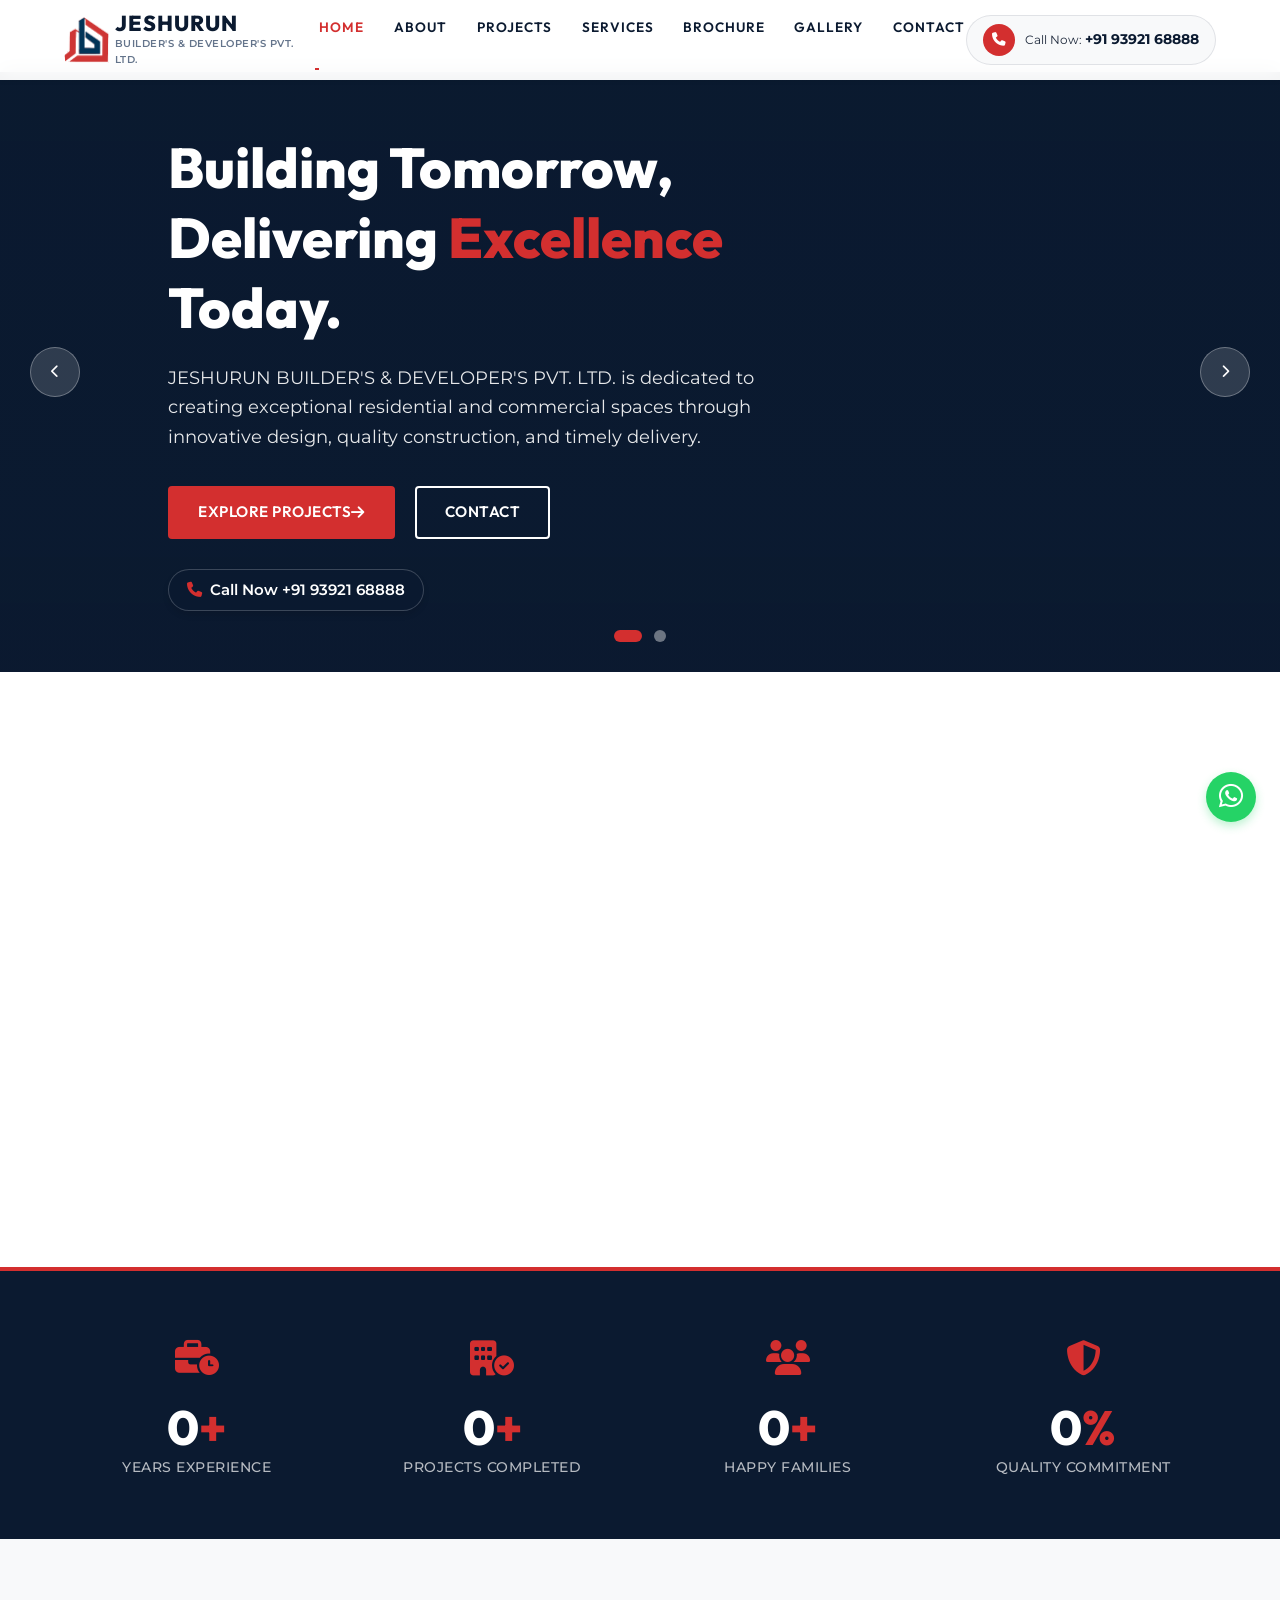
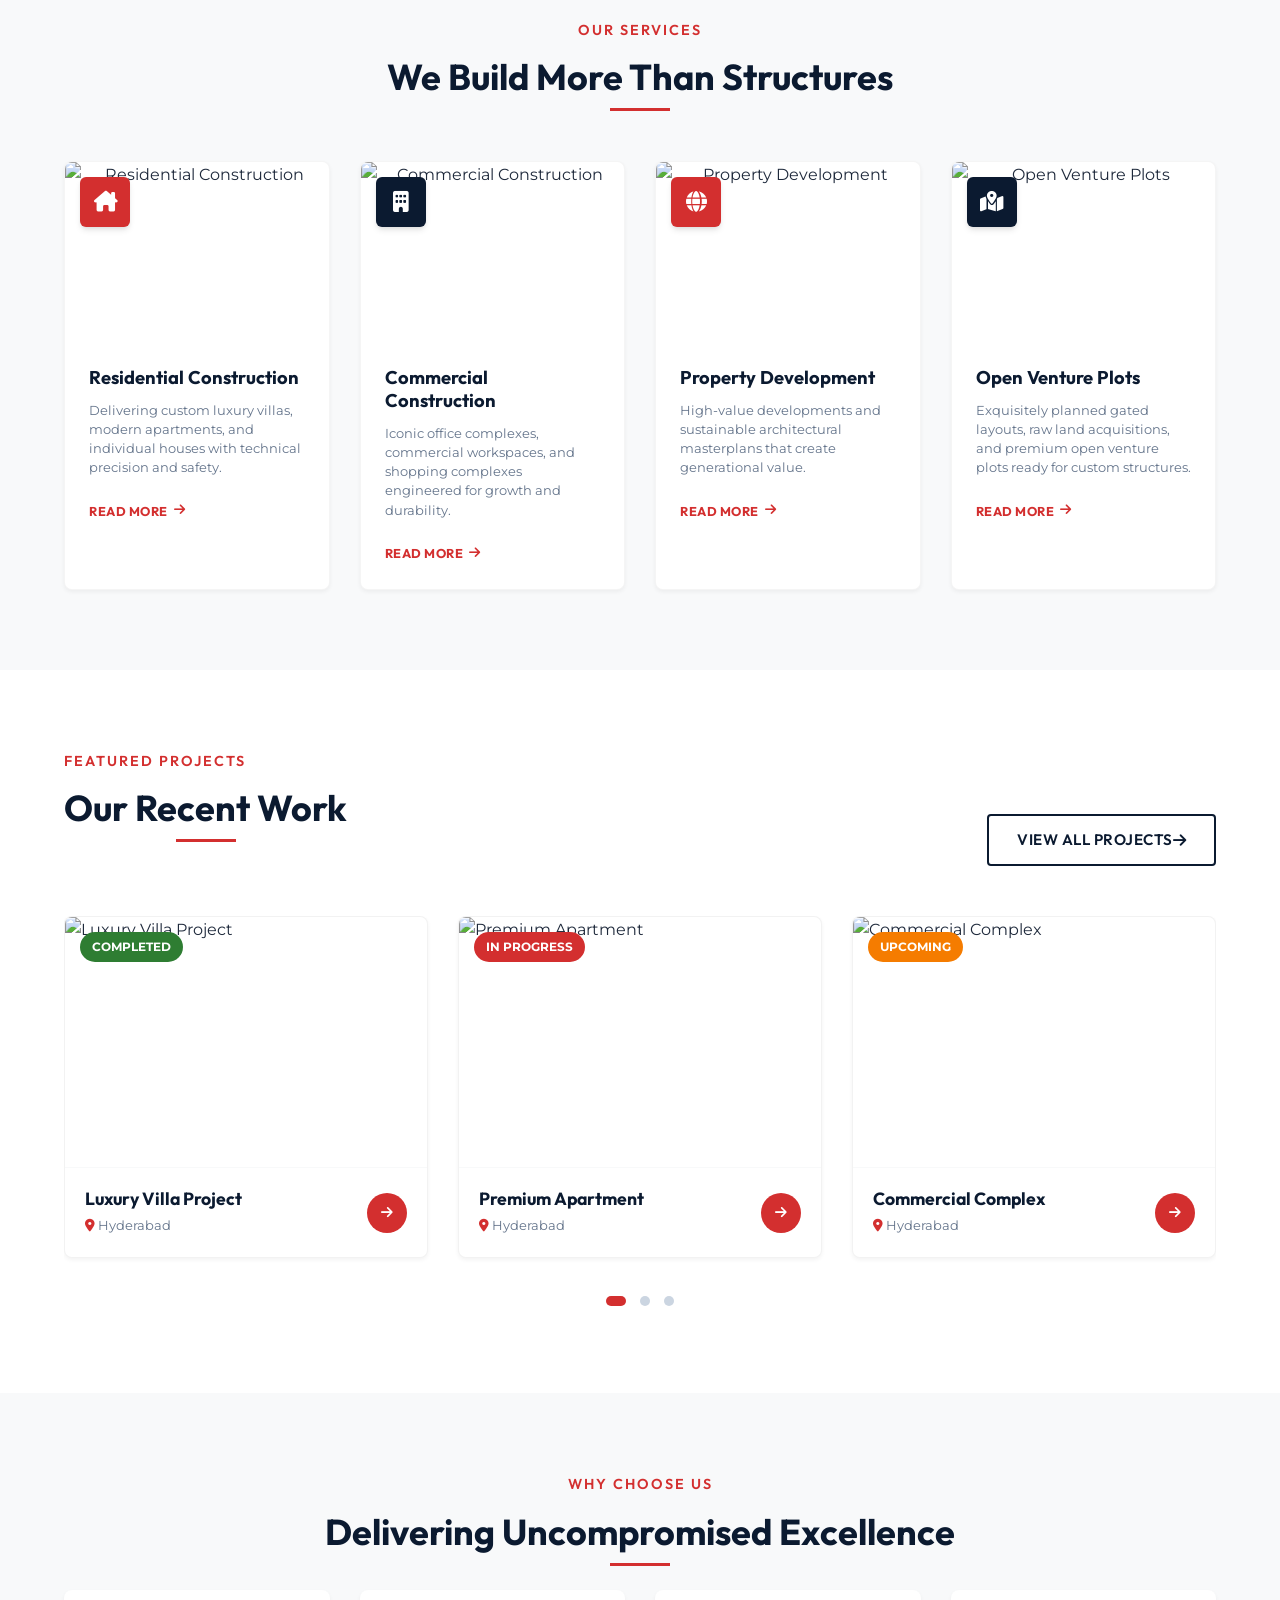
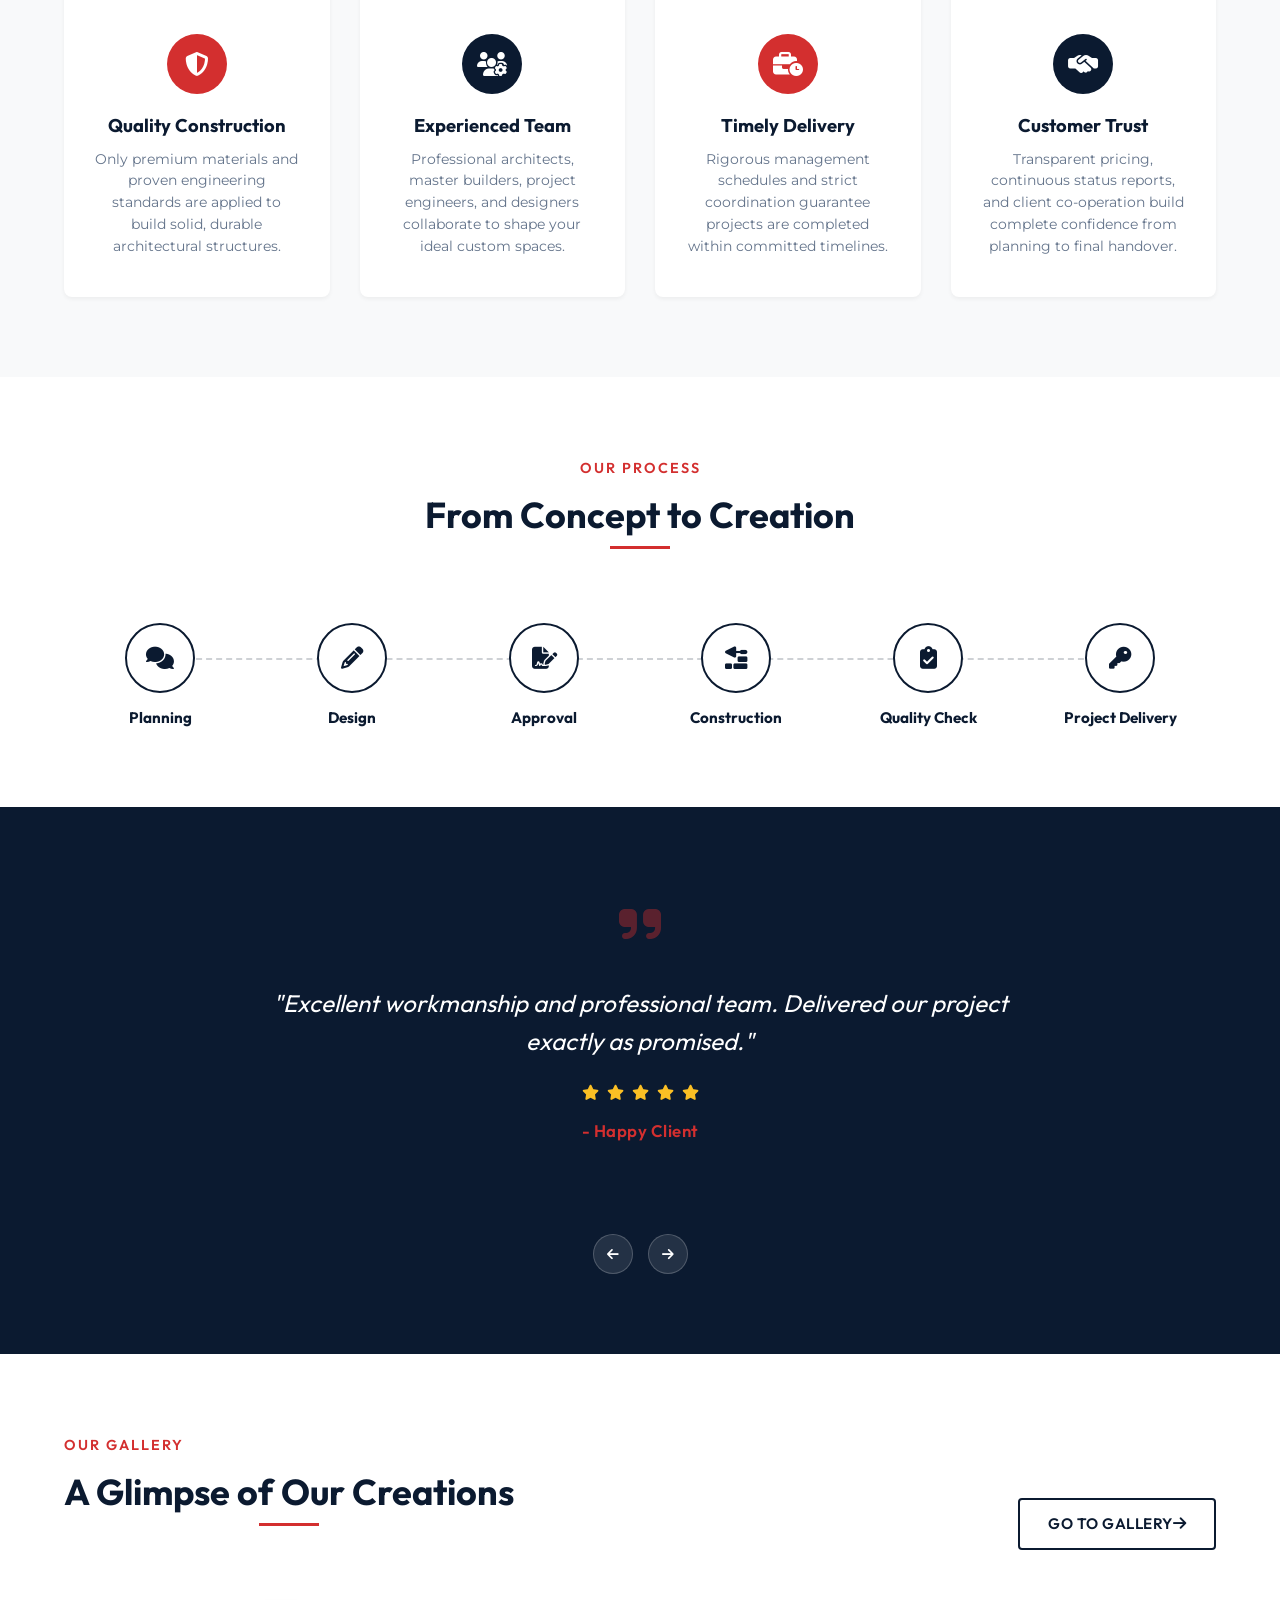
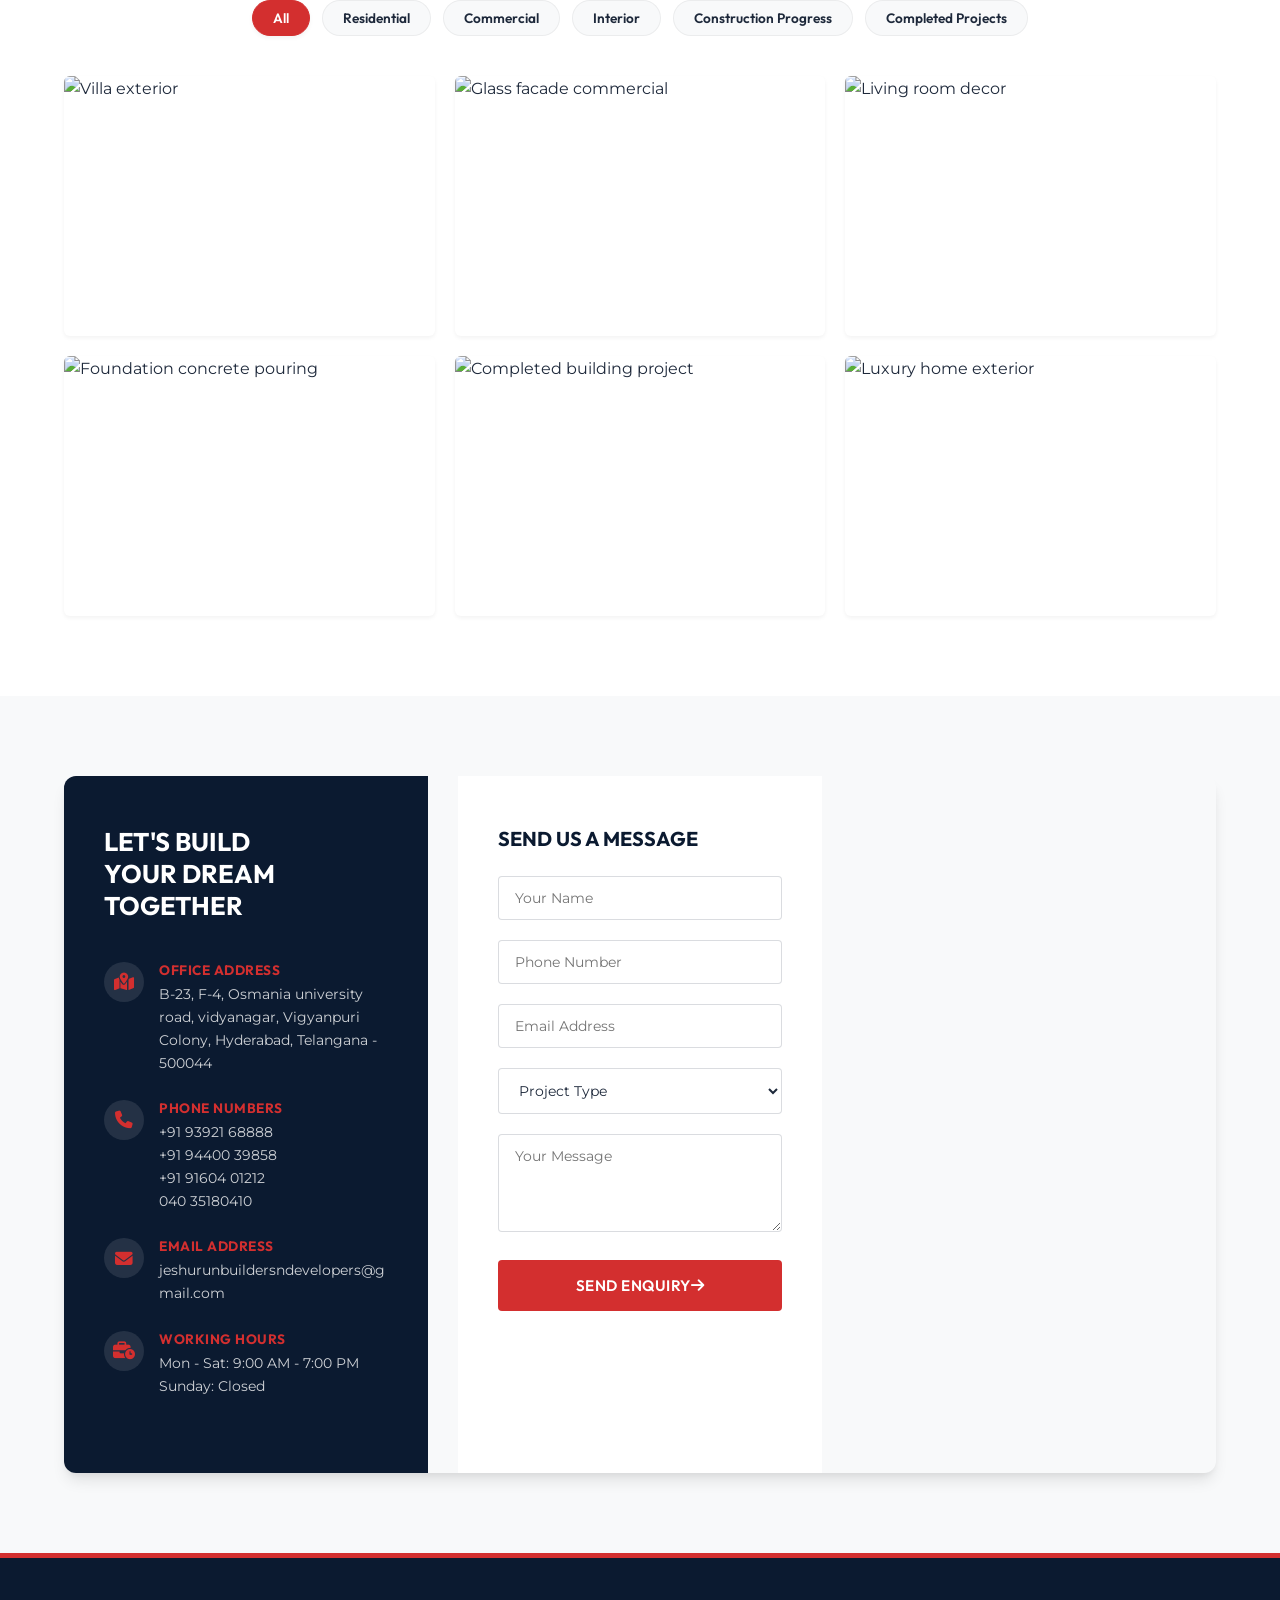
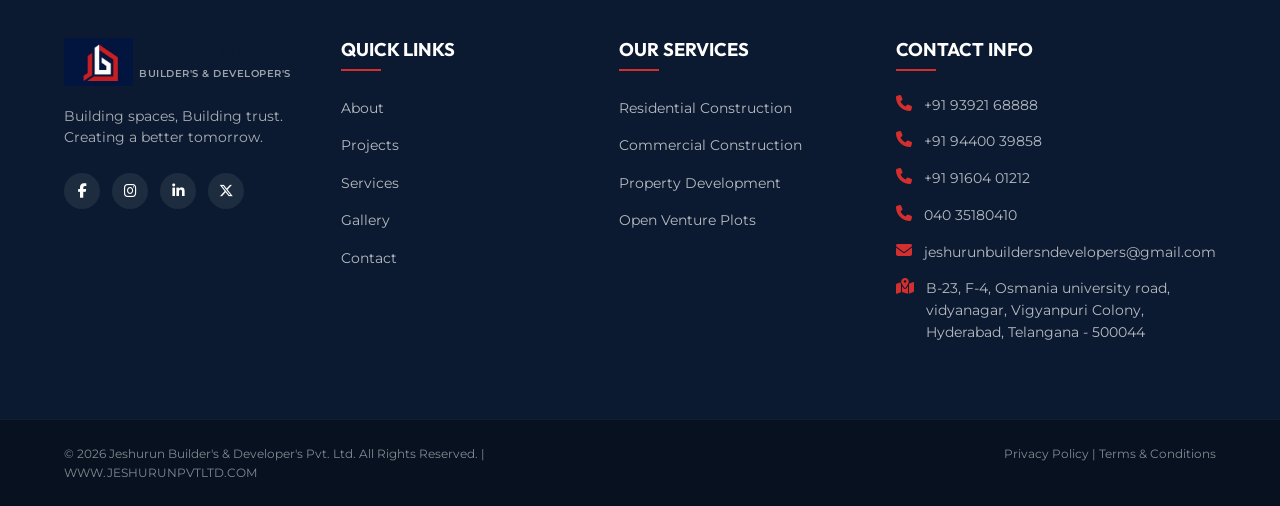
==== index.html @ 2a9acaae "Update name spelling to N. RAJU" ====
<!DOCTYPE html>
<html lang="en">
<head>
  <meta charset="UTF-8">
  <meta name="viewport" content="width=device-width, initial-scale=1.0">
  <title>Jeshurun Builder's & Developer's Pvt. Ltd. | Building Tomorrow</title>
  <!-- Google Fonts -->
  <link rel="preconnect" href="https://fonts.googleapis.com">
  <link rel="preconnect" href="https://fonts.gstatic.com" crossorigin>
  <link href="https://fonts.googleapis.com/css2?family=Montserrat:wght@300;400;500;600;700&family=Outfit:wght@300;400;500;600;700;800&display=swap" rel="stylesheet">
  <!-- FontAwesome Icons (Updated to v6.5.2 for fa-x-twitter support) -->
  <link rel="stylesheet" href="https://cdnjs.cloudflare.com/ajax/libs/font-awesome/6.5.2/css/all.min.css">
  <!-- Supabase Client JS SDK -->
  <script src="https://cdn.jsdelivr.net/npm/@supabase/supabase-js@2"></script>
  <!-- Client Configuration (Exposing env vars) -->
  <script src="config.js"></script>
  <!-- Custom CSS -->
  <link rel="stylesheet" href="style.css">
</head>
<body>

  <!-- PAGE TRANSITION OVERLAY (SWEEP CURTAIN EFFECT) -->
  <div class="page-transition-overlay" id="page-transition-overlay"></div>

  <!-- HEADER -->
  <header class="site-header">
    <div class="header-container">
      <a href="#home" class="brand-logo" id="header-logo-link">
        <div class="logo-wrapper">
          <img src="logo_transparent.png" alt="Jeshurun Logo" class="brand-logo-img">
        </div>
        <div class="brand-text">
          <span class="brand-name">JESHURUN</span>
          <span class="brand-sub">BUILDER'S & DEVELOPER'S PVT. LTD.</span>
        </div>
      </a>

      <!-- Desktop Nav -->
      <nav class="desktop-nav">
        <ul>
          <li><a href="#home" class="nav-link active" data-view="home">HOME</a></li>
          <li><a href="#about" class="nav-link" data-view="about">ABOUT</a></li>
          <li><a href="#projects" class="nav-link" data-view="projects">PROJECTS</a></li>
          <li><a href="#services" class="nav-link" data-view="services">SERVICES</a></li>
          <li><a href="#brochure" class="nav-link" data-view="brochure">BROCHURE</a></li>
          <li><a href="#gallery" class="nav-link" data-view="gallery">GALLERY</a></li>
          <li><a href="#contact" class="nav-link" data-view="contact">CONTACT</a></li>
        </ul>
      </nav>

      <!-- Contact Button & Hamburger -->
      <div class="header-actions">
        <div class="header-multi-calls">
          <a href="tel:+919392168888" class="header-call-btn">
            <span class="call-icon"><i class="fa-solid fa-phone"></i></span>
            <span class="call-text">Call Now: <strong>+91 93921 68888</strong></span>
          </a>
        </div>
        <button class="mobile-menu-toggle" aria-label="Toggle Menu">
          <span></span>
          <span></span>
          <span></span>
        </button>
      </div>
    </div>
  </header>

  <!-- Mobile Collapsible Menu -->
  <div class="mobile-overlay-menu">
    <nav class="mobile-nav-links">
      <ul>
        <li><a href="#home" class="mobile-nav-link active" data-view="home">HOME</a></li>
        <li><a href="#about" class="mobile-nav-link" data-view="about">ABOUT</a></li>
        <li><a href="#projects" class="mobile-nav-link" data-view="projects">PROJECTS</a></li>
        <li><a href="#services" class="mobile-nav-link" data-view="services">SERVICES</a></li>
        <li><a href="#brochure" class="mobile-nav-link" data-view="brochure">BROCHURE</a></li>
        <li><a href="#gallery" class="mobile-nav-link" data-view="gallery">GALLERY</a></li>
        <li><a href="#contact" class="mobile-nav-link" data-view="contact">CONTACT</a></li>
      </ul>
      <div class="mobile-menu-calls-list">
        <a href="tel:+919392168888" class="mobile-menu-call">
          <i class="fa-solid fa-phone"></i> +91 93921 68888
        </a>
        <a href="tel:+919440039858" class="mobile-menu-call line-blue">
          <i class="fa-solid fa-phone"></i> +91 94400 39858
        </a>
        <a href="tel:+919160401212" class="mobile-menu-call" style="background-color: var(--primary-red);">
          <i class="fa-solid fa-phone"></i> +91 91604 01212
        </a>
        <a href="tel:04035180410" class="mobile-menu-call line-landline">
          <i class="fa-solid fa-phone"></i> 040 35180410
        </a>
      </div>
    </nav>
  </div>

  <!-- VIEWS / PAGES CONTAINER -->
  <main class="view-content-wrapper">

    <!-- HOME VIEW -->
    <section id="home-view" class="view-section active">
      <!-- HERO SLIDER -->
      <div class="hero-slider-container">
        <div class="hero-slide active" style="background-image: linear-gradient(rgba(11, 26, 48, 0.65), rgba(11, 26, 48, 0.7)), url('https://images.unsplash.com/photo-1545324418-cc1a3fa10c00?auto=format&fit=crop&w=1600&q=80');">
          <div class="hero-content">
            <h1 class="hero-title animated-text" data-animation="letters">Building Tomorrow, Delivering <span class="highlight">Excellence</span> Today.</h1>
            <p class="hero-desc animated-fade">JESHURUN BUILDER'S & DEVELOPER'S PVT. LTD. is dedicated to creating exceptional residential and commercial spaces through innovative design, quality construction, and timely delivery.</p>
            <div class="hero-buttons">
              <a href="#projects" class="btn btn-primary btn-explore" data-target="projects">EXPLORE PROJECTS <i class="fa-solid fa-arrow-right"></i></a>
              <a href="#contact" class="btn btn-outline-white btn-contact" data-target="contact">CONTACT</a>
            </div>
            <div class="hero-bottom-call">
              <a href="tel:+919392168888"><i class="fa-solid fa-phone"></i> Call Now +91 93921 68888</a>
            </div>
          </div>
        </div>
        <div class="hero-slide" style="background-image: linear-gradient(rgba(11, 26, 48, 0.65), rgba(11, 26, 48, 0.7)), url('https://images.unsplash.com/photo-1512917774080-9991f1c4c750?auto=format&fit=crop&w=1600&q=80');">
          <div class="hero-content">
            <h1 class="hero-title animated-text">Modern Spaces Designed For <span class="highlight">Luxury</span> Living.</h1>
            <p class="hero-desc">We combine premium materials, cutting-edge architecture, and sustainable engineering to craft iconic developments that stand the test of time.</p>
            <div class="hero-buttons">
              <a href="#projects" class="btn btn-primary btn-explore" data-target="projects">EXPLORE PROJECTS <i class="fa-solid fa-arrow-right"></i></a>
              <a href="#contact" class="btn btn-outline-white btn-contact" data-target="contact">CONTACT</a>
            </div>
            <div class="hero-bottom-call animate-fade">
              <a href="tel:+919160401212"><i class="fa-solid fa-phone"></i> Call Now +91 91604 01212</a>
            </div>
          </div>
        </div>
        <!-- Slide Controls -->
        <button class="slider-arrow prev-arrow" aria-label="Previous Slide"><i class="fa-solid fa-chevron-left"></i></button>
        <button class="slider-arrow next-arrow" aria-label="Next Slide"><i class="fa-solid fa-chevron-right"></i></button>
        <div class="slider-dots">
          <span class="dot active" data-index="0"></span>
          <span class="dot" data-index="1"></span>
        </div>
      </div>

      <!-- HOME ABOUT PREVIEW -->
      <section class="section home-about-section">
        <div class="container grid grid-2-col">
          <div class="about-image-wrapper scroll-trigger left-slide">
            <div class="image-border-decor"></div>
            <img src="https://images.unsplash.com/photo-1618221195710-dd6b41faaea6?auto=format&fit=crop&w=800&q=80" alt="Modern interior office" class="about-main-img">
          </div>
          <div class="about-content scroll-trigger right-slide">
            <span class="section-subtitle">OUR STORY</span>
            <h2 class="section-title">Building Trust Since Day One</h2>
            <p class="section-desc">We specialize in premium residential and commercial developments with a commitment to quality construction, innovative engineering, and customer satisfaction. Every project is designed to create long-term value and lasting relationships.</p>
            <div class="about-badges grid grid-2-col">
              <div class="badge-card">
                <div class="badge-icon"><i class="fa-solid fa-helmet-safety"></i></div>
                <div class="badge-info">
                  <h4>Premium Construction</h4>
                </div>
              </div>
              <div class="badge-card">
                <div class="badge-icon"><i class="fa-solid fa-compass-drafting"></i></div>
                <div class="badge-info">
                  <h4>Modern Architecture</h4>
                </div>
              </div>
              <div class="badge-card">
                <div class="badge-icon"><i class="fa-solid fa-clock"></i></div>
                <div class="badge-info">
                  <h4>Timely Delivery</h4>
                </div>
              </div>
              <div class="badge-card">
                <div class="badge-icon"><i class="fa-solid fa-handshake-angle"></i></div>
                <div class="badge-info">
                  <h4>Transparent Process</h4>
                </div>
              </div>
            </div>
          </div>
        </div>
      </section>

      <!-- STATS COUNTER -->
      <section class="stats-section bg-secondary text-white">
        <div class="container grid grid-4-col">
          <div class="stat-card">
            <div class="stat-icon"><i class="fa-solid fa-business-time"></i></div>
            <div class="stat-number-wrapper"><span class="stat-number" data-target="20">0</span><span class="stat-suffix">+</span></div>
            <p class="stat-label">Years Experience</p>
          </div>
          <div class="stat-card">
            <div class="stat-icon"><i class="fa-solid fa-building-circle-check"></i></div>
            <div class="stat-number-wrapper"><span class="stat-number" data-target="250">0</span><span class="stat-suffix">+</span></div>
            <p class="stat-label">Projects Completed</p>
          </div>
          <div class="stat-card">
            <div class="stat-icon"><i class="fa-solid fa-users"></i></div>
            <div class="stat-number-wrapper"><span class="stat-number" data-target="1000">0</span><span class="stat-suffix">+</span></div>
            <p class="stat-label">Happy Families</p>
          </div>
          <div class="stat-card">
            <div class="stat-icon"><i class="fa-solid fa-shield-halved"></i></div>
            <div class="stat-number-wrapper"><span class="stat-number" data-target="100">0</span><span class="stat-suffix">%</span></div>
            <p class="stat-label">Quality Commitment</p>
          </div>
        </div>
      </section>

      <!-- SERVICES PREVIEW -->
      <section class="section bg-light home-services-section">
        <div class="container text-center">
          <span class="section-subtitle text-center">OUR SERVICES</span>
          <h2 class="section-title text-center">We Build More Than Structures</h2>
          <div class="services-grid grid grid-4-col">
            <div class="service-preview-card">
              <div class="service-icon red-bg"><i class="fa-solid fa-house-chimney"></i></div>
              <div class="service-img-h">
                <img src="https://images.unsplash.com/photo-1613490493576-7fde63acd811?auto=format&fit=crop&w=400&q=80" alt="Residential Construction">
              </div>
              <div class="service-body">
                <h3>Residential Construction</h3>
                <p class="service-mini-desc">Delivering custom luxury villas, modern apartments, and individual houses with technical precision and safety.</p>
                <a href="#services" class="btn-readmore" data-target="services">READ MORE <i class="fa-solid fa-arrow-right"></i></a>
              </div>
            </div>
            <div class="service-preview-card">
              <div class="service-icon blue-bg"><i class="fa-solid fa-building"></i></div>
              <div class="service-img-h">
                <img src="https://images.unsplash.com/photo-1486406146926-c627a92ad1ab?auto=format&fit=crop&w=400&q=80" alt="Commercial Construction">
              </div>
              <div class="service-body">
                <h3>Commercial Construction</h3>
                <p class="service-mini-desc">Iconic office complexes, commercial workspaces, and shopping complexes engineered for growth and durability.</p>
                <a href="#services" class="btn-readmore" data-target="services">READ MORE <i class="fa-solid fa-arrow-right"></i></a>
              </div>
            </div>
            <div class="service-preview-card">
              <div class="service-icon red-bg"><i class="fa-solid fa-globe"></i></div>
              <div class="service-img-h">
                <img src="https://images.unsplash.com/photo-1541888946425-d81bb19240f5?auto=format&fit=crop&w=400&q=80" alt="Property Development">
              </div>
              <div class="service-body">
                <h3>Property Development</h3>
                <p class="service-mini-desc">High-value developments and sustainable architectural masterplans that create generational value.</p>
                <a href="#services" class="btn-readmore" data-target="services">READ MORE <i class="fa-solid fa-arrow-right"></i></a>
              </div>
            </div>
            <div class="service-preview-card">
              <div class="service-icon blue-bg"><i class="fa-solid fa-map-location-dot"></i></div>
              <div class="service-img-h">
                <img src="https://images.unsplash.com/photo-1503387762-592deb58ef4e?auto=format&fit=crop&w=400&q=80" alt="Open Venture Plots">
              </div>
              <div class="service-body">
                <h3>Open Venture Plots</h3>
                <p class="service-mini-desc">Exquisitely planned gated layouts, raw land acquisitions, and premium open venture plots ready for custom structures.</p>
                <a href="#services" class="btn-readmore" data-target="services">READ MORE <i class="fa-solid fa-arrow-right"></i></a>
              </div>
            </div>
          </div>
        </div>
      </section>

      <!-- RECENT WORK -->
      <section class="section home-projects-section">
        <div class="container">
          <div class="section-header-row">
            <div>
              <span class="section-subtitle">FEATURED PROJECTS</span>
              <h2 class="section-title">Our Recent Work</h2>
            </div>
            <div>
              <a href="#projects" class="btn btn-outline" data-target="projects">VIEW ALL PROJECTS <i class="fa-solid fa-arrow-right"></i></a>
            </div>
          </div>
          <div class="projects-carousel">
            <div class="projects-track">
              <!-- Card 1 -->
              <div class="project-card" data-project="luxury-villa">
                <div class="project-img-wrapper">
                  <img src="https://images.unsplash.com/photo-1600585154340-be6161a56a0c?auto=format&fit=crop&w=600&q=80" alt="Luxury Villa Project">
                  <span class="project-tag tag-completed">Completed</span>
                </div>
                <div class="project-footer">
                  <div class="project-info">
                    <h3>Luxury Villa Project</h3>
                    <p><i class="fa-solid fa-location-dot"></i> Hyderabad</p>
                  </div>
                  <button class="project-action-btn" aria-label="View Details"><i class="fa-solid fa-arrow-right"></i></button>
                </div>
              </div>
              <!-- Card 2 -->
              <div class="project-card" data-project="premium-apartment">
                <div class="project-img-wrapper">
                  <img src="https://images.unsplash.com/photo-1512917774080-9991f1c4c750?auto=format&fit=crop&w=600&q=80" alt="Premium Apartment">
                  <span class="project-tag tag-progress">In Progress</span>
                </div>
                <div class="project-footer">
                  <div class="project-info">
                    <h3>Premium Apartment</h3>
                    <p><i class="fa-solid fa-location-dot"></i> Hyderabad</p>
                  </div>
                  <button class="project-action-btn" aria-label="View Details"><i class="fa-solid fa-arrow-right"></i></button>
                </div>
              </div>
              <!-- Card 3 -->
              <div class="project-card" data-project="commercial-complex">
                <div class="project-img-wrapper">
                  <img src="https://images.unsplash.com/photo-1486406146926-c627a92ad1ab?auto=format&fit=crop&w=600&q=80" alt="Commercial Complex">
                  <span class="project-tag tag-upcoming">Upcoming</span>
                </div>
                <div class="project-footer">
                  <div class="project-info">
                    <h3>Commercial Complex</h3>
                    <p><i class="fa-solid fa-location-dot"></i> Hyderabad</p>
                  </div>
                  <button class="project-action-btn" aria-label="View Details"><i class="fa-solid fa-arrow-right"></i></button>
                </div>
              </div>
            </div>
            <div class="carousel-dots text-center">
              <span class="dot active" data-slide="0"></span>
              <span class="dot" data-slide="1"></span>
              <span class="dot" data-slide="2"></span>
            </div>
          </div>
        </div>
      </section>

      <!-- WHY CHOOSE US -->
      <section class="section bg-light home-why-section">
        <div class="container">
          <div class="text-center">
            <span class="section-subtitle text-center">WHY CHOOSE US</span>
            <h2 class="section-title text-center">Delivering Uncompromised Excellence</h2>
          </div>
          <div class="why-grid grid grid-4-col">
            <div class="why-card">
              <div class="why-icon red-bg"><i class="fa-solid fa-shield-halved"></i></div>
              <h3>Quality Construction</h3>
              <p>Only premium materials and proven engineering standards are applied to build solid, durable architectural structures.</p>
            </div>
            <div class="why-card">
              <div class="why-icon blue-bg"><i class="fa-solid fa-users-gear"></i></div>
              <h3>Experienced Team</h3>
              <p>Professional architects, master builders, project engineers, and designers collaborate to shape your ideal custom spaces.</p>
            </div>
            <div class="why-card">
              <div class="why-icon red-bg"><i class="fa-solid fa-business-time"></i></div>
              <h3>Timely Delivery</h3>
              <p>Rigorous management schedules and strict coordination guarantee projects are completed within committed timelines.</p>
            </div>
            <div class="why-card">
              <div class="why-icon blue-bg"><i class="fa-solid fa-handshake-simple"></i></div>
              <h3>Customer Trust</h3>
              <p>Transparent pricing, continuous status reports, and client co-operation build complete confidence from planning to final handover.</p>
            </div>
          </div>
        </div>
      </section>

      <!-- OUR PROCESS -->
      <section class="section home-process-section">
        <div class="container">
          <div class="text-center">
            <span class="section-subtitle text-center">OUR PROCESS</span>
            <h2 class="section-title text-center">From Concept to Creation</h2>
          </div>
          <div class="process-flow-container">
            <div class="process-line"></div>
            <div class="process-steps-row">
              <div class="process-step">
                <div class="step-num-icon"><i class="fa-solid fa-comments"></i></div>
                <h4>Planning</h4>
              </div>
              <div class="process-step">
                <div class="step-num-icon"><i class="fa-solid fa-pencil"></i></div>
                <h4>Design</h4>
              </div>
              <div class="process-step">
                <div class="step-num-icon"><i class="fa-solid fa-file-signature"></i></div>
                <h4>Approval</h4>
              </div>
              <div class="process-step">
                <div class="step-num-icon"><i class="fa-solid fa-trowel-bricks"></i></div>
                <h4>Construction</h4>
              </div>
              <div class="process-step">
                <div class="step-num-icon"><i class="fa-solid fa-clipboard-check"></i></div>
                <h4>Quality Check</h4>
              </div>
              <div class="process-step">
                <div class="step-num-icon"><i class="fa-solid fa-key"></i></div>
                <h4>Project Delivery</h4>
              </div>
            </div>
          </div>
        </div>
      </section>

      <!-- TESTIMONIALS -->
      <section class="section bg-secondary text-white home-testimonials-section" style="background-image: linear-gradient(rgba(11, 26, 48, 0.9), rgba(11, 26, 48, 0.9)), url('https://images.unsplash.com/photo-1504307651254-35680f356dfd?auto=format&fit=crop&w=1200&q=80'); background-size: cover; background-position: center;">
        <div class="container text-center max-width-md">
          <div class="quote-icon"><i class="fa-solid fa-quote-right"></i></div>
          <div class="testimonials-slider">
            <div class="testimonial-slide active">
              <p class="testimonial-text">"Excellent workmanship and professional team. Delivered our project exactly as promised."</p>
              <div class="testimonial-rating">
                <i class="fa-solid fa-star"></i>
                <i class="fa-solid fa-star"></i>
                <i class="fa-solid fa-star"></i>
                <i class="fa-solid fa-star"></i>
                <i class="fa-solid fa-star"></i>
              </div>
              <h4 class="testimonial-author">- Happy Client</h4>
            </div>
            <div class="testimonial-slide">
              <p class="testimonial-text">"The interior finishes and building quality exceeded our expectations. Extremely responsive team throughout."</p>
              <div class="testimonial-rating">
                <i class="fa-solid fa-star"></i>
                <i class="fa-solid fa-star"></i>
                <i class="fa-solid fa-star"></i>
                <i class="fa-solid fa-star"></i>
                <i class="fa-solid fa-star"></i>
              </div>
              <h4 class="testimonial-author">- Business Owner, Somajiguda</h4>
            </div>
          </div>
          <div class="slider-controls-testimonial">
            <button class="prev-testi-btn" aria-label="Previous Testimonial"><i class="fa-solid fa-arrow-left"></i></button>
            <button class="next-testi-btn" aria-label="Next Testimonial"><i class="fa-solid fa-arrow-right"></i></button>
          </div>
        </div>
      </section>

      <!-- GALLERY SECTION SNAPSHOT -->
      <section class="section home-gallery-section">
        <div class="container">
          <div class="section-header-row">
            <div>
              <span class="section-subtitle">OUR GALLERY</span>
              <h2 class="section-title">A Glimpse of Our Creations</h2>
            </div>
            <div>
              <a href="#gallery" class="btn btn-outline" data-target="gallery">GO TO GALLERY <i class="fa-solid fa-arrow-right"></i></a>
            </div>
          </div>
          <div class="gallery-filters-row">
            <button class="filter-btn active" data-filter="all">All</button>
            <button class="filter-btn" data-filter="gallery-residential">Residential</button>
            <button class="filter-btn" data-filter="gallery-commercial">Commercial</button>
            <button class="filter-btn" data-filter="gallery-interior">Interior</button>
            <button class="filter-btn" data-filter="gallery-progress">Construction Progress</button>
            <button class="filter-btn" data-filter="gallery-completed">Completed Projects</button>
          </div>
          <div class="gallery-grid">
            <div class="gallery-item" data-category="gallery-residential">
              <img src="https://images.unsplash.com/photo-1613490493576-7fde63acd811?auto=format&fit=crop&w=400&q=80" alt="Villa exterior">
              <div class="gallery-item-hover"><i class="fa-solid fa-magnifying-glass-plus"></i></div>
            </div>
            <div class="gallery-item" data-category="gallery-commercial">
              <img src="https://images.unsplash.com/photo-1486406146926-c627a92ad1ab?auto=format&fit=crop&w=400&q=80" alt="Glass facade commercial">
              <div class="gallery-item-hover"><i class="fa-solid fa-magnifying-glass-plus"></i></div>
            </div>
            <div class="gallery-item" data-category="gallery-interior">
              <img src="https://images.unsplash.com/photo-1618221195710-dd6b41faaea6?auto=format&fit=crop&w=400&q=80" alt="Living room decor">
              <div class="gallery-item-hover"><i class="fa-solid fa-magnifying-glass-plus"></i></div>
            </div>
            <div class="gallery-item" data-category="gallery-progress">
              <img src="https://images.unsplash.com/photo-1541888946425-d81bb19240f5?auto=format&fit=crop&w=400&q=80" alt="Foundation concrete pouring">
              <div class="gallery-item-hover"><i class="fa-solid fa-magnifying-glass-plus"></i></div>
            </div>
            <div class="gallery-item" data-category="gallery-completed">
              <img src="https://images.unsplash.com/photo-1600585154340-be6161a56a0c?auto=format&fit=crop&w=400&q=80" alt="Completed building project">
              <div class="gallery-item-hover"><i class="fa-solid fa-magnifying-glass-plus"></i></div>
            </div>
            <div class="gallery-item" data-category="gallery-residential">
              <img src="https://images.unsplash.com/photo-1512917774080-9991f1c4c750?auto=format&fit=crop&w=400&q=80" alt="Luxury home exterior">
              <div class="gallery-item-hover"><i class="fa-solid fa-magnifying-glass-plus"></i></div>
            </div>
          </div>
        </div>
      </section>

      <!-- CONTACT INTEGRATION (FORM + INFO + MAP) -->
      <section class="section bg-light home-contact-section">
        <div class="container">
          <div class="grid grid-3-col contact-split-box">
            <!-- Left Info -->
            <div class="contact-info-col bg-secondary text-white">
              <h3>LET'S BUILD <br>YOUR DREAM TOGETHER</h3>
              <ul class="contact-info-list">
                <li>
                  <div class="info-icon-circle"><i class="fa-solid fa-map-location-dot"></i></div>
                  <div class="info-text">
                    <h5>Office Address</h5>
                    <p>B-23, F-4, Osmania university road, vidyanagar, Vigyanpuri Colony, Hyderabad, Telangana - 500044</p>
                  </div>
                </li>
                <li>
                  <div class="info-icon-circle"><i class="fa-solid fa-phone"></i></div>
                  <div class="info-text">
                    <h5>Phone Numbers</h5>
                    <p>
                      <a href="tel:+919392168888">+91 93921 68888</a><br>
                      <a href="tel:+919440039858">+91 94400 39858</a><br>
                      <a href="tel:+919160401212">+91 91604 01212</a><br>
                      <a href="tel:04035180410">040 35180410</a>
                    </p>
                  </div>
                </li>
                <li>
                  <div class="info-icon-circle"><i class="fa-solid fa-envelope"></i></div>
                  <div class="info-text">
                    <h5>Email Address</h5>
                    <p>jeshurunbuildersndevelopers@gmail.com</p>
                  </div>
                </li>
                <li>
                  <div class="info-icon-circle"><i class="fa-solid fa-business-time"></i></div>
                  <div class="info-text">
                    <h5>Working Hours</h5>
                    <p>Mon - Sat: 9:00 AM - 7:00 PM<br>Sunday: Closed</p>
                  </div>
                </li>
              </ul>
            </div>
            <!-- Middle Form -->
            <div class="contact-form-col bg-white">
              <h4>SEND US A MESSAGE</h4>
              <form class="contact-enquiry-form" data-form-id="home-contact">
                <div class="form-group">
                  <input type="text" placeholder="Your Name" required class="form-input text-input-name">
                </div>
                <div class="form-group">
                  <input type="tel" placeholder="Phone Number" required class="form-input text-input-phone">
                </div>
                <div class="form-group">
                  <input type="email" placeholder="Email Address" required class="form-input text-input-email">
                </div>
                <div class="form-group">
                  <select required class="form-input select-project-type">
                    <option value="" disabled selected>Project Type</option>
                    <option value="Residential">Residential Construction</option>
                    <option value="Commercial">Commercial Construction</option>
                    <option value="Property">Property Development</option>
                    <option value="Plots">Open Venture Plots</option>
                  </select>
                </div>
                <div class="form-group">
                  <textarea placeholder="Your Message" rows="4" required class="form-input text-textarea-msg"></textarea>
                </div>
                <button type="submit" class="btn btn-primary btn-submit-enquiry">SEND ENQUIRY <i class="fa-solid fa-arrow-right"></i></button>
              </form>
            </div>
            <!-- Right Map -->
            <div class="contact-map-col">
              <div class="map-link-wrapper" id="home-map-trigger" style="height: 100%;">
                <iframe 
                  src="https://maps.google.com/maps?q=17.4036856,78.5115428+(Jeshurun%20Builder's%20%26%20Developer's%20Pvt.%20Ltd.)&t=&z=16&ie=UTF8&iwloc=B&output=embed" 
                  width="100%" 
                  height="100%" 
                  style="border:0; min-height: 350px;" 
                  allowfullscreen="" 
                  loading="lazy" 
                  referrerpolicy="no-referrer-when-downgrade"
                  class="contact-embed-iframe">
                </iframe>
              </div>
            </div>
          </div>
        </div>
      </section>
    </section>

    <!-- ABOUT VIEW -->
    <section id="about-view" class="view-section">
      <div class="subpage-banner" style="background-image: linear-gradient(rgba(11, 26, 48, 0.75), rgba(11, 26, 48, 0.8)), url('https://images.unsplash.com/photo-1545324418-cc1a3fa10c00?auto=format&fit=crop&w=1200&q=80');">
        <div class="container subpage-banner-content">
          <span class="subpage-breadcrumbs">Home > About</span>
          <h1>ABOUT</h1>
          <p>Building spaces. Building trust. Creating a better tomorrow.</p>
        </div>
      </div>

      <section class="section subpage-story-section">
        <div class="container grid grid-2-col">
          <div class="story-content-left scroll-trigger left-slide">
            <span class="section-subtitle">OUR STORY</span>
            <h2 class="section-title">Building Trust Since Day One</h2>
            <p>JESHURUN BUILDER'S & DEVELOPER'S PVT. LTD. is dedicated to creating exceptional residential and commercial spaces through innovative design, quality construction, and timely delivery. We combine expertise, integrity, and modern engineering to build projects that offer lasting value, comfort, and trust for every client.</p>
            <p>We combine technical excellence with transparency, ensuring that every project reflects our promise of a better tomorrow.</p>
            <button class="btn btn-primary" id="btn-read-more-about">More About <i class="fa-solid fa-arrow-right"></i></button>
          </div>
          <div class="story-image-right scroll-trigger right-slide">
            <img src="https://images.unsplash.com/photo-1618221195710-dd6b41faaea6?auto=format&fit=crop&w=800&q=80" alt="Interior lounge area" class="about-story-img rounded">
          </div>
        </div>
      </section>

      <!-- Mission / Vision / Values / Promise Grid -->
      <section class="section bg-light values-section">
        <div class="container grid grid-3-col">
          <div class="value-card">
            <div class="value-icon"><i class="fa-solid fa-bullseye"></i></div>
            <h3>Our Mission</h3>
            <p>Our mission is to provide high-quality, cost-effective, and safe construction services that exceed client expectations. We focus on careful planning, skilled execution, and meeting timelines. Transparent communication, professional ethics, and continuous improvement guide our work, ensuring that every project we undertake reflects our commitment to excellence.</p>
          </div>
          <div class="value-card">
            <div class="value-icon"><i class="fa-solid fa-eye"></i></div>
            <h3>Our Vision</h3>
            <p>To be a trusted leader in the construction industry by creating innovative, sustainable, and high-quality spaces that enrich lives, inspire communities, and deliver lasting value through excellence, integrity, and customer satisfaction.</p>
          </div>
          <div class="value-card">
            <div class="value-icon"><i class="fa-solid fa-gem"></i></div>
            <h3>Our Core Values</h3>
            <p>We are guided by transparency, professional ethics, absolute safety compliance, building standards compliance, client trust, and continuous technical improvement across structural operations.</p>
          </div>
        </div>
      </section>

      <!-- Stats section copy (re-use stylesheet styles) -->
      <section class="stats-section bg-secondary text-white">
        <div class="container grid grid-4-col">
          <div class="stat-card">
            <div class="stat-icon"><i class="fa-solid fa-business-time"></i></div>
            <div class="stat-number-wrapper"><span class="stat-number" data-target="20">0</span><span class="stat-suffix">+</span></div>
            <p class="stat-label">Years Experience</p>
          </div>
          <div class="stat-card">
            <div class="stat-icon"><i class="fa-solid fa-building-circle-check"></i></div>
            <div class="stat-number-wrapper"><span class="stat-number" data-target="250">0</span><span class="stat-suffix">+</span></div>
            <p class="stat-label">Projects Completed</p>
          </div>
          <div class="stat-card">
            <div class="stat-icon"><i class="fa-solid fa-users"></i></div>
            <div class="stat-number-wrapper"><span class="stat-number" data-target="1000">0</span><span class="stat-suffix">+</span></div>
            <p class="stat-label">Happy Families</p>
          </div>
          <div class="stat-card">
            <div class="stat-icon"><i class="fa-solid fa-shield-halved"></i></div>
            <div class="stat-number-wrapper"><span class="stat-number" data-target="100">0</span><span class="stat-suffix">%</span></div>
            <p class="stat-label">Quality Commitment</p>
          </div>
        </div>
      </section>

      <!-- About page why choose us variant -->
      <section class="section subpage-why-section">
        <div class="container grid grid-2-col">
          <div class="why-sub-left scroll-trigger left-slide">
            <span class="section-subtitle">WHY CHOOSE US</span>
            <h2 class="section-title">We Build More Than Structures</h2>
            <p>Our strength lies in our people, our process, and our passion for perfection. From planning to handover, we ensure a seamless experience with unmatched quality and transparency.</p>
            <p>Every beam laid, brick aligned, and room finished is guided by a rigorous process checklist that keeps all parameters verified. We stay responsible to our environment and client expectations.</p>
          </div>
          <div class="why-sub-right scroll-trigger right-slide">
            <img src="https://images.unsplash.com/photo-1504307651254-35680f356dfd?auto=format&fit=crop&w=800&q=80" alt="Construction team sunset" class="about-why-img rounded">
          </div>
        </div>
      </section>

      <!-- Our Team Section -->
      <section class="section bg-light team-section">
        <div class="container text-center">
          <span class="section-subtitle text-center">OUR TEAM</span>
          <h2 class="section-title text-center">The People Behind Our Success</h2>
          <div class="team-carousel">
            <div class="team-grid">
              <!-- MD / Founder -->
              <div class="team-card">
                <div class="team-img-h">
                  <img src="image copy 25.png" alt="G. PRASAD">
                </div>
                <div class="team-body">
                  <h4>G. PRASAD</h4>
                  <p>MD / Founder</p>
                </div>
              </div>
              <!-- Director -->
              <div class="team-card">
                <div class="team-img-h">
                  <img src="image copy 41.png" alt="Sunil kumar pournal">
                </div>
                <div class="team-body">
                  <h4>Sunil kumar pournal</h4>
                  <p>Director</p>
                </div>
              </div>
              <!-- Manager -->
              <div class="team-card">
                <div class="team-img-h">
                  <img src="image copy 42.png" alt="Sudhaker kedem">
                </div>
                <div class="team-body">
                  <h4>Sudhaker kedem</h4>
                  <p>Manager</p>
                </div>
              </div>
              <!-- Architect -->
              <div class="team-card">
                <div class="team-img-h">
                  <img src="image copy 44.png" alt="N. RAJU">
                </div>
                <div class="team-body">
                  <h4>N. RAJU</h4>
                  <p>Architect</p>
                </div>
              </div>
              <!-- Engineer -->
              <div class="team-card">
                <div class="team-img-h">
                  <img src="image copy 43.png" alt="Hameed uddin khan">
                </div>
                <div class="team-body">
                  <h4>Hameed uddin khan</h4>
                  <p>Engineer</p>
                </div>
              </div>
              <!-- Supervisor -->
              <div class="team-card">
                <div class="team-img-h">
                  <img src="image copy 45.png" alt="Sai Ganesh">
                </div>
                <div class="team-body">
                  <h4>Sai Ganesh</h4>
                  <p>Supervisor</p>
                </div>
              </div>
            </div>
          </div>
        </div>
      </section>

      <!-- CTA banner -->
      <section class="section bg-secondary text-white cta-banner-section">
        <div class="container grid grid-2-col align-center text-center-mobile">
          <div>
            <h3>Let's build something great together!</h3>
            <p>Have a project in mind? Get in touch with us today.</p>
          </div>
          <div class="text-right text-center-mobile">
            <a href="#contact" class="btn btn-primary" data-target="contact">Contact <i class="fa-solid fa-arrow-right"></i></a>
          </div>
        </div>
      </section>
    </section>

    <!-- SERVICES VIEW -->
    <section id="services-view" class="view-section">
      <div class="subpage-banner" style="background-image: linear-gradient(rgba(11, 26, 48, 0.75), rgba(11, 26, 48, 0.8)), url('https://images.unsplash.com/photo-1486406146926-c627a92ad1ab?auto=format&fit=crop&w=1200&q=80');">
        <div class="container subpage-banner-content">
          <span class="subpage-breadcrumbs">Home > Services</span>
          <h1>Our Services</h1>
          <p>We offer end-to-end construction and development solutions with a commitment to quality, innovation, and timely delivery.</p>
        </div>
      </div>

      <!-- Core Services List (4 main services) -->
      <section class="section subpage-services-grid-section">
        <div class="container text-center">
          <span class="section-subtitle text-center">WHAT WE DO</span>
          <h2 class="section-title text-center">Comprehensive Solutions for Every Need</h2>
          <p class="section-lead text-center">We are committed to delivering top-notch civil, structural, and building services. With years of hands-on experience, we focus on combining technical expertise with precision to ensure every project is executed safely, efficiently, and to the highest quality standards. Our commitment to excellence has made us a trusted partner for both individual clients and corporate organizations.</p>

          <div class="services-list-grid grid grid-4-col" style="margin-top: 40px;">
            <!-- Card 1 -->
            <div class="service-item-card">
              <div class="service-icon red-bg"><i class="fa-solid fa-house-chimney"></i></div>
              <h3>Residential Construction</h3>
              <p>We are committed to delivering top-notch civil, structural, and building services. With years of hands-on experience, we focus on combining technical expertise with precision to ensure every project is executed safely, efficiently, and to the highest quality standards.</p>
              <a href="#contact" class="readmore-link" data-target="contact">Book Consultation <i class="fa-solid fa-arrow-right"></i></a>
            </div>
            <!-- Card 2 -->
            <div class="service-item-card">
              <div class="service-icon blue-bg"><i class="fa-solid fa-building"></i></div>
              <h3>Commercial Construction</h3>
              <p>We are committed to delivering top-notch civil, structural, and building services. With years of hands-on experience, we focus on combining technical expertise with precision to ensure every project is executed safely, efficiently, and to the highest quality standards.</p>
              <a href="#contact" class="readmore-link" data-target="contact">Book Consultation <i class="fa-solid fa-arrow-right"></i></a>
            </div>
            <!-- Card 3 -->
            <div class="service-item-card">
              <div class="service-icon red-bg"><i class="fa-solid fa-globe"></i></div>
              <h3>Property Development</h3>
              <p>We are committed to delivering top-notch civil, structural, and building services. With years of hands-on experience, we focus on combining technical expertise with precision to ensure every project is executed safely, efficiently, and to the highest quality standards.</p>
              <a href="#contact" class="readmore-link" data-target="contact">Book Consultation <i class="fa-solid fa-arrow-right"></i></a>
            </div>
            <!-- Card 4 -->
            <div class="service-item-card">
              <div class="service-icon blue-bg"><i class="fa-solid fa-map-location-dot"></i></div>
              <h3>Open Venture Plots</h3>
              <p>We are committed to delivering top-notch civil, structural, and building services. With years of hands-on experience, we focus on combining technical expertise with precision to ensure every project is executed safely, efficiently, and to the highest quality standards.</p>
              <a href="#contact" class="readmore-link" data-target="contact">Book Consultation <i class="fa-solid fa-arrow-right"></i></a>
            </div>
          </div>
        </div>
      </section>

      <!-- Specialized Capabilities (7 Interactive Cards) -->
      <section class="section bg-light subpage-capabilities-section">
        <div class="container">
          <div class="text-center">
            <span class="section-subtitle text-center">OUR EXPERTISE</span>
            <h2 class="section-title text-center">Specialized Technical Capabilities</h2>
            <p class="section-lead text-center" style="max-width: 750px; margin: 0 auto 50px;">Click any option below to view its specific subpoints, documentation details, and structural points clearly.</p>
          </div>

          <div class="capabilities-grid grid grid-3-col">
            <!-- 1 -->
            <div class="capability-card" data-capability="pre-construction">
              <div class="cap-num">01</div>
              <h3>Pre-Construction & Development</h3>
              <p>Land acquisitions, raw land surveying, zoning clearance, permits and approvals...</p>
              <span class="cap-action-btn">View Subpoints <i class="fa-solid fa-arrow-right"></i></span>
            </div>
            <!-- 2 -->
            <div class="capability-card" data-capability="architecture">
              <div class="cap-num">02</div>
              <h3>Architecture & Design</h3>
              <p>Structural planning, layout blueprints, 3D visualization elevations, interior modular designs...</p>
              <span class="cap-action-btn">View Subpoints <i class="fa-solid fa-arrow-right"></i></span>
            </div>
            <!-- 3 -->
            <div class="capability-card" data-capability="civil-works">
              <div class="cap-num">03</div>
              <h3>Site Preparation & Civil Works</h3>
              <p>Land grading, grading sites, layouts excavation, structural foundations, core superstructures...</p>
              <span class="cap-action-btn">View Subpoints <i class="fa-solid fa-arrow-right"></i></span>
            </div>
            <!-- 4 -->
            <div class="capability-card" data-capability="mep">
              <div class="cap-num">04</div>
              <h3>MEP Engineering</h3>
              <p>Plumbing utility networks, electrical wiring installations, centralized HVAC AC ventilation setups...</p>
              <span class="cap-action-btn">View Subpoints <i class="fa-solid fa-arrow-right"></i></span>
            </div>
            <!-- 5 -->
            <div class="capability-card" data-capability="finishing">
              <div class="cap-num">05</div>
              <h3>Finishing & Landscaping</h3>
              <p>Exterior facade cladding, interior tile/marble flooring, texture painting, walkthrough walkway garden structures...</p>
              <span class="cap-action-btn">View Subpoints <i class="fa-solid fa-arrow-right"></i></span>
            </div>
            <!-- 6 -->
            <div class="capability-card" data-capability="project-management">
              <div class="cap-num">06</div>
              <h3>Project Management</h3>
              <p>Regular site safety inspections, concrete materials testing, safety compliance checklist checks...</p>
              <span class="cap-action-btn">View Subpoints <i class="fa-solid fa-arrow-right"></i></span>
            </div>
            <!-- 7 -->
            <div class="capability-card" data-capability="post-construction" style="grid-column: span 1; max-width: 100%;">
              <div class="cap-num">07</div>
              <h3>Post-Construction Services</h3>
              <p>Snag list inspections, deep cleaning, occupancy certificate documentation transfers...</p>
              <span class="cap-action-btn">View Subpoints <i class="fa-solid fa-arrow-right"></i></span>
            </div>
          </div>
        </div>
      </section>

      <!-- Proven Process -->
      <section class="section subpage-process-section">
        <div class="container text-center">
          <span class="section-subtitle text-center">OUR PROCESS</span>
          <h2 class="section-title text-center">Our Proven Process</h2>
          <div class="proven-process-timeline">
            <div class="timeline-line"></div>
            <div class="timeline-cards-row">
              <div class="timeline-card">
                <span class="timeline-num">01</span>
                <h4>Consultation</h4>
                <p>Understanding your needs and project goals.</p>
              </div>
              <div class="timeline-card">
                <span class="timeline-num">02</span>
                <h4>Planning & Design</h4>
                <p>Creating detailed plans and innovative designs.</p>
              </div>
              <div class="timeline-card">
                <span class="timeline-num">03</span>
                <h4>Approval & Budget</h4>
                <p>Finalizing approvals and transparent budgeting.</p>
              </div>
              <div class="timeline-card">
                <span class="timeline-num">04</span>
                <h4>Construction</h4>
                <p>Quality construction with regular monitoring and updates.</p>
              </div>
              <div class="timeline-card">
                <span class="timeline-num">05</span>
                <h4>Handover</h4>
                <p>On-time delivery with quality assurance and client satisfaction.</p>
              </div>
            </div>
          </div>
        </div>
      </section>

      <!-- Consultation banner -->
      <section class="section bg-secondary text-white service-cta-section">
        <div class="container grid grid-2-col align-center text-center-mobile">
          <div class="cta-left">
            <div class="cta-icon-badge"><i class="fa-solid fa-headset"></i></div>
            <div class="cta-text">
              <h3>Have a Project in Mind?</h3>
              <p>Let's build something great together. Get in touch with us for expert guidance and solutions.</p>
            </div>
          </div>
          <div class="text-right text-center-mobile">
            <a href="#contact" class="btn btn-primary" data-target="contact">Get a Free Consultation <i class="fa-solid fa-arrow-right"></i></a>
          </div>
        </div>
      </section>
    </section>

    <!-- PROJECTS VIEW -->
    <section id="projects-view" class="view-section">
      <div class="subpage-banner" style="background-image: linear-gradient(rgba(11, 26, 48, 0.75), rgba(11, 26, 48, 0.8)), url('https://images.unsplash.com/photo-1600585154340-be6161a56a0c?auto=format&fit=crop&w=1200&q=80');">
        <div class="container subpage-banner-content">
          <span class="subpage-breadcrumbs">Home > Projects</span>
          <h1>Our Projects</h1>
          <p>Explore our architectural portfolio. Quality construction and designs built with precision.</p>
        </div>
      </div>

      <section class="section subpage-projects-showcase">
        <div class="container">
          <div class="gallery-filters-row" id="projects-view-filters">
            <button class="filter-btn active" data-filter="all">All Projects</button>
            <button class="filter-btn" data-filter="completed">Completed</button>
            <button class="filter-btn" data-filter="progress">In Progress</button>
            <button class="filter-btn" data-filter="upcoming">Upcoming</button>
          </div>
          <div class="projects-grid grid grid-3-col">
            <!-- Project 1 -->
            <div class="project-card" data-category="completed" data-project="luxury-villa">
              <div class="project-img-wrapper">
                <img src="https://images.unsplash.com/photo-1600585154340-be6161a56a0c?auto=format&fit=crop&w=600&q=80" alt="Luxury Villa Project">
                <span class="project-tag tag-completed">Completed</span>
              </div>
              <div class="project-footer">
                <div class="project-info">
                  <h3>Luxury Villa Project</h3>
                  <p><i class="fa-solid fa-location-dot"></i> Jubilee Hills, Hyderabad</p>
                </div>
                <button class="project-action-btn"><i class="fa-solid fa-arrow-right"></i></button>
              </div>
            </div>
            <!-- Project 2 -->
            <div class="project-card" data-category="progress" data-project="premium-apartment">
              <div class="project-img-wrapper">
                <img src="https://images.unsplash.com/photo-1512917774080-9991f1c4c750?auto=format&fit=crop&w=600&q=80" alt="Premium Apartment">
                <span class="project-tag tag-progress">In Progress</span>
              </div>
              <div class="project-footer">
                <div class="project-info">
                  <h3>Premium Apartment</h3>
                  <p><i class="fa-solid fa-location-dot"></i> Somajiguda, Hyderabad</p>
                </div>
                <button class="project-action-btn"><i class="fa-solid fa-arrow-right"></i></button>
              </div>
            </div>
            <!-- Project 3 -->
            <div class="project-card" data-category="upcoming" data-project="commercial-complex">
              <div class="project-img-wrapper">
                <img src="https://images.unsplash.com/photo-1486406146926-c627a92ad1ab?auto=format&fit=crop&w=600&q=80" alt="Commercial Complex">
                <span class="project-tag tag-upcoming">Upcoming</span>
              </div>
              <div class="project-footer">
                <div class="project-info">
                  <h3>Commercial Complex</h3>
                  <p><i class="fa-solid fa-location-dot"></i> Ameerpet, Hyderabad</p>
                </div>
                <button class="project-action-btn"><i class="fa-solid fa-arrow-right"></i></button>
              </div>
            </div>
            <!-- Project 4 -->
            <div class="project-card" data-category="completed" data-project="modern-residence">
              <div class="project-img-wrapper">
                <img src="https://images.unsplash.com/photo-1613490493576-7fde63acd811?auto=format&fit=crop&w=600&q=80" alt="Modern Residence">
                <span class="project-tag tag-completed">Completed</span>
              </div>
              <div class="project-footer">
                <div class="project-info">
                  <h3>Modern Residence</h3>
                  <p><i class="fa-solid fa-location-dot"></i> Gachibowli, Hyderabad</p>
                </div>
                <button class="project-action-btn"><i class="fa-solid fa-arrow-right"></i></button>
              </div>
            </div>
            <!-- Project 5 -->
            <div class="project-card" data-category="completed" data-project="corporate-hq">
              <div class="project-img-wrapper">
                <img src="https://images.unsplash.com/photo-1497366216548-37526070297c?auto=format&fit=crop&w=600&q=80" alt="Corporate Headquarters">
                <span class="project-tag tag-completed">Completed</span>
              </div>
              <div class="project-footer">
                <div class="project-info">
                  <h3>Corporate Headquarters</h3>
                  <p><i class="fa-solid fa-location-dot"></i> HITEC City, Hyderabad</p>
                </div>
                <button class="project-action-btn"><i class="fa-solid fa-arrow-right"></i></button>
              </div>
            </div>
            <!-- Project 6 -->
            <div class="project-card" data-category="progress" data-project="luxury-penthouses">
              <div class="project-img-wrapper">
                <img src="https://images.unsplash.com/photo-1545324418-cc1a3fa10c00?auto=format&fit=crop&w=600&q=80" alt="Luxury Penthouses">
                <span class="project-tag tag-progress">In Progress</span>
              </div>
              <div class="project-footer">
                <div class="project-info">
                  <h3>Luxury Penthouses</h3>
                  <p><i class="fa-solid fa-location-dot"></i> Begumpet, Hyderabad</p>
                </div>
                <button class="project-action-btn"><i class="fa-solid fa-arrow-right"></i></button>
              </div>
            </div>
          </div>
        </div>
      </section>
    </section>

    <!-- BROCHURE VIEW -->
    <section id="brochure-view" class="view-section">
      <!-- SUBPAGE BANNER -->
      <div class="subpage-banner" style="background-image: linear-gradient(rgba(11, 26, 48, 0.45), rgba(11, 26, 48, 0.6)), url('https://images.unsplash.com/photo-1486406146926-c627a92ad1ab?auto=format&fit=crop&w=1200&q=80'); background-position: center; background-size: cover;">
        <div class="container text-center-mobile">
          <h1 class="animated-text" data-animation="letters">DIGITAL CATALOGUE</h1>
          <p class="section-subtitle" style="color: var(--accent-cyan);">JESHURUN BUILDER'S & DEVELOPER'S</p>
        </div>
      </div>

      <!-- Brochure Authentication Form (Lead Capture) -->
      <div class="brochure-auth-container" id="brochure-auth-container">
        <div class="brochure-auth-card">
          <h3>Unlock Digital Catalogue</h3>
          <p>Please register to instantly view and download our high-resolution project brochure.</p>
          <form id="brochure-auth-form" class="brochure-auth-form">
            <div class="form-group">
              <label for="lead-name">Full Name</label>
              <input type="text" id="lead-name" placeholder="Enter your full name" required class="form-input">
            </div>
            <div class="form-group">
              <label for="lead-email">Email Address</label>
              <input type="email" id="lead-email" placeholder="Enter your email" required class="form-input">
            </div>
            <div class="form-group">
              <label for="lead-phone">Mobile / WhatsApp Number</label>
              <input type="tel" id="lead-phone" placeholder="Enter your 10-digit mobile number" required class="form-input" pattern="[0-9]{10}">
            </div>
            <button type="submit" class="btn btn-primary btn-unlock">ACCESS BROCHURE <i class="fa-solid fa-unlock-keyhole"></i></button>
          </form>
        </div>
      </div>

      <!-- Brochure Catalogue Container (Visible after login) -->
      <div class="brochure-container" id="brochure-container" style="display: none;">
        <!-- Download Bar -->
        <div class="brochure-download-bar" style="margin-bottom: 20px; text-align: center;">
          <a href="jeshurun_brochure.pdf" download="Jeshurun_Brochure.pdf" class="btn btn-primary btn-download" id="btn-download-pdf">
            <i class="fa-solid fa-file-pdf"></i> DOWNLOAD PDF BROCHURE
          </a>
        </div>
        <!-- Interactive Slide Container -->
        <div class="brochure-slider-wrapper">
          
          <!-- Slide 1: Cover Slide -->
          <div class="brochure-slide active" id="bro-slide-1">
            <img src="image copy 22.png" alt="Brochure Cover" class="brochure-img-fit animated-fit-in">
          </div>

          <!-- Slide 2: About / Intro Slide -->
          <div class="brochure-slide" id="bro-slide-2">
            <img src="image copy 23.png" alt="Company Introduction" class="brochure-img-fit animated-fit-in">
          </div>

          <!-- Slide 3: Team Album Slide -->
          <div class="brochure-slide brochure-team-slide" id="bro-slide-3">
            <h3 class="brochure-team-title">Our Management Team</h3>
            <div class="brochure-team-grid">
              
              <!-- MD -->
              <div class="brochure-team-card">
                <div class="brochure-team-img-wrapper">
                  <img src="image copy 25.png" alt="G. PRASAD">
                </div>
                <div class="brochure-team-body">
                  <p><strong>MD / founder.</strong></p>
                  <h4>G. PRASAD</h4>
                </div>
              </div>

              <!-- Director -->
              <div class="brochure-team-card">
                <div class="brochure-team-img-wrapper">
                  <img src="image copy 41.png" alt="Sunil kumar pournal">
                </div>
                <div class="brochure-team-body">
                  <p><strong>Director.</strong></p>
                  <h4>Sunil kumar pournal</h4>
                </div>
              </div>

              <!-- Manager -->
              <div class="brochure-team-card">
                <div class="brochure-team-img-wrapper">
                  <img src="image copy 42.png" alt="Sudhaker kedem">
                </div>
                <div class="brochure-team-body">
                  <p><strong>Manager.</strong></p>
                  <h4>Sudhaker kedem</h4>
                </div>
              </div>

              <!-- Arch -->
              <div class="brochure-team-card">
                <div class="brochure-team-img-wrapper">
                  <img src="image copy 44.png" alt="N. RAJU">
                </div>
                <div class="brochure-team-body">
                  <p><strong>Arch.</strong></p>
                  <h4>N. RAJU</h4>
                </div>
              </div>

              <!-- Engineer -->
              <div class="brochure-team-card">
                <div class="brochure-team-img-wrapper">
                  <img src="image copy 43.png" alt="Hameed uddin khan">
                </div>
                <div class="brochure-team-body">
                  <p><strong>ENGR.</strong></p>
                  <h4>Hameed uddin khan</h4>
                </div>
              </div>

              <!-- Supervisor -->
              <div class="brochure-team-card">
                <div class="brochure-team-img-wrapper">
                  <img src="image copy 45.png" alt="Sai Ganesh">
                </div>
                <div class="brochure-team-body">
                  <p><strong>Supv.</strong></p>
                  <h4>Sai Ganesh</h4>
                </div>
              </div>

            </div>
          </div>

          <!-- Slide 4: JDA Introduction -->
          <div class="brochure-slide brochure-spec-slide" id="bro-slide-4">
            <div class="brochure-spec-header">
              <h2>Joint Development Agreement (JDA)</h2>
              <p>The __ : __ JDA Catalogue Structure</p>
            </div>
            <div class="brochure-spec-grid">
              <div class="brochure-spec-box">
                <h3>Agreement Concept</h3>
                <ul class="brochure-spec-list">
                  <li>A Joint Development Agreement (JDA) divides land value and construction costs to give both parties equal returns (__:__).</li>
                  <li>The catalogue for this ratio typically details area sharing (splitting the built-up flats/villas), baseline specifications, and the premium timeline that the developer must provide in exchange for the land.</li>
                </ul>
              </div>
              <div class="brochure-spec-box">
                <h3>The Division of Space</h3>
                <ul class="brochure-spec-list">
                  <li>Residential Apartments: The developer designs a multi-story or gated community. The flats are divided equally (e.g., the builder takes floors 1 & 2, the owner takes floors 3 & 4), complete with an Undivided Share of Land (UDS).</li>
                  <li>Parking & Common Amenities: Basement and stilt parking slots are distributed in the exact __ : __ ratio.</li>
                  <li>Terrace Rights: Often split equally.</li>
                </ul>
              </div>
              <div class="brochure-spec-box" style="grid-column: span 2;">
                <h3>Initial Soil & Site Preparation</h3>
                <ul class="brochure-spec-list" style="display: grid; grid-template-columns: 1fr 1fr; gap: 10px;">
                  <li>Earth excavation.</li>
                  <li>Soil investigation & testing by an NABL-certified lab.</li>
                  <li>Site survey before the marking: an architect surveyor studies levels, identifies site reference coordinates and marks grids.</li>
                  <li>Pillar and column marking specifically identifies the exact placement of structural supports based on soil conditions and the foundation plan.</li>
                </ul>
              </div>
            </div>
          </div>

          <!-- Slide 5: Core Specifications (Structure, Superstructure, Plastering) -->
          <div class="brochure-slide brochure-spec-slide" id="bro-slide-5">
            <div class="brochure-spec-header">
              <h2>Core Specifications & Civil Works</h2>
              <p>Building standard benchmarks for premium durability</p>
            </div>
            <div class="brochure-spec-grid">
              <div class="brochure-spec-box">
                <h3>RCC Structure</h3>
                <ul class="brochure-spec-list">
                  <li>RCC (Reinforced cement concrete ) structure design integrates high-compressive-strength steel reinforcement to create durable, load-bearing structures like footings, beams, columns, and slabs, as per design.</li>
                  <li>RCC staircase with 6” thickness soffit slab.</li>
                  <li>Lintels and chajjas for windows and doors.</li>
                  <li>JSW steel rods will be used as per structural design.</li>
                  <li>Ultra tech 53 grade cement use for slabs, columns, beams.</li>
                  <li>Birla 43 grade cement for brickwork and plastering.</li>
                  <li>River sand used for RCC works, brickwork and plastering.</li>
                  <li>Ceiling height 10’5” (slab to slab top).</li>
                  <li>Plinth beam maximum 2’ height from the natural ground level.</li>
                  <li>Coarse aggregate 12mm, 20mm, 40mm.</li>
                  <li>Sunken slabs for toilets.</li>
                </ul>
              </div>
              <div class="brochure-spec-box">
                <h3>Super Structure & Plastering</h3>
                <ul class="brochure-spec-list">
                  <li>Red mud bricks in cement mortar use for the provide strong interlocking structural support for walls.</li>
                  <li>External walls will be 9” thickness.</li>
                  <li>Internal wall will be 4.5” thickness with 3 courses of concrete bed layers.</li>
                  <li>Install jail/mesh (chicken mesh) over the joint before plastering. The mesh should be about 200mm to 300 mm wide to adequately cover the joint area.</li>
                  <li>Both surfaces will be finished with plaster 1:6.</li>
                  <li>Double-coat external plaster will be 18 mm thick (1:6).</li>
                  <li>Double-coat internal plastering will be 12mm thickness (1:6 or 1:4).</li>
                </ul>
              </div>
            </div>
          </div>

          <!-- Slide 6: Openings & Flooring -->
          <div class="brochure-slide brochure-spec-slide" id="bro-slide-6">
            <div class="brochure-spec-header">
              <h2>Doors, Windows & Flooring</h2>
              <p>Premium fixtures and high-end surface finishes</p>
            </div>
            <div class="brochure-spec-grid">
              <div class="brochure-spec-box">
                <h3>Doors & Frames</h3>
                <ul class="brochure-spec-list">
                  <li>Main door frame will be BT teak section size of 5” x 7” with teak wood panelled door/veneer shutter 36mm thickness as per the design or teak door 42mm.</li>
                  <li>Standard hardware: Godrej locking, hinges 5" long, 12” brass doorset.</li>
                  <li>Size of main door should be 5’ width and 7’ height including frame.</li>
                  <li>Internal door frame will be MT section size of 4” x 3” with FLUSH shutter of standard make.</li>
                  <li>Flush door will have a laminate finish (32mm).</li>
                  <li>Standard hardware: Godrej locking, SS hinges 5” long.</li>
                  <li>WPC frames and door 30mm for washrooms.</li>
                  <li>Bedroom doors and frames size 3’ width, 6’ 5” height including frame.</li>
                  <li>Washroom doors and frames size 3' width, 6’5” height including frame.</li>
                </ul>
              </div>
              <div class="brochure-spec-box">
                <h3>Windows, Ventilators & Flooring</h3>
                <ul class="brochure-spec-list">
                  <li>All windows and ventilators will be 94 series UPVC Vaka, aluminium Domal or equivalent.</li>
                  <li>3 tracker sliding windows with SS mosquito mesh.</li>
                  <li>Ventilators will be UPVC frame with glass louvres as per design, and size will be 16” x 20”. All ventilators will be fixed at the beam bottom.</li>
                  <li>Per Sft 750, glass thickness will be 4mm to 5mm.</li>
                  <li>All internal flooring will vitrified tiles 2’x2’ / 2’ x 4’ (kajaria or johnson). Per Sft 100/-.</li>
                  <li>Staircase finish with lapatra black or brown polish-finish granite. Per Sft 100/-.</li>
                  <li>Parking flooring with white rough granite. Per Sft 80/-.</li>
                </ul>
              </div>
            </div>
          </div>

          <!-- Slide 7: Kitchen, Toilet & Plumbing -->
          <div class="brochure-slide brochure-spec-slide" id="bro-slide-7">
            <div class="brochure-spec-header">
              <h2>Kitchen, Toilet & Plumbing Lines</h2>
              <p>Hygienic utility routing and top-tier sanitary installations</p>
            </div>
            <div class="brochure-spec-grid">
              <div class="brochure-spec-box">
                <h3>Kitchen & Toilet Setup</h3>
                <ul class="brochure-spec-list">
                  <li>Elephant black granite platform with built-in sink (sink price 6000, tap price 2000).</li>
                  <li>Ceramic tile wall cladding up to 2 feet height on kitchen platform (per box 400/-).</li>
                  <li>Provision of municipal and bore well water along with provision for water purifier above kitchen counter.</li>
                  <li>Water supply pipes will be CPVC Ashirvad as required.</li>
                  <li>Internal drainage pipes PVC Sudhakar make, required diameter.</li>
                  <li>Toilet flooring with anti-skid ceramic tiles (1’ x 1 ’).</li>
                  <li>Wall ceramic tiles up to lintel level (1’ x 2 ’) (Per box 400/-).</li>
                  <li>Each portion separate water line.</li>
                  <li>Waterproofing – DR. Fixit or Fosroc – washroom, utility and terrace.</li>
                </ul>
              </div>
              <div class="brochure-spec-box">
                <h3>Drainage & Sanitaryware</h3>
                <ul class="brochure-spec-list">
                  <li>Water supply pipes will be 1” CPVC (Ashirvad) of required diameter.</li>
                  <li>Internal drainage pipes will be Sudhakar or equivalent make PVC pipes of required diameter.</li>
                  <li>External drainage line (underground) will be foam core pipes Sudhakar or equivalent make and connected manholes as per requirement.</li>
                  <li>Internal drainage lines connect to main drainage line.</li>
                  <li>Rain water down-take 4” PVC pipes will be of Sudhakar pipes and soil pipes will be 6” pvc pipes.</li>
                  <li>Pipe internal plumbing of toilets in 1” CPVC pipes.</li>
                  <li>Brand hindware or parryware, cera. Per washroom: 50,000.</li>
                  <li>Ewc, seat cover & pvc cistern wall mounted.</li>
                  <li>Health faucet & 2-way bib cock.</li>
                  <li>Wash basin & pillar cock-with countertop.</li>
                  <li>Wall mixer & shower.</li>
                  <li>Angle cocks (4 nos.) – for geyser, kitchen, etc.</li>
                  <li>Bib cock with nozzle – for washing machine.</li>
                </ul>
              </div>
            </div>
          </div>

          <!-- Slide 8: Railing, Finishes, Water & Electrical -->
          <div class="brochure-slide brochure-spec-slide" id="bro-slide-8">
            <div class="brochure-spec-header">
              <h2>Finishes, Electrical & Services</h2>
              <p>Premium aesthetics, wiring configurations, and utility support</p>
            </div>
            <div class="brochure-spec-grid">
              <div class="brochure-spec-box">
                <h3>Railing, Painting & Polish</h3>
                <ul class="brochure-spec-list">
                  <li>Glass Railing 10mm to 12mm toughened glass with SS supports (304).</li>
                  <li>MS sliding gate with panels as per design; lock arrangement will be provided.</li>
                  <li>MS safety grill for all windows.</li>
                  <li>One tap for Municipal water and one tap for bore well in the kitchen.</li>
                  <li>All Tapes are Parryware or Hindware, Cera make.</li>
                  <li>Wash basins for flat – Parryware or Hindware or Cera make.</li>
                  <li>Parryware, Hindware or Cera Commodes.</li>
                  <li>Interior: two coats of putty, one coat primer, two coats of PREMIUM EMULSION.</li>
                  <li>Exterior elevation side: one side texture or putty; coat the rest of 3 sides one coat primer, two coats WEATHER-PROOF exterior paints.</li>
                  <li>All door frames will be finished with melamine polish (natural colour matt finish) or enamel paint, any shade.</li>
                  <li>Main door will be finished with melamine polish (Natural colour matt finish).</li>
                  <li>Water supply system from Bore well through Syntex overhead tank (1000 litres) and municipal water supply with sump and a separate compartment in Syntex overhead tank (1000 litres).</li>
                  <li>Sump tank: 9” thickness brick wall masonry work with 10,000 litres and concrete slab.</li>
                  <li>Front-side compound wall will be as per design. The remaining three sides will be 4” thickness of standard height.</li>
                </ul>
              </div>
              <div class="brochure-spec-box">
                <h3>Electrical & Lift Operations</h3>
                <ul class="brochure-spec-list">
                  <li>Concealed conduit wiring with copper cable of PolyCab, Finolex make, pipes Sudhakar made.</li>
                  <li>Modular switches of GM OR LEGRAND OR ANCHOR ROMA. Providing switches and sockets require location.</li>
                  <li>DB with MCB of Legrand make.</li>
                  <li>AC point in all bedrooms, hall, living room.</li>
                  <li>Geyser power point in all toilets.</li>
                  <li>Provision for power point exhaust fan in all toilets, chimney.</li>
                  <li>Provision for all bedrooms, living room, hall, TV power points.</li>
                  <li>Concealed P.V.C line provision with internet in hall only.</li>
                  <li>FAN point in all bedrooms, hall, living room, kitchen.</li>
                  <li>Facade lighting for elevation as per design.</li>
                  <li>Wires & conduit 1 sq.mm, 1.5 sq.mm, 2.5sq.mm, 4sq.mm.</li>
                  <li>Switches brand 50/- per switch.</li>
                  <li>Lift: Complete lift planning and installation solutions for residential, commercial, and apartment buildings. Smooth operation, advanced safety features, energy-efficient performance, and premium-quality finishes in compliance with industry standards.</li>
                </ul>
              </div>
            </div>
          </div>

          <!-- Slide 9: Blueprint Overview / Closing -->
          <div class="brochure-slide" id="bro-slide-9">
            <img src="image copy 26.png" alt="Residential and Commercial Projects Summary" class="brochure-img-fit animated-fit-in">
          </div>

          <!-- Navigation Arrows -->
          <button class="brochure-arrow brochure-prev" aria-label="Previous Slide"><i class="fa-solid fa-chevron-left"></i></button>
          <button class="brochure-arrow brochure-next" aria-label="Next Slide"><i class="fa-solid fa-chevron-right"></i></button>
        </div>

        <!-- Dot Indicators -->
        <div class="brochure-dots-container">
          <span class="brochure-dot active" data-index="0"></span>
          <span class="brochure-dot" data-index="1"></span>
          <span class="brochure-dot" data-index="2"></span>
          <span class="brochure-dot" data-index="3"></span>
          <span class="brochure-dot" data-index="4"></span>
          <span class="brochure-dot" data-index="5"></span>
          <span class="brochure-dot" data-index="6"></span>
          <span class="brochure-dot" data-index="7"></span>
          <span class="brochure-dot" data-index="8"></span>
        </div>
      </div>
    </section>

    <!-- MAIN GALLERY VIEW -->
    <section id="gallery-view" class="view-section">
      <div class="subpage-banner" style="background-image: linear-gradient(rgba(11, 26, 48, 0.75), rgba(11, 26, 48, 0.8)), url('https://images.unsplash.com/photo-1618221195710-dd6b41faaea6?auto=format&fit=crop&w=1200&q=80');">
        <div class="container subpage-banner-content">
          <span class="subpage-breadcrumbs">Home > Gallery</span>
          <h1>Our Gallery</h1>
          <p>Take a virtual tour of our projects, interior setups, and raw construction progress.</p>
        </div>
      </div>

      <section class="section subpage-gallery-section">
        <div class="container">
          <div class="gallery-filters-row" id="gallery-view-filters">
            <button class="filter-btn active" data-filter="all">All Portfolio</button>
            <button class="filter-btn" data-filter="gallery-residential">Residential</button>
            <button class="filter-btn" data-filter="gallery-commercial">Commercial</button>
            <button class="filter-btn" data-filter="gallery-interior">Interior</button>
            <button class="filter-btn" data-filter="gallery-progress">Construction Progress</button>
            <button class="filter-btn" data-filter="gallery-completed">Completed Projects</button>
          </div>
          
          <div class="gallery-grid" id="gallery-view-grid">
            <div class="gallery-item" data-category="gallery-residential">
              <img src="https://images.unsplash.com/photo-1613490493576-7fde63acd811?auto=format&fit=crop&w=600&q=80" alt="Villa front elevation">
              <div class="gallery-item-hover"><i class="fa-solid fa-magnifying-glass-plus"></i></div>
            </div>
            <div class="gallery-item" data-category="gallery-commercial">
              <img src="https://images.unsplash.com/photo-1486406146926-c627a92ad1ab?auto=format&fit=crop&w=600&q=80" alt="Office glass construction">
              <div class="gallery-item-hover"><i class="fa-solid fa-magnifying-glass-plus"></i></div>
            </div>
            <div class="gallery-item" data-category="gallery-interior">
              <img src="https://images.unsplash.com/photo-1618221195710-dd6b41faaea6?auto=format&fit=crop&w=600&q=80" alt="Modern lounge interior">
              <div class="gallery-item-hover"><i class="fa-solid fa-magnifying-glass-plus"></i></div>
            </div>
            <div class="gallery-item" data-category="gallery-progress">
              <img src="https://images.unsplash.com/photo-1541888946425-d81bb19240f5?auto=format&fit=crop&w=600&q=80" alt="Concrete rebar pillars">
              <div class="gallery-item-hover"><i class="fa-solid fa-magnifying-glass-plus"></i></div>
            </div>
            <div class="gallery-item" data-category="gallery-completed">
              <img src="https://images.unsplash.com/photo-1600585154340-be6161a56a0c?auto=format&fit=crop&w=600&q=80" alt="Villa landscape view">
              <div class="gallery-item-hover"><i class="fa-solid fa-magnifying-glass-plus"></i></div>
            </div>
            <div class="gallery-item" data-category="gallery-residential">
              <img src="https://images.unsplash.com/photo-1512917774080-9991f1c4c750?auto=format&fit=crop&w=600&q=80" alt="Dusk residential facade">
              <div class="gallery-item-hover"><i class="fa-solid fa-magnifying-glass-plus"></i></div>
            </div>
          </div>
        </div>
      </section>
    </section>

    <!-- DEDICATED GALLERY SUB-PAGES (VIRTUAL VIEWS) -->
    
    <!-- Residential subpage -->
    <section id="gallery-residential-view" class="view-section">
      <div class="subpage-banner" style="background-image: linear-gradient(rgba(11, 26, 48, 0.75), rgba(11, 26, 48, 0.8)), url('https://images.unsplash.com/photo-1613490493576-7fde63acd811?auto=format&fit=crop&w=1200&q=80');">
        <div class="container subpage-banner-content">
          <span class="subpage-breadcrumbs">Home > Gallery > Residential</span>
          <h1>Residential Projects</h1>
          <p>Custom luxury villas, premium duplex houses, and high-rise apartments built to exceed benchmarks.</p>
        </div>
      </div>
      <section class="section">
        <div class="container">
          <p class="section-lead text-center max-width-md">Our residential division blends architectural elegance with core civil-engineering safety standards, creating durable living spaces that reflect custom client requirements.</p>
          <div class="gallery-grid" style="margin-top: 40px;">
            <div class="gallery-item" data-category="gallery-residential">
              <img src="https://images.unsplash.com/photo-1613490493576-7fde63acd811?auto=format&fit=crop&w=600&q=80" alt="Villa exterior">
              <div class="gallery-item-hover"><i class="fa-solid fa-magnifying-glass-plus"></i></div>
            </div>
            <div class="gallery-item" data-category="gallery-residential">
              <img src="https://images.unsplash.com/photo-1512917774080-9991f1c4c750?auto=format&fit=crop&w=600&q=80" alt="Dusk residential elevation">
              <div class="gallery-item-hover"><i class="fa-solid fa-magnifying-glass-plus"></i></div>
            </div>
            <div class="gallery-item" data-category="gallery-residential">
              <img src="https://images.unsplash.com/photo-1600585154340-be6161a56a0c?auto=format&fit=crop&w=600&q=80" alt="Completed luxury villa">
              <div class="gallery-item-hover"><i class="fa-solid fa-magnifying-glass-plus"></i></div>
            </div>
          </div>
          <div class="text-center" style="margin-top: 50px;">
            <a href="#gallery" class="btn btn-outline"><i class="fa-solid fa-arrow-left"></i> Back to Gallery</a>
          </div>
        </div>
      </section>
    </section>

    <!-- Commercial subpage -->
    <section id="gallery-commercial-view" class="view-section">
      <div class="subpage-banner" style="background-image: linear-gradient(rgba(11, 26, 48, 0.75), rgba(11, 26, 48, 0.8)), url('https://images.unsplash.com/photo-1486406146926-c627a92ad1ab?auto=format&fit=crop&w=1200&q=80');">
        <div class="container subpage-banner-content">
          <span class="subpage-breadcrumbs">Home > Gallery > Commercial</span>
          <h1>Commercial Construction</h1>
          <p>State-of-the-art office spaces, corporate complexes, and commercial plazas designed for business excellence.</p>
        </div>
      </div>
      <section class="section">
        <div class="container">
          <p class="section-lead text-center max-width-md">We engineer structural frameworks and facades built to sustain heavy corporate operations, optimizing space utility, security, and utility integrations.</p>
          <div class="gallery-grid" style="margin-top: 40px;">
            <div class="gallery-item" data-category="gallery-commercial">
              <img src="https://images.unsplash.com/photo-1486406146926-c627a92ad1ab?auto=format&fit=crop&w=600&q=80" alt="Office glass construction">
              <div class="gallery-item-hover"><i class="fa-solid fa-magnifying-glass-plus"></i></div>
            </div>
            <div class="gallery-item" data-category="gallery-commercial">
              <img src="https://images.unsplash.com/photo-1497366216548-37526070297c?auto=format&fit=crop&w=600&q=80" alt="Modern corporate headquarters">
              <div class="gallery-item-hover"><i class="fa-solid fa-magnifying-glass-plus"></i></div>
            </div>
          </div>
          <div class="text-center" style="margin-top: 50px;">
            <a href="#gallery" class="btn btn-outline"><i class="fa-solid fa-arrow-left"></i> Back to Gallery</a>
          </div>
        </div>
      </section>
    </section>

    <!-- Interior subpage -->
    <section id="gallery-interior-view" class="view-section">
      <div class="subpage-banner" style="background-image: linear-gradient(rgba(11, 26, 48, 0.75), rgba(11, 26, 48, 0.8)), url('https://images.unsplash.com/photo-1618221195710-dd6b41faaea6?auto=format&fit=crop&w=1200&q=80');">
        <div class="container subpage-banner-content">
          <span class="subpage-breadcrumbs">Home > Gallery > Interior</span>
          <h1>Interior Solutions</h1>
          <p>Visually aesthetic, highly functional living rooms, modular kitchens, and corporate lobby designs.</p>
        </div>
      </div>
      <section class="section">
        <div class="container">
          <p class="section-lead text-center max-width-md">Combining custom woodworking, ambient lighting grids, acoustic settings, and partition layouts to make interior spaces feel exceptionally luxurious.</p>
          <div class="gallery-grid" style="margin-top: 40px;">
            <div class="gallery-item" data-category="gallery-interior">
              <img src="https://images.unsplash.com/photo-1618221195710-dd6b41faaea6?auto=format&fit=crop&w=600&q=80" alt="Modern lounge interior">
              <div class="gallery-item-hover"><i class="fa-solid fa-magnifying-glass-plus"></i></div>
            </div>
            <div class="gallery-item" data-category="gallery-interior">
              <img src="https://images.unsplash.com/photo-1616486338812-3dadae4b4ace?auto=format&fit=crop&w=600&q=80" alt="Living room setting">
              <div class="gallery-item-hover"><i class="fa-solid fa-magnifying-glass-plus"></i></div>
            </div>
          </div>
          <div class="text-center" style="margin-top: 50px;">
            <a href="#gallery" class="btn btn-outline"><i class="fa-solid fa-arrow-left"></i> Back to Gallery</a>
          </div>
        </div>
      </section>
    </section>

    <!-- Construction Progress subpage -->
    <section id="gallery-progress-view" class="view-section">
      <div class="subpage-banner" style="background-image: linear-gradient(rgba(11, 26, 48, 0.75), rgba(11, 26, 48, 0.8)), url('https://images.unsplash.com/photo-1541888946425-d81bb19240f5?auto=format&fit=crop&w=1200&q=80');">
        <div class="container subpage-banner-content">
          <span class="subpage-breadcrumbs">Home > Gallery > Construction Progress</span>
          <h1>Construction Progress</h1>
          <p>Real-time site updates, steel reinforcement layups, and foundation castings in Hyderabad.</p>
        </div>
      </div>
      <section class="section">
        <div class="container">
          <p class="section-lead text-center max-width-md">Witness the technical stages of raw building, checking concrete quality benchmarks, steel rebar testing, and safety controls during operational periods.</p>
          <div class="gallery-grid" style="margin-top: 40px;">
            <div class="gallery-item" data-category="gallery-progress">
              <img src="https://images.unsplash.com/photo-1541888946425-d81bb19240f5?auto=format&fit=crop&w=600&q=80" alt="Concrete rebar pillars">
              <div class="gallery-item-hover"><i class="fa-solid fa-magnifying-glass-plus"></i></div>
            </div>
            <div class="gallery-item" data-category="gallery-progress">
              <img src="https://images.unsplash.com/photo-1504307651254-35680f356dfd?auto=format&fit=crop&w=600&q=80" alt="Tower crane construction site">
              <div class="gallery-item-hover"><i class="fa-solid fa-magnifying-glass-plus"></i></div>
            </div>
          </div>
          <div class="text-center" style="margin-top: 50px;">
            <a href="#gallery" class="btn btn-outline"><i class="fa-solid fa-arrow-left"></i> Back to Gallery</a>
          </div>
        </div>
      </section>
    </section>

    <!-- Completed Projects subpage -->
    <section id="gallery-completed-view" class="view-section">
      <div class="subpage-banner" style="background-image: linear-gradient(rgba(11, 26, 48, 0.75), rgba(11, 26, 48, 0.8)), url('https://images.unsplash.com/photo-1600585154340-be6161a56a0c?auto=format&fit=crop&w=1200&q=80');">
        <div class="container subpage-banner-content">
          <span class="subpage-breadcrumbs">Home > Gallery > Completed Projects</span>
          <h1>Completed Projects</h1>
          <p>Delivered architectural testaments combining engineering safety compliance with visual luxury.</p>
        </div>
      </div>
      <section class="section">
        <div class="container">
          <p class="section-lead text-center max-width-md">Explore our finished corporate centers and residential villas handed over with all administrative clearances and snag checks cleared.</p>
          <div class="gallery-grid" style="margin-top: 40px;">
            <div class="gallery-item" data-category="gallery-completed">
              <img src="https://images.unsplash.com/photo-1600585154340-be6161a56a0c?auto=format&fit=crop&w=600&q=80" alt="Villa landscape view">
              <div class="gallery-item-hover"><i class="fa-solid fa-magnifying-glass-plus"></i></div>
            </div>
            <div class="gallery-item" data-category="gallery-completed">
              <img src="https://images.unsplash.com/photo-1497366216548-37526070297c?auto=format&fit=crop&w=600&q=80" alt="Modern corporate lobby">
              <div class="gallery-item-hover"><i class="fa-solid fa-magnifying-glass-plus"></i></div>
            </div>
          </div>
          <div class="text-center" style="margin-top: 50px;">
            <a href="#gallery" class="btn btn-outline"><i class="fa-solid fa-arrow-left"></i> Back to Gallery</a>
          </div>
        </div>
      </section>
    </section>

    <!-- CONTACT VIEW -->
    <section id="contact-view" class="view-section">
      <div class="subpage-banner" style="background-image: linear-gradient(rgba(11, 26, 48, 0.75), rgba(11, 26, 48, 0.8)), url('https://images.unsplash.com/photo-1564013799919-ab600027ffc6?auto=format&fit=crop&w=1200&q=80');">
        <div class="container subpage-banner-content">
          <span class="subpage-breadcrumbs">Home > Contact</span>
          <h1>Contact</h1>
          <p>We are here to help you build your dream. Get in touch with us today!</p>
        </div>
      </div>

      <section class="section subpage-contact-cards-section">
        <div class="container grid grid-4-col">
          <div class="contact-card-box">
            <div class="contact-box-icon text-red"><i class="fa-solid fa-map-pin"></i></div>
            <h3>Our Office</h3>
            <p>B-23, F-4, Osmania university road,<br>vidyanagar, Vigyanpuri Colony,<br>Hyderabad, Telangana - 500044</p>
          </div>
          <div class="contact-card-box">
            <div class="contact-box-icon text-blue"><i class="fa-solid fa-phone"></i></div>
            <h3>Call Us</h3>
            <p>
              <a href="tel:+919392168888">+91 93921 68888</a><br>
              <a href="tel:+919440039858">+91 94400 39858</a><br>
              <a href="tel:+919160401212">+91 91604 01212</a><br>
              <a href="tel:04035180410">040 35180410</a>
            </p>
          </div>
          <div class="contact-card-box">
            <div class="contact-box-icon text-red"><i class="fa-solid fa-envelope"></i></div>
            <h3>Email Us</h3>
            <p><a href="mailto:jeshurunbuildersndevelopers@gmail.com">jeshurunbuildersndevelopers<br>@gmail.com</a></p>
          </div>
          <div class="contact-card-box">
            <div class="contact-box-icon text-blue"><i class="fa-solid fa-clock"></i></div>
            <h3>Working Hours</h3>
            <p>Mon - Sat: 9:00 AM - 7:00 PM<br>Sunday : Closed</p>
          </div>
        </div>
      </section>

      <!-- Subpage message block + map -->
      <section class="section bg-light contact-form-section">
        <div class="container">
          <div class="grid grid-2-col gap-lg align-stretch">
            <!-- Left Form Box -->
            <div class="bg-white p-lg rounded box-shadow">
              <span class="section-subtitle">SEND US A MESSAGE</span>
              <h2 class="section-title text-left">Let's Build Something Great Together</h2>
              <form class="contact-enquiry-form" data-form-id="contact-page">
                <div class="grid grid-2-col gap-sm">
                  <div class="form-group">
                    <label class="form-label">Your Name *</label>
                    <input type="text" required class="form-input text-input-name" placeholder="John Doe">
                  </div>
                  <div class="form-group">
                    <label class="form-label">Phone Number *</label>
                    <input type="tel" required class="form-input text-input-phone" placeholder="9392168888">
                  </div>
                </div>
                <div class="grid grid-2-col gap-sm">
                  <div class="form-group">
                    <label class="form-label">Email Address *</label>
                    <input type="email" required class="form-input text-input-email" placeholder="john@example.com">
                  </div>
                  <div class="form-group">
                    <label class="form-label">Project Type *</label>
                    <select required class="form-input select-project-type">
                      <option value="" disabled selected>Select option</option>
                      <option value="Residential">Residential Construction</option>
                      <option value="Commercial">Commercial Construction</option>
                      <option value="Property">Property Development</option>
                      <option value="Plots">Open Venture Plots</option>
                    </select>
                  </div>
                </div>
                <div class="form-group">
                  <label class="form-label">Subject</label>
                  <input type="text" class="form-input text-input-subject" placeholder="Inquiry about new project">
                </div>
                <div class="form-group">
                  <label class="form-label">Your Message *</label>
                  <textarea required rows="5" class="form-input text-textarea-msg" placeholder="Tell us about your requirements..."></textarea>
                </div>
                <div class="form-checkbox-group">
                  <input type="checkbox" id="agree-check" required>
                  <label for="agree-check">I agree to the <a href="#">Privacy Policy</a> and <a href="#">Terms & Conditions</a>.</label>
                </div>
                <button type="submit" class="btn btn-primary btn-submit-enquiry">SEND ENQUIRY <i class="fa-solid fa-arrow-right"></i></button>
              </form>
            </div>
            <!-- Right Card Info Box -->
            <div class="contact-side-image-card text-white p-lg rounded position-relative overflow-hidden" style="background-image: linear-gradient(rgba(11, 26, 48, 0.85), rgba(11, 26, 48, 0.85)), url('https://images.unsplash.com/photo-1564013799919-ab600027ffc6?auto=format&fit=crop&w=600&q=80'); background-size: cover; background-position: center; display: flex; flex-direction: column; justify-content: space-between;">
              <div class="card-logo-badge">
                <img src="logo_transparent.png" alt="Jeshurun Logo" class="brand-logo-img">
              </div>
              <div class="side-card-body">
                <h3>We would love to hear from you!</h3>
                <p>Whether you have a question about our projects, services, or anything else, our team is ready to answer all your queries.</p>
                <a href="tel:+919392168888" class="btn btn-outline-white">GET A FREE CONSULTATION <i class="fa-solid fa-arrow-right"></i></a>
              </div>
            </div>
          </div>
        </div>
      </section>

      <!-- Google Maps integration -->
      <section class="contact-map-iframe-section">
        <div class="map-link-wrapper" id="subpage-map-trigger" style="height: 450px;">
          <iframe 
            src="https://maps.google.com/maps?q=17.4036856,78.5115428+(Jeshurun%20Builder's%20%26%20Developer's%20Pvt.%20Ltd.)&t=&z=16&ie=UTF8&iwloc=B&output=embed" 
            width="100%" 
            height="100%" 
            style="border:0;" 
            allowfullscreen="" 
            loading="lazy" 
            referrerpolicy="no-referrer-when-downgrade"
            class="contact-embed-iframe">
          </iframe>
        </div>
      </section>
    </section>

    <!-- ADMIN VIEW -->
    <section id="admin-view" class="view-section">
      <!-- SUBPAGE BANNER -->
      <div class="subpage-banner" style="background-image: linear-gradient(rgba(11, 26, 48, 0.75), rgba(11, 26, 48, 0.8)), url('https://images.unsplash.com/photo-1486406146926-c627a92ad1ab?auto=format&fit=crop&w=1200&q=80');">
        <div class="container subpage-banner-content">
          <span class="subpage-breadcrumbs">Home > Admin</span>
          <h1>Admin Control Panel</h1>
          <p>Manage website gallery, team, brochure content, and generated leads.</p>
        </div>
      </div>

      <!-- Admin Login Gate -->
      <div class="admin-auth-container" id="admin-auth-container">
        <div class="admin-auth-card">
          <h3>Admin Authentication</h3>
          <p>Please log in with your credentials to access the management panel.</p>
          <form id="admin-login-form" class="admin-login-form">
            <div class="form-group">
              <label for="admin-email">Email Address</label>
              <input type="email" id="admin-email" placeholder="admin@jeshurun.com" required class="form-input">
            </div>
            <div class="form-group">
              <label for="admin-password">Password</label>
              <input type="password" id="admin-password" placeholder="••••••••" required class="form-input">
            </div>
            <button type="submit" class="btn btn-primary btn-login">LOG IN <i class="fa-solid fa-right-to-bracket"></i></button>
            <div class="auth-error-msg" id="admin-auth-error" style="color: var(--primary-red); display: none; margin-top: 10px; font-weight: 600;">Invalid email or password.</div>
          </form>
        </div>
      </div>

      <!-- Admin Dashboard Container (Visible after login) -->
      <div class="admin-dashboard-container" id="admin-dashboard-container" style="display: none;">
        <div class="container">
          <div class="admin-header-row">
            <h2>Welcome, Administrator</h2>
            <button class="btn btn-outline" id="btn-admin-logout">LOG OUT <i class="fa-solid fa-power-off"></i></button>
          </div>

          <div class="admin-layout-grid">
            <!-- Sidebar Navigation Tabs -->
            <div class="admin-sidebar">
              <ul>
                <li><button class="admin-tab-btn active" data-tab="leads-tab"><i class="fa-solid fa-users-rectangle"></i> Leads / Signups</button></li>
                <li><button class="admin-tab-btn" data-tab="gallery-tab"><i class="fa-solid fa-images"></i> Manage Gallery</button></li>
                <li><button class="admin-tab-btn" data-tab="team-tab"><i class="fa-solid fa-people-group"></i> Manage Team</button></li>
                <li><button class="admin-tab-btn" data-tab="brochure-tab"><i class="fa-solid fa-file-invoice"></i> Brochure Specs</button></li>
              </ul>
            </div>

            <!-- Content Area Panels -->
            <div class="admin-content-panel">
              <!-- LEADS TAB -->
              <div class="admin-tab-content active" id="leads-tab">
                <div class="panel-header">
                  <h3>Leads Generated</h3>
                  <p>All visitors who registered to view/download the brochure</p>
                </div>
                <div class="table-responsive">
                  <table class="admin-table">
                    <thead>
                      <tr>
                        <th>Date</th>
                        <th>Name</th>
                        <th>Email</th>
                        <th>WhatsApp / Mobile</th>
                        <th>Action</th>
                      </tr>
                    </thead>
                    <tbody id="leads-table-body">
                      <!-- Populated dynamically -->
                      <tr><td colspan="5" class="text-center text-muted">Loading leads...</td></tr>
                    </tbody>
                  </table>
                </div>
              </div>

              <!-- GALLERY TAB -->
              <div class="admin-tab-content" id="gallery-tab">
                <div class="panel-header">
                  <h3>Manage Gallery Items</h3>
                  <button class="btn btn-primary" id="btn-add-gallery-item"><i class="fa-solid fa-plus"></i> Add Gallery Item</button>
                </div>
                <div class="table-responsive">
                  <table class="admin-table">
                    <thead>
                      <tr>
                        <th>Preview</th>
                        <th>Category</th>
                        <th>Alt Text</th>
                        <th>Actions</th>
                      </tr>
                    </thead>
                    <tbody id="gallery-table-body">
                      <!-- Populated dynamically -->
                      <tr><td colspan="4" class="text-center text-muted">Loading gallery items...</td></tr>
                    </tbody>
                  </table>
                </div>
              </div>

              <!-- TEAM TAB -->
              <div class="admin-tab-content" id="team-tab">
                <div class="panel-header">
                  <h3>Manage Team Members</h3>
                  <button class="btn btn-primary" id="btn-add-team-item"><i class="fa-solid fa-plus"></i> Add Team Member</button>
                </div>
                <div class="table-responsive">
                  <table class="admin-table">
                    <thead>
                      <tr>
                        <th>Photo</th>
                        <th>Name</th>
                        <th>Role</th>
                        <th>Order</th>
                        <th>Actions</th>
                      </tr>
                    </thead>
                    <tbody id="team-table-body">
                      <!-- Populated dynamically -->
                      <tr><td colspan="5" class="text-center text-muted">Loading team members...</td></tr>
                    </tbody>
                  </table>
                </div>
              </div>

              <!-- BROCHURE TAB -->
              <div class="admin-tab-content" id="brochure-tab">
                <div class="panel-header">
                  <h3>Manage Brochure Slides</h3>
                  <button class="btn btn-primary" id="btn-add-brochure-item"><i class="fa-solid fa-plus"></i> Add Brochure Slide</button>
                </div>
                <div class="table-responsive">
                  <table class="admin-table">
                    <thead>
                      <tr>
                        <th>Preview / Type</th>
                        <th>Slide Title</th>
                        <th>Order</th>
                        <th>Actions</th>
                      </tr>
                    </thead>
                    <tbody id="brochure-table-body">
                      <!-- Populated dynamically -->
                      <tr><td colspan="4" class="text-center text-muted">Loading brochure slides...</td></tr>
                    </tbody>
                  </table>
                </div>
              </div>
            </div>
          </div>
        </div>
      </div>

      <!-- ADMIN MODALS -->
      <!-- Gallery Item Modal -->
      <div class="admin-modal" id="modal-admin-gallery" style="display: none;">
        <div class="admin-modal-card">
          <h3 id="gallery-modal-title">Add Gallery Item</h3>
          <form id="form-admin-gallery">
            <input type="hidden" id="gallery-item-id">
            <div class="form-group">
              <label for="gallery-item-category">Category</label>
              <select id="gallery-item-category" required class="form-input">
                <option value="gallery-residential">Residential</option>
                <option value="gallery-commercial">Commercial</option>
                <option value="gallery-interior">Interior</option>
                <option value="gallery-progress">Construction Progress</option>
                <option value="gallery-completed">Completed Projects</option>
              </select>
            </div>
            <div class="form-group">
              <label for="gallery-item-alt">Alt Text / Project Name</label>
              <input type="text" id="gallery-item-alt" placeholder="e.g. Modern Villa Exterior" required class="form-input">
            </div>
            <div class="form-group">
              <label>Image Upload</label>
              <div class="file-upload-wrapper">
                <input type="file" id="gallery-file-input" accept="image/*" class="file-input">
                <div class="file-upload-btn"><i class="fa-solid fa-cloud-arrow-up"></i> Choose Image File</div>
                <div class="file-upload-status" id="gallery-upload-status">No file chosen</div>
              </div>
            </div>
            <div class="form-group">
              <label for="gallery-item-url">Image URL</label>
              <input type="url" id="gallery-item-url" placeholder="https://example.com/image.jpg" required class="form-input">
            </div>
            <div class="modal-actions">
              <button type="button" class="btn btn-outline" id="btn-cancel-gallery">Cancel</button>
              <button type="submit" class="btn btn-primary" id="btn-save-gallery">Save Item</button>
            </div>
          </form>
        </div>
      </div>

      <!-- Team Member Modal -->
      <div class="admin-modal" id="modal-admin-team" style="display: none;">
        <div class="admin-modal-card">
          <h3 id="team-modal-title">Add Team Member</h3>
          <form id="form-admin-team">
            <input type="hidden" id="team-member-id">
            <div class="form-group">
              <label for="team-member-name">Full Name</label>
              <input type="text" id="team-member-name" placeholder="e.g. Sunil Kumar" required class="form-input">
            </div>
            <div class="form-group">
              <label for="team-member-role">Role / Designation</label>
              <input type="text" id="team-member-role" placeholder="e.g. Project Director" required class="form-input">
            </div>
            <div class="form-group">
              <label>Photo Upload</label>
              <div class="file-upload-wrapper">
                <input type="file" id="team-file-input" accept="image/*" class="file-input">
                <div class="file-upload-btn"><i class="fa-solid fa-cloud-arrow-up"></i> Choose Photo File</div>
                <div class="file-upload-status" id="team-upload-status">No file chosen</div>
              </div>
            </div>
            <div class="form-group">
              <label for="team-member-url">Photo Image URL</label>
              <input type="url" id="team-member-url" placeholder="https://example.com/photo.jpg" required class="form-input">
            </div>
            <div class="form-group">
              <label for="team-member-order">Display Order</label>
              <input type="number" id="team-member-order" value="0" required class="form-input" min="0">
            </div>
            <div class="modal-actions">
              <button type="button" class="btn btn-outline" id="btn-cancel-team">Cancel</button>
              <button type="submit" class="btn btn-primary" id="btn-save-team">Save Member</button>
            </div>
          </form>
        </div>
      </div>

      <!-- Brochure Slide Modal -->
      <div class="admin-modal" id="modal-admin-brochure" style="display: none;">
        <div class="admin-modal-card">
          <h3 id="brochure-modal-title">Add Brochure Slide</h3>
          <form id="form-admin-brochure">
            <input type="hidden" id="brochure-slide-id">
            <div class="form-group">
              <label for="brochure-slide-title">Slide Title</label>
              <input type="text" id="brochure-slide-title" placeholder="e.g. Specifications" required class="form-input">
            </div>
            <div class="form-group">
              <label for="brochure-slide-type">Slide Type</label>
              <select id="brochure-slide-type" required class="form-input">
                <option value="image">Image Slide</option>
                <option value="specs">Specifications Sheet (Bullet Points)</option>
              </select>
            </div>
            <div class="form-group" id="group-brochure-image">
              <label>Slide Image Upload</label>
              <div class="file-upload-wrapper">
                <input type="file" id="brochure-file-input" accept="image/*" class="file-input">
                <div class="file-upload-btn"><i class="fa-solid fa-cloud-arrow-up"></i> Choose Slide Image</div>
                <div class="file-upload-status" id="brochure-upload-status">No file chosen</div>
              </div>
            </div>
            <div class="form-group" id="group-brochure-url">
              <label for="brochure-slide-url">Slide Image URL</label>
              <input type="url" id="brochure-slide-url" placeholder="https://example.com/slide.jpg" class="form-input">
            </div>
            <div class="form-group" id="group-brochure-specs" style="display: none;">
              <label for="brochure-slide-specs">Specifications JSON (Format: [{"title":"Subheading","items":["bullet1","bullet2"]}])</label>
              <textarea id="brochure-slide-specs" placeholder='[{"title":"Subheading","items":["bullet1","bullet2"]}]' rows="6" class="form-input"></textarea>
            </div>
            <div class="form-group">
              <label for="brochure-slide-order">Display Order</label>
              <input type="number" id="brochure-slide-order" value="0" required class="form-input" min="0">
            </div>
            <div class="modal-actions">
              <button type="button" class="btn btn-outline" id="btn-cancel-brochure">Cancel</button>
              <button type="submit" class="btn btn-primary" id="btn-save-brochure">Save Slide</button>
            </div>
          </form>
        </div>
      </div>
    </section>

  </main>

  <!-- FOOTER -->
  <footer class="site-footer">
    <div class="footer-container container grid grid-4-col">
      <!-- Footer Brand -->
      <div class="footer-brand-col">
        <a href="#home" class="brand-logo" id="footer-logo-link">
          <div class="logo-wrapper">
            <img src="logo_footer.png" alt="Jeshurun Logo" class="brand-logo-img">
          </div>
          <div class="brand-text">
            <span class="brand-name text-white">JESHURUN</span>
            <span class="brand-sub text-white-muted">BUILDER'S & DEVELOPER'S</span>
          </div>
        </a>
        <p class="footer-about-text">Building spaces, Building trust. Creating a better tomorrow.</p>
        <div class="footer-social-links">
          <a href="https://www.facebook.com/share/1CD7gQEpxx/" target="_blank" rel="noopener noreferrer" aria-label="Facebook"><i class="fa-brands fa-facebook-f"></i></a>
          <a href="https://www.instagram.com/jeshurun_builders?igsh=bXkwanl1MHFkYTJo" target="_blank" rel="noopener noreferrer" aria-label="Instagram"><i class="fa-brands fa-instagram"></i></a>
          <a href="https://www.linkedin.com/in/jeshurun-builders-45a485424?utm_source=share_via&utm_content=profile&utm_medium=member_android" target="_blank" rel="noopener noreferrer" aria-label="LinkedIn"><i class="fa-brands fa-linkedin-in"></i></a>
          <a href="https://x.com/JESHURUNBUILDER" target="_blank" rel="noopener noreferrer" aria-label="X (Twitter)"><i class="fa-brands fa-x-twitter"></i></a>
        </div>
      </div>
      <!-- Quick Links -->
      <div class="footer-links-col">
        <h4>QUICK LINKS</h4>
        <ul>
          <li><a href="#about" data-target="about">About</a></li>
          <li><a href="#projects" data-target="projects">Projects</a></li>
          <li><a href="#services" data-target="services">Services</a></li>
          <li><a href="#gallery" data-target="gallery">Gallery</a></li>
          <li><a href="#contact" data-target="contact">Contact</a></li>
        </ul>
      </div>
      <!-- Our Services -->
      <div class="footer-links-col">
        <h4>OUR SERVICES</h4>
        <ul>
          <li><a href="#services" data-target="services">Residential Construction</a></li>
          <li><a href="#services" data-target="services">Commercial Construction</a></li>
          <li><a href="#services" data-target="services">Property Development</a></li>
          <li><a href="#services" data-target="services">Open Venture Plots</a></li>
        </ul>
      </div>
      <!-- Contact Info -->
      <div class="footer-info-col">
        <h4>CONTACT INFO</h4>
        <ul class="footer-contact-list">
          <li><i class="fa-solid fa-phone"></i> +91 93921 68888</li>
          <li><i class="fa-solid fa-phone"></i> +91 94400 39858</li>
          <li><i class="fa-solid fa-phone"></i> +91 91604 01212</li>
          <li><i class="fa-solid fa-phone"></i> 040 35180410</li>
          <li><i class="fa-solid fa-envelope"></i> jeshurunbuildersndevelopers@gmail.com</li>
          <li><i class="fa-solid fa-map-location-dot"></i> B-23, F-4, Osmania university road, vidyanagar, Vigyanpuri Colony, Hyderabad, Telangana - 500044</li>
        </ul>
      </div>
    </div>
    <!-- Footer Credits -->
    <div class="footer-bottom-credits">
      <div class="container grid grid-2-col">
        <div>
          <p>&copy; 2026 Jeshurun Builder's & Developer's Pvt. Ltd. All Rights Reserved. | <a href="http://WWW.JESHURUNPVTLTD.COM" target="_blank" rel="noopener noreferrer">WWW.JESHURUNPVTLTD.COM</a></p>
        </div>
        <div class="text-right text-center-mobile">
          <p><a href="#">Privacy Policy</a> | <a href="#">Terms & Conditions</a></p>
        </div>
      </div>
    </div>
  </footer>

  <!-- MOBILE BOTTOM BAR STICKY NAVIGATION -->
  <nav class="mobile-bottom-nav">
    <div class="bottom-nav-container">
      <a href="#home" class="bottom-nav-item active" data-view="home">
        <i class="fa-solid fa-house"></i>
        <span>Home</span>
      </a>
      <a href="#projects" class="bottom-nav-item" data-view="projects">
        <i class="fa-solid fa-cubes"></i>
        <span>Projects</span>
      </a>
      <a href="#services" class="bottom-nav-item" data-view="services">
        <i class="fa-solid fa-screwdriver-wrench"></i>
        <span>Services</span>
      </a>
      <a href="#gallery" class="bottom-nav-item" data-view="gallery">
        <i class="fa-solid fa-images"></i>
        <span>Gallery</span>
      </a>
      <a href="#contact" class="bottom-nav-item" data-view="contact">
        <i class="fa-solid fa-phone"></i>
        <span>Contact</span>
      </a>
    </div>
  </nav>

  <!-- LIGHTBOX MODAL (PROJECT DETAILS / GALLERY VIEWER) -->
  <div class="lightbox-modal" id="lightbox-modal">
    <button class="lightbox-close-btn" id="lightbox-close" aria-label="Close Lightbox">&times;</button>
    <div class="lightbox-container">
      <div class="lightbox-body">
        <div class="lightbox-slider">
          <div class="lightbox-slides-track" id="lightbox-slides-track">
            <!-- Dynamically populated -->
          </div>
          <button class="lightbox-arrow prev-l-arrow" id="lightbox-prev-btn"><i class="fa-solid fa-chevron-left"></i></button>
          <button class="lightbox-arrow next-l-arrow" id="lightbox-next-btn"><i class="fa-solid fa-chevron-right"></i></button>
        </div>
        <div class="lightbox-info-pane">
          <h2 id="lightbox-project-title">Project Name</h2>
          <span class="lightbox-project-meta" id="lightbox-project-meta">Hyderabad | Completed</span>
          <p id="lightbox-project-desc">Description of the project works...</p>
          <div class="lightbox-details-grid">
            <div class="detail-item"><strong>Client:</strong> <span id="lbl-client">Jeshurun Properties</span></div>
            <div class="detail-item"><strong>Category:</strong> <span id="lbl-category">Residential</span></div>
            <div class="detail-item"><strong>Size:</strong> <span id="lbl-size">45,000 sq ft</span></div>
          </div>
          <div class="lightbox-contact-row" style="margin-top: 15px; margin-bottom: 20px; font-size: 0.88rem; color: var(--secondary-blue); font-weight: 700;">
            <i class="fa-solid fa-phone" style="color: var(--primary-red); margin-right: 5px;"></i> Call: <a href="tel:+919392168888" style="color: var(--primary-red);">+91 93921 68888</a> | <a href="tel:+919160401212" style="color: var(--primary-red);">+91 91604 01212</a>
          </div>
          <a href="#contact" class="btn btn-primary" id="lightbox-cta-btn">Enquire About This Project <i class="fa-solid fa-arrow-right"></i></a>
        </div>
      </div>
    </div>
  </div>

  <!-- INTERACTIVE CAPABILITY DETAILS PANEL MODAL -->
  <div class="capability-modal" id="capability-modal">
    <button class="cap-close-btn" id="cap-close" aria-label="Close Panel">&times;</button>
    <div class="cap-modal-container">
      <div class="cap-modal-header">
        <div class="cap-modal-num" id="cap-modal-num">01</div>
        <h2 id="cap-modal-title">Capability Title</h2>
      </div>
      <div class="cap-modal-body">
        <div class="cap-modal-desc-block">
          <p id="cap-modal-desc">Detailed capability description goes here...</p>
        </div>
        <div class="cap-points-list-container">
          <h4>Key Sub-sections & Points</h4>
          <ul class="cap-points-list" id="cap-points-list">
            <!-- Dynamically populated -->
          </ul>
        </div>
        <a href="#contact" class="btn btn-primary cap-modal-cta" id="cap-modal-cta-btn">Discuss This Capability <i class="fa-solid fa-arrow-right"></i></a>
      </div>
    </div>
  </div>

  <!-- FLOATING FLOATER WIDGETS -->
  <div class="floating-widgets">
    <!-- WhatsApp Floating Button -->
    <a href="https://wa.me/919392168888" target="_blank" rel="noopener noreferrer" class="widget-whatsapp" aria-label="Chat on WhatsApp">
      <i class="fa-brands fa-whatsapp"></i>
    </a>
    <!-- Scroll to Top -->
    <button class="widget-scrolltop" id="scroll-to-top-btn" aria-label="Scroll to Top">
      <i class="fa-solid fa-arrow-up"></i>
    </button>
  </div>

  <!-- Client-side Logic -->
  <script src="app.js"></script>
</body>
</html>
---- style.css ----
/* ==========================================================================
   JESHURUN BUILDER'S & DEVELOPER'S DESIGN SYSTEM
   ========================================================================== */

/* Design Tokens & Variables */
:root {
  --primary-red: #d32f2f;
  --primary-red-hover: #b71c1c;
  --secondary-blue: #0b1a30;
  --secondary-blue-rgb: 11, 26, 48;
  --accent-cyan: #00bcd4;
  --bg-light: #f8f9fa;
  --bg-white: #ffffff;
  --text-dark: #1e293b;
  --text-muted: #64748b;
  --text-light: #f1f5f9;
  
  --font-headings: 'Outfit', sans-serif;
  --font-body: 'Montserrat', sans-serif;
  
  --shadow-sm: 0 2px 4px rgba(0,0,0,0.05);
  --shadow-md: 0 4px 6px -1px rgba(0,0,0,0.1), 0 2px 4px -1px rgba(0,0,0,0.06);
  --shadow-lg: 0 10px 15px -3px rgba(0,0,0,0.1), 0 4px 6px -2px rgba(0,0,0,0.05);
  --shadow-glow: 0 0 20px rgba(211, 47, 47, 0.25);
  
  --transition-smooth: all 0.3s cubic-bezier(0.4, 0, 0.2, 1);
  --transition-bounce: all 0.5s cubic-bezier(0.175, 0.885, 0.32, 1.275);
}

/* Base Styles & Resets */
* {
  margin: 0;
  padding: 0;
  box-sizing: border-box;
}

html {
  scroll-behavior: smooth;
  font-size: 16px;
}

body {
  font-family: var(--font-body);
  color: var(--text-dark);
  background-color: var(--bg-white);
  line-height: 1.6;
  overflow-x: hidden;
  padding-bottom: 0;
}

h1, h2, h3, h4, h5, h6 {
  font-family: var(--font-headings);
  font-weight: 700;
  line-height: 1.25;
  color: var(--secondary-blue);
}

a {
  text-decoration: none;
  color: inherit;
  transition: var(--transition-smooth);
}

ul {
  list-style: none;
}

img {
  max-width: 100%;
  height: auto;
  display: block;
}

iframe {
  border: none;
}

/* Utility Layouts */
.container {
  width: 100%;
  max-width: 1200px;
  margin: 0 auto;
  padding: 0 24px;
}

.section {
  padding: 80px 0;
  position: relative;
}

.bg-light { background-color: var(--bg-light); }
.bg-secondary { background-color: var(--secondary-blue); }
.bg-white { background-color: var(--bg-white); }
.text-white { color: var(--bg-white); }
.text-red { color: var(--primary-red); }
.text-blue { color: var(--secondary-blue); }
.text-center { text-align: center; }
.text-left { text-align: left; }
.text-right { text-align: right; }
.max-width-md { max-width: 800px; margin: 0 auto; }
.rounded { border-radius: 8px; }
.box-shadow { box-shadow: var(--shadow-md); }
.position-relative { position: relative; }
.overflow-hidden { overflow: hidden; }
.align-center { align-items: center; }

/* Grid System */
.grid {
  display: grid;
  gap: 30px;
}

.grid-2-col { grid-template-columns: repeat(2, 1fr); }
.grid-3-col { grid-template-columns: repeat(3, 1fr); }
.grid-4-col { grid-template-columns: repeat(4, 1fr); }

/* Common UI Elements & Buttons */
.btn {
  display: inline-flex;
  align-items: center;
  justify-content: center;
  font-family: var(--font-headings);
  font-weight: 600;
  padding: 12px 28px;
  border-radius: 4px;
  font-size: 0.95rem;
  letter-spacing: 0.5px;
  cursor: pointer;
  transition: var(--transition-smooth);
  border: 2px solid transparent;
}

.btn-primary {
  background-color: var(--primary-red);
  color: var(--bg-white);
}

.btn-primary:hover {
  background-color: var(--primary-red-hover);
  transform: translateY(-2px);
  box-shadow: var(--shadow-glow);
}

.btn-outline {
  background-color: transparent;
  border-color: var(--secondary-blue);
  color: var(--secondary-blue);
}

.btn-outline:hover {
  background-color: var(--secondary-blue);
  color: var(--bg-white);
  transform: translateY(-2px);
}

.btn-outline-white {
  background-color: transparent;
  border-color: var(--bg-white);
  color: var(--bg-white);
}

.btn-outline-white:hover {
  background-color: var(--bg-white);
  color: var(--secondary-blue);
  transform: translateY(-2px);
}

.highlight {
  color: var(--primary-red);
}

/* Typography Headings */
.section-subtitle {
  font-family: var(--font-headings);
  font-weight: 600;
  color: var(--primary-red);
  font-size: 0.9rem;
  letter-spacing: 2px;
  display: block;
  margin-bottom: 12px;
  text-transform: uppercase;
}

.section-title {
  font-size: 2.25rem;
  margin-bottom: 24px;
  position: relative;
  display: inline-block;
  padding-bottom: 12px;
}

.section-title::after {
  content: '';
  position: absolute;
  bottom: 0;
  left: 50%;
  transform: translateX(-50%);
  width: 60px;
  height: 3px;
  background-color: var(--primary-red);
}

.text-left .section-title::after {
  left: 0;
  transform: none;
}

.section-desc {
  color: var(--text-muted);
  font-size: 1.05rem;
  margin-bottom: 40px;
}

/* ==========================================================================
   HEADER & NAVIGATION
   ========================================================================== */
.site-header {
  position: fixed;
  top: 0;
  left: 0;
  width: 100%;
  background-color: rgba(255, 255, 255, 0.95);
  box-shadow: var(--shadow-sm);
  z-index: 1000;
  backdrop-filter: blur(10px);
  transition: var(--transition-smooth);
}

.header-container {
  display: flex;
  justify-content: space-between;
  align-items: center;
  max-width: 1200px;
  margin: 0 auto;
  padding: 12px 24px;
}

/* Brand Logo Image */
.logo-wrapper {
  display: flex;
  align-items: center;
}

.brand-logo-img {
  max-height: 48px;
  width: auto;
  object-fit: contain;
  display: block;
}

.brand-logo {
  display: flex;
  align-items: center;
  gap: 6px;
}

.brand-text {
  display: flex;
  flex-direction: column;
}

.brand-name {
  font-family: var(--font-headings);
  font-weight: 800;
  font-size: 1.35rem;
  letter-spacing: 1px;
  color: var(--secondary-blue);
  line-height: 1.1;
}

.brand-sub {
  font-size: 0.62rem;
  font-weight: 600;
  letter-spacing: 0.5px;
  color: var(--text-muted);
}

/* Desktop Nav Links */
.desktop-nav ul {
  display: flex;
  gap: 24px;
}

.nav-link {
  font-family: var(--font-headings);
  font-weight: 600;
  font-size: 0.85rem;
  letter-spacing: 1px;
  color: var(--secondary-blue);
  padding: 8px 4px;
  position: relative;
}

.nav-link::after {
  content: '';
  position: absolute;
  bottom: 0;
  left: 0;
  width: 0;
  height: 2px;
  background-color: var(--primary-red);
  transition: var(--transition-smooth);
}

.nav-link:hover::after,
.nav-link.active::after {
  width: 100%;
}

.nav-link:hover,
.nav-link.active {
  color: var(--primary-red);
}

/* Header Call Action & Hamburger */
.header-actions {
  display: flex;
  align-items: center;
  gap: 20px;
}

.header-call-btn {
  display: flex;
  align-items: center;
  gap: 10px;
  background-color: var(--bg-light);
  padding: 8px 16px;
  border-radius: 50px;
  border: 1px solid rgba(11, 26, 48, 0.1);
  flex-shrink: 0;
  white-space: nowrap;
}

.header-call-btn .call-icon {
  background-color: var(--primary-red);
  color: var(--bg-white);
  width: 32px;
  height: 32px;
  border-radius: 50%;
  display: flex;
  align-items: center;
  justify-content: center;
  font-size: 0.85rem;
  animation: pulse-phone 2s infinite;
}

.header-call-btn .call-text {
  font-size: 0.75rem;
  color: var(--text-dark);
  line-height: 1.3;
}

.header-call-btn .call-text strong {
  font-size: 0.9rem;
  color: var(--secondary-blue);
}

.mobile-menu-toggle {
  display: none;
  flex-direction: column;
  justify-content: space-between;
  width: 24px;
  height: 18px;
  background: transparent;
  border: none;
  cursor: pointer;
}

.mobile-menu-toggle span {
  width: 100%;
  height: 2px;
  background-color: var(--secondary-blue);
  transition: var(--transition-smooth);
}

/* Mobile Collapsible Drawer */
.mobile-overlay-menu {
  position: fixed;
  top: 72px;
  left: 0;
  width: 100%;
  height: 0;
  background-color: var(--bg-white);
  z-index: 999;
  overflow: hidden;
  box-shadow: var(--shadow-md);
  transition: var(--transition-smooth);
}

.mobile-overlay-menu.active {
  height: calc(100vh - 72px);
}

.mobile-nav-links {
  display: flex;
  flex-direction: column;
  align-items: center;
  padding: 30px 24px;
  gap: 20px;
}

.mobile-nav-links ul {
  display: flex;
  flex-direction: column;
  align-items: center;
  gap: 15px;
}

.mobile-nav-link {
  font-family: var(--font-headings);
  font-weight: 700;
  font-size: 1.25rem;
  color: var(--secondary-blue);
}

.mobile-nav-link.active,
.mobile-nav-link:hover {
  color: var(--primary-red);
}

.mobile-menu-calls-list {
  display: flex;
  flex-direction: column;
  gap: 10px;
  width: 100%;
  margin-top: 10px;
}

.mobile-menu-call {
  display: flex;
  align-items: center;
  justify-content: center;
  gap: 8px;
  background-color: var(--primary-red);
  color: var(--bg-white);
  padding: 10px 20px;
  border-radius: 4px;
  font-weight: 600;
  font-size: 0.95rem;
}

.mobile-menu-call.line-blue {
  background-color: var(--secondary-blue);
}

.mobile-menu-call.line-landline {
  background-color: var(--bg-light);
  color: var(--text-dark);
  border: 1px solid rgba(11, 26, 48, 0.1);
}

/* ==========================================================================
   PAGE CURTAIN TRANSITIONS ("PATCH WORK")
   ========================================================================== */
.page-transition-overlay {
  position: fixed;
  top: 0;
  left: 0;
  width: 100%;
  height: 100%;
  background: linear-gradient(135deg, var(--secondary-blue) 0%, var(--primary-red) 100%);
  z-index: 9999;
  transform: translateX(-100%);
  pointer-events: none;
}

.page-transition-overlay.active-transition {
  animation: sweepOver 0.7s cubic-bezier(0.76, 0, 0.24, 1) forwards;
}

@keyframes sweepOver {
  0% { transform: translateX(-100%); }
  50% { transform: translateX(0); }
  100% { transform: translateX(100%); }
}

/* ==========================================================================
   VIEW STATES (SPA SHELL)
   ========================================================================== */
.view-content-wrapper {
  margin-top: 72px;
  min-height: calc(100vh - 72px);
}

.view-section {
  display: none;
  opacity: 0;
}

.view-section.active {
  display: block;
  animation: viewFadeIn 0.5s ease-in-out forwards;
}

@keyframes viewFadeIn {
  0% {
    opacity: 0;
    transform: translateY(10px);
  }
  100% {
    opacity: 1;
    transform: translateY(0);
  }
}

/* ==========================================================================
   HERO / MAIN SLIDER
   ========================================================================== */
.hero-slider-container {
  height: 600px;
  position: relative;
  overflow: hidden;
  background-color: var(--secondary-blue);
}

.hero-slide {
  position: absolute;
  top: 0;
  left: 0;
  width: 100%;
  height: 100%;
  background-size: cover;
  background-position: center;
  display: flex;
  align-items: center;
  opacity: 0;
  z-index: 1;
  transition: opacity 1s cubic-bezier(0.4, 0, 0.2, 1);
}

.hero-slide.active {
  opacity: 1;
  z-index: 2;
}

.hero-content {
  max-width: 750px;
  margin-left: 10%;
  padding: 40px;
  color: var(--bg-white);
  z-index: 3;
}

.hero-title {
  font-size: 3.5rem;
  color: var(--bg-white);
  margin-bottom: 20px;
  font-weight: 800;
}

.hero-desc {
  font-size: 1.15rem;
  margin-bottom: 35px;
  color: rgba(255, 255, 255, 0.9);
  max-width: 600px;
}

.hero-buttons {
  display: flex;
  gap: 20px;
  margin-bottom: 30px;
}

.hero-bottom-call a {
  display: inline-flex;
  align-items: center;
  gap: 8px;
  font-weight: 600;
  font-size: 0.95rem;
  background-color: rgba(11, 26, 48, 0.75);
  color: var(--bg-white);
  padding: 8px 18px;
  border-radius: 50px;
  border: 1px solid rgba(255, 255, 255, 0.2);
  backdrop-filter: blur(5px);
  box-shadow: 0 4px 6px rgba(0, 0, 0, 0.1);
  transition: var(--transition-smooth);
}

.hero-bottom-call a:hover {
  background-color: var(--primary-red);
  border-color: var(--primary-red);
  transform: translateY(-2px);
}

.hero-bottom-call i {
  color: var(--primary-red);
}

/* Hero slide animations */
.hero-slide.active .hero-title {
  animation: slideUpFade 0.8s ease forwards 0.2s;
  opacity: 0;
}

.hero-slide.active .hero-desc {
  animation: slideUpFade 0.8s ease forwards 0.4s;
  opacity: 0;
}

.hero-slide.active .hero-buttons {
  animation: slideUpFade 0.8s ease forwards 0.6s;
  opacity: 0;
}

.hero-slide.active .hero-bottom-call {
  animation: slideUpFade 0.8s ease forwards 0.8s;
  opacity: 0;
}

@keyframes slideUpFade {
  from {
    opacity: 0;
    transform: translateY(30px);
  }
  to {
    opacity: 1;
    transform: translateY(0);
  }
}

/* Slider Controls */
.slider-arrow {
  position: absolute;
  top: 50%;
  transform: translateY(-50%);
  width: 50px;
  height: 50px;
  border-radius: 50%;
  background-color: rgba(255, 255, 255, 0.15);
  border: 1px solid rgba(255, 255, 255, 0.3);
  color: var(--bg-white);
  display: flex;
  align-items: center;
  justify-content: center;
  cursor: pointer;
  z-index: 10;
  transition: var(--transition-smooth);
}

.slider-arrow:hover {
  background-color: var(--primary-red);
  border-color: var(--primary-red);
}

.prev-arrow { left: 30px; }
.next-arrow { right: 30px; }

.slider-dots {
  position: absolute;
  bottom: 30px;
  left: 50%;
  transform: translateX(-50%);
  z-index: 10;
  display: flex;
  gap: 12px;
}

.slider-dots .dot {
  width: 12px;
  height: 12px;
  border-radius: 50%;
  background-color: rgba(255, 255, 255, 0.4);
  cursor: pointer;
  transition: var(--transition-smooth);
}

.slider-dots .dot.active {
  background-color: var(--primary-red);
  width: 28px;
  border-radius: 6px;
}

/* ==========================================================================
   ABOUT PREVIEW / STORY SECTION
   ========================================================================== */
.home-about-section {
  overflow: hidden;
}

.about-image-wrapper {
  position: relative;
  padding: 15px;
}

.about-main-img {
  border-radius: 4px;
  width: 100%;
  box-shadow: var(--shadow-lg);
  z-index: 2;
  position: relative;
}

.image-border-decor {
  position: absolute;
  bottom: 0;
  left: 0;
  width: 80px;
  height: 80px;
  border-left: 8px solid var(--primary-red);
  border-bottom: 8px solid var(--primary-red);
  z-index: 1;
}

.about-badges {
  margin-top: 30px;
}

.badge-card {
  display: flex;
  align-items: center;
  gap: 15px;
  background-color: var(--bg-light);
  padding: 15px 20px;
  border-radius: 6px;
  border-left: 4px solid var(--primary-red);
  transition: var(--transition-smooth);
}

.badge-card:hover {
  transform: translateY(-3px);
  box-shadow: var(--shadow-md);
  background-color: var(--bg-white);
}

.badge-icon {
  font-size: 1.6rem;
  color: var(--primary-red);
}

.badge-info h4 {
  font-size: 0.95rem;
  font-weight: 700;
  color: var(--secondary-blue);
}

/* ==========================================================================
   STATS COUNTER SECTION
   ========================================================================== */
.stats-section {
  padding: 60px 0;
  border-top: 4px solid var(--primary-red);
}

.stat-card {
  text-align: center;
  transition: var(--transition-smooth);
}

.stat-card:hover {
  transform: translateY(-5px);
}

.stat-icon {
  font-size: 2.2rem;
  color: var(--primary-red);
  margin-bottom: 15px;
}

.stat-number-wrapper {
  font-family: var(--font-headings);
  font-size: 3rem;
  font-weight: 800;
  line-height: 1;
  margin-bottom: 5px;
  color: var(--bg-white);
}

.stat-suffix {
  color: var(--primary-red);
}

.stat-label {
  font-size: 0.9rem;
  font-weight: 500;
  color: rgba(255, 255, 255, 0.7);
  text-transform: uppercase;
  letter-spacing: 0.5px;
}

/* ==========================================================================
   SERVICES SECTION & CARDS
   ========================================================================== */
.home-services-section .section-title {
  margin-bottom: 50px;
}

.service-preview-card {
  background-color: var(--bg-white);
  border-radius: 8px;
  box-shadow: var(--shadow-sm);
  overflow: hidden;
  transition: var(--transition-bounce);
  position: relative;
  border: 1px solid rgba(0, 0, 0, 0.04);
}

.service-preview-card:hover {
  transform: translateY(-10px);
  box-shadow: var(--shadow-lg);
}

.service-icon {
  position: absolute;
  top: 15px;
  left: 15px;
  width: 50px;
  height: 50px;
  border-radius: 6px;
  display: flex;
  align-items: center;
  justify-content: center;
  color: var(--bg-white);
  font-size: 1.3rem;
  z-index: 10;
  box-shadow: var(--shadow-md);
}

.service-icon.red-bg { background-color: var(--primary-red); }
.service-icon.blue-bg { background-color: var(--secondary-blue); }

.service-img-h {
  height: 180px;
  overflow: hidden;
  position: relative;
}

.service-img-h img {
  width: 100%;
  height: 100%;
  object-fit: cover;
  transition: var(--transition-smooth);
}

.service-preview-card:hover .service-img-h img {
  transform: scale(1.1);
}

.service-body {
  padding: 24px;
  text-align: left;
}

.service-body h3 {
  font-size: 1.15rem;
  margin-bottom: 12px;
  font-weight: 700;
}

.service-mini-desc {
  font-size: 0.8rem;
  color: var(--text-muted);
  margin-bottom: 20px;
  line-height: 1.5;
}

.btn-readmore {
  display: inline-flex;
  align-items: center;
  gap: 6px;
  font-family: var(--font-headings);
  font-weight: 700;
  font-size: 0.8rem;
  letter-spacing: 0.5px;
  color: var(--primary-red);
}

.btn-readmore:hover {
  color: var(--secondary-blue);
}

/* ==========================================================================
   FEATURED PROJECTS & CAROUSEL
   ========================================================================== */
.section-header-row {
  display: flex;
  justify-content: space-between;
  align-items: flex-end;
  margin-bottom: 50px;
}

.projects-carousel {
  position: relative;
  overflow: hidden;
}

.projects-track {
  display: flex;
  gap: 30px;
  transition: transform 0.5s ease-in-out;
}

.project-card {
  min-width: calc((100% - 60px) / 3);
  background-color: var(--bg-white);
  border-radius: 8px;
  box-shadow: var(--shadow-sm);
  overflow: hidden;
  transition: var(--transition-smooth);
  border: 1px solid rgba(0, 0, 0, 0.05);
  cursor: pointer;
}

.project-card:hover {
  transform: translateY(-5px);
  box-shadow: var(--shadow-lg);
}

.project-img-wrapper {
  height: 250px;
  position: relative;
  overflow: hidden;
}

.project-img-wrapper img {
  width: 100%;
  height: 100%;
  object-fit: cover;
  transition: var(--transition-smooth);
}

.project-card:hover .project-img-wrapper img {
  transform: scale(1.08);
}

.project-tag {
  position: absolute;
  top: 15px;
  left: 15px;
  padding: 5px 12px;
  border-radius: 50px;
  font-size: 0.75rem;
  font-weight: 700;
  color: var(--bg-white);
  text-transform: uppercase;
}

.tag-completed { background-color: #2e7d32; }
.tag-progress { background-color: var(--primary-red); }
.tag-upcoming { background-color: #f57c00; }

.project-footer {
  padding: 20px;
  display: flex;
  justify-content: space-between;
  align-items: center;
  border-top: 1px solid var(--bg-light);
}

.project-info h3 {
  font-size: 1.1rem;
  margin-bottom: 6px;
}

.project-info p {
  font-size: 0.8rem;
  color: var(--text-muted);
}

.project-info i {
  color: var(--primary-red);
}

.project-action-btn {
  width: 40px;
  height: 40px;
  border-radius: 50%;
  background-color: var(--primary-red);
  color: var(--bg-white);
  border: none;
  display: flex;
  align-items: center;
  justify-content: center;
  cursor: pointer;
  transition: var(--transition-smooth);
}

.project-card:hover .project-action-btn {
  background-color: var(--secondary-blue);
  transform: rotate(-45deg);
}

.carousel-dots {
  margin-top: 30px;
}

.carousel-dots .dot {
  width: 10px;
  height: 10px;
  border-radius: 50%;
  background-color: #cbd5e1;
  display: inline-block;
  margin: 0 5px;
  cursor: pointer;
  transition: var(--transition-smooth);
}

.carousel-dots .dot.active {
  background-color: var(--primary-red);
  width: 20px;
  border-radius: 5px;
}

/* ==========================================================================
   WHY CHOOSE US & PROCESS
   ========================================================================== */
.why-card {
  background-color: var(--bg-white);
  padding: 40px 30px;
  border-radius: 8px;
  box-shadow: var(--shadow-sm);
  text-align: center;
  border-top: 4px solid transparent;
  transition: var(--transition-smooth);
}

.why-card:hover {
  transform: translateY(-5px);
  box-shadow: var(--shadow-lg);
  border-top-color: var(--primary-red);
}

.why-icon {
  width: 60px;
  height: 60px;
  border-radius: 50%;
  margin: 0 auto 20px;
  display: flex;
  align-items: center;
  justify-content: center;
  color: var(--bg-white);
  font-size: 1.5rem;
}

.why-icon.red-bg { background-color: var(--primary-red); }
.why-icon.blue-bg { background-color: var(--secondary-blue); }

.why-card h3 {
  font-size: 1.15rem;
  margin-bottom: 12px;
}

.why-card p {
  font-size: 0.85rem;
  color: var(--text-muted);
}

/* Process Stepper Timeline */
.process-flow-container {
  position: relative;
  margin-top: 50px;
}

.process-line {
  position: absolute;
  top: 35px;
  left: 8%;
  width: 84%;
  height: 2px;
  border-top: 2px dashed rgba(11, 26, 48, 0.2);
  z-index: 1;
}

.process-steps-row {
  display: flex;
  justify-content: space-between;
  position: relative;
  z-index: 2;
}

.process-step {
  text-align: center;
  flex: 1;
}

.step-num-icon {
  width: 70px;
  height: 70px;
  border-radius: 50%;
  background-color: var(--bg-white);
  border: 2px solid var(--secondary-blue);
  color: var(--secondary-blue);
  display: flex;
  align-items: center;
  justify-content: center;
  margin: 0 auto 15px;
  font-size: 1.4rem;
  transition: var(--transition-smooth);
}

.process-step:hover .step-num-icon {
  background-color: var(--primary-red);
  border-color: var(--primary-red);
  color: var(--bg-white);
  transform: scale(1.1);
  box-shadow: var(--shadow-glow);
}

.process-step h4 {
  font-size: 0.95rem;
  font-weight: 700;
}

/* ==========================================================================
   TESTIMONIALS SLIDER
   ========================================================================== */
.quote-icon {
  font-size: 3rem;
  color: var(--primary-red);
  opacity: 0.4;
  margin-bottom: 20px;
}

.testimonial-text {
  font-size: 1.5rem;
  font-style: italic;
  font-family: var(--font-headings);
  font-weight: 400;
  margin-bottom: 20px;
}

.testimonial-rating {
  color: #fbbf24;
  margin-bottom: 15px;
  font-size: 0.95rem;
}

.testimonial-rating i {
  margin: 0 2px;
}

.testimonial-author {
  font-size: 1.05rem;
  color: var(--primary-red);
  font-weight: 600;
  letter-spacing: 0.5px;
}

.testimonials-slider {
  position: relative;
  min-height: 220px;
}

.testimonial-slide {
  position: absolute;
  top: 0;
  left: 0;
  width: 100%;
  opacity: 0;
  z-index: 1;
  transition: opacity 0.5s ease-in-out;
}

.testimonial-slide.active {
  opacity: 1;
  z-index: 2;
  position: relative;
}

.slider-controls-testimonial {
  display: flex;
  justify-content: center;
  gap: 15px;
  margin-top: 30px;
}

.slider-controls-testimonial button {
  background-color: rgba(255, 255, 255, 0.1);
  border: 1px solid rgba(255, 255, 255, 0.2);
  color: var(--bg-white);
  width: 40px;
  height: 40px;
  border-radius: 50%;
  cursor: pointer;
  transition: var(--transition-smooth);
}

.slider-controls-testimonial button:hover {
  background-color: var(--primary-red);
  border-color: var(--primary-red);
}

/* ==========================================================================
   OUR GALLERY LAYOUT
   ========================================================================== */
.gallery-filters-row {
  display: flex;
  justify-content: center;
  flex-wrap: wrap;
  gap: 12px;
  margin-bottom: 40px;
}

.filter-btn {
  background-color: var(--bg-light);
  border: 1px solid rgba(0, 0, 0, 0.05);
  color: var(--text-dark);
  font-family: var(--font-headings);
  font-weight: 600;
  padding: 8px 20px;
  border-radius: 50px;
  font-size: 0.85rem;
  cursor: pointer;
  transition: var(--transition-smooth);
}

.filter-btn:hover,
.filter-btn.active {
  background-color: var(--primary-red);
  color: var(--bg-white);
  border-color: var(--primary-red);
  box-shadow: var(--shadow-sm);
}

.gallery-grid {
  display: grid;
  grid-template-columns: repeat(3, 1fr);
  gap: 20px;
}

.gallery-item {
  height: 260px;
  border-radius: 6px;
  overflow: hidden;
  position: relative;
  cursor: pointer;
  box-shadow: var(--shadow-sm);
}

.gallery-item img {
  width: 100%;
  height: 100%;
  object-fit: cover;
  transition: var(--transition-smooth);
}

.gallery-item:hover img {
  transform: scale(1.08);
}

.gallery-item-hover {
  position: absolute;
  top: 0;
  left: 0;
  width: 100%;
  height: 100%;
  background-color: rgba(11, 26, 48, 0.8);
  display: flex;
  align-items: center;
  justify-content: center;
  color: var(--bg-white);
  font-size: 1.8rem;
  opacity: 0;
  transition: var(--transition-smooth);
}

.gallery-item:hover .gallery-item-hover {
  opacity: 1;
}

/* ==========================================================================
   CONTACT WIDGET INTEGRATION
   ========================================================================== */
.contact-split-box {
  border-radius: 12px;
  overflow: hidden;
  box-shadow: var(--shadow-lg);
}

.contact-info-col {
  padding: 50px 40px;
}

.contact-info-col h3 {
  color: var(--bg-white);
  font-size: 1.6rem;
  margin-bottom: 40px;
}

.contact-info-list li {
  display: flex;
  gap: 15px;
  margin-bottom: 25px;
}

.info-icon-circle {
  width: 40px;
  height: 40px;
  background-color: rgba(255, 255, 255, 0.1);
  border-radius: 50%;
  display: flex;
  align-items: center;
  justify-content: center;
  font-size: 1.1rem;
  color: var(--primary-red);
  flex-shrink: 0;
}

.info-text h5 {
  font-size: 0.85rem;
  color: var(--primary-red);
  margin-bottom: 4px;
  text-transform: uppercase;
  letter-spacing: 0.5px;
}

.info-text p {
  font-size: 0.9rem;
  color: rgba(255, 255, 255, 0.8);
}

.info-text p a:hover {
  color: var(--primary-red);
}

/* Form Styles */
.contact-form-col {
  padding: 50px 40px;
}

.contact-form-col h4 {
  font-size: 1.25rem;
  margin-bottom: 25px;
}

.form-group {
  margin-bottom: 20px;
}

.form-input {
  width: 100%;
  padding: 12px 16px;
  border: 1px solid rgba(11, 26, 48, 0.15);
  border-radius: 4px;
  font-family: var(--font-body);
  font-size: 0.9rem;
  transition: var(--transition-smooth);
  color: var(--text-dark);
}

.form-input:focus {
  outline: none;
  border-color: var(--primary-red);
  box-shadow: 0 0 0 3px rgba(211, 47, 47, 0.1);
}

select.form-input {
  background-color: var(--bg-white);
}

.btn-submit-enquiry {
  width: 100%;
  padding: 14px;
}

/* Maps Image Mockup Links */
.contact-map-col {
  position: relative;
  overflow: hidden;
}

.map-link-wrapper {
  display: block;
  width: 100%;
  height: 100%;
  position: relative;
  cursor: pointer;
}

.map-mockup-bg {
  width: 100%;
  height: 100%;
  object-fit: cover;
}

.map-overlay {
  position: absolute;
  top: 0;
  left: 0;
  width: 100%;
  height: 100%;
  background-color: rgba(11, 26, 48, 0.4);
  display: flex;
  flex-direction: column;
  align-items: center;
  justify-content: center;
  color: var(--bg-white);
  transition: var(--transition-smooth);
  z-index: 5;
}

.map-link-wrapper:hover .map-overlay {
  background-color: rgba(11, 26, 48, 0.6);
}

.map-marker-pin {
  font-size: 3.5rem;
  color: var(--primary-red);
  margin-bottom: 10px;
  animation: bounce 2s infinite;
}

.map-marker-info {
  background-color: var(--bg-white);
  padding: 10px 15px;
  border-radius: 4px;
  box-shadow: var(--shadow-md);
  color: var(--text-dark);
  text-align: center;
}

.map-marker-info h5 {
  font-size: 0.85rem;
  margin-bottom: 2px;
}

.map-marker-info p {
  font-size: 0.75rem;
  color: var(--text-muted);
}

/* ==========================================================================
   SUBPAGES (ABOUT / SERVICES / CONTACT DETAILS)
   ========================================================================== */
.subpage-banner {
  height: 280px;
  background-size: cover;
  background-position: center;
  display: flex;
  align-items: center;
  color: var(--bg-white);
}

.subpage-banner-content {
  max-width: 1200px;
  padding: 0 24px;
}

.subpage-breadcrumbs {
  font-family: var(--font-headings);
  font-size: 0.85rem;
  color: var(--primary-red);
  text-transform: uppercase;
  letter-spacing: 1px;
  display: block;
  margin-bottom: 10px;
}

.subpage-banner h1 {
  font-size: 3rem;
  color: var(--bg-white);
  margin-bottom: 10px;
}

.subpage-banner p {
  font-size: 1.1rem;
  color: rgba(255, 255, 255, 0.8);
  max-width: 600px;
}

/* Mission/Vision Value cards */
.values-section {
  padding: 60px 0;
}

.value-card {
  background-color: var(--bg-white);
  padding: 30px;
  border-radius: 8px;
  box-shadow: var(--shadow-sm);
  border-bottom: 3px solid transparent;
  transition: var(--transition-smooth);
}

.value-card:hover {
  transform: translateY(-5px);
  box-shadow: var(--shadow-lg);
  border-bottom-color: var(--primary-red);
}

.value-icon {
  font-size: 2.2rem;
  color: var(--primary-red);
  margin-bottom: 20px;
}

.value-card h3 {
  font-size: 1.2rem;
  margin-bottom: 12px;
}

.value-card p {
  font-size: 0.85rem;
  color: var(--text-muted);
}

/* Team Section cards */
.team-grid {
  display: grid;
  grid-template-columns: repeat(3, 1fr);
  gap: 30px;
}

.team-card {
  background-color: var(--bg-white);
  border-radius: 8px;
  overflow: hidden;
  box-shadow: var(--shadow-sm);
  transition: var(--transition-smooth);
}

.team-card:hover {
  transform: translateY(-5px);
  box-shadow: var(--shadow-lg);
}

.team-img-h {
  width: 100%;
  aspect-ratio: 4 / 5;
  overflow: hidden;
}

.team-img-h img {
  width: 100%;
  height: 100%;
  object-fit: cover;
  object-position: center 15%;
  transition: var(--transition-smooth);
}

.team-card:hover .team-img-h img {
  transform: scale(1.05);
}

.team-body {
  padding: 20px;
}

.team-body h4 {
  font-size: 1.1rem;
  margin-bottom: 4px;
}

.team-body p {
  font-size: 0.85rem;
  color: var(--text-muted);
}

/* Service Page Item List Card */
.service-item-card {
  background-color: var(--bg-white);
  padding: 40px 30px;
  border-radius: 8px;
  box-shadow: var(--shadow-sm);
  text-align: left;
  border-top: 4px solid var(--secondary-blue);
  transition: var(--transition-smooth);
}

.service-item-card:hover {
  transform: translateY(-5px);
  box-shadow: var(--shadow-lg);
  border-top-color: var(--primary-red);
}

.service-item-card h3 {
  font-size: 1.2rem;
  margin: 15px 0 10px;
}

.service-item-card p {
  font-size: 0.82rem;
  color: var(--text-muted);
  margin-bottom: 20px;
  line-height: 1.6;
}

.readmore-link {
  font-family: var(--font-headings);
  font-weight: 700;
  font-size: 0.8rem;
  color: var(--primary-red);
  display: inline-flex;
  align-items: center;
  gap: 5px;
}

.readmore-link:hover {
  color: var(--secondary-blue);
}

/* Specialized Capabilities cards & modal */
.capability-card {
  background-color: var(--bg-white);
  padding: 35px;
  border-radius: 8px;
  box-shadow: var(--shadow-sm);
  border-top: 4px solid var(--secondary-blue);
  transition: var(--transition-smooth);
  cursor: pointer;
  position: relative;
}

.capability-card:hover {
  transform: translateY(-5px);
  box-shadow: var(--shadow-lg);
  border-top-color: var(--primary-red);
}

.cap-num {
  font-family: var(--font-headings);
  font-size: 1.8rem;
  font-weight: 800;
  color: rgba(11, 26, 48, 0.15);
  margin-bottom: 15px;
  transition: var(--transition-smooth);
}

.capability-card:hover .cap-num {
  color: var(--primary-red);
}

.capability-card h3 {
  font-size: 1.15rem;
  margin-bottom: 12px;
}

.capability-card p {
  font-size: 0.85rem;
  color: var(--text-muted);
  margin-bottom: 20px;
}

.cap-action-btn {
  font-family: var(--font-headings);
  font-weight: 700;
  font-size: 0.8rem;
  color: var(--primary-red);
  display: inline-flex;
  align-items: center;
  gap: 5px;
}

.capability-card:hover .cap-action-btn {
  color: var(--secondary-blue);
}

/* Interactive Capability Details Modal Popup */
.capability-modal {
  position: fixed;
  top: 0;
  left: 0;
  width: 100%;
  height: 100%;
  background-color: rgba(7, 17, 32, 0.92);
  z-index: 2000;
  display: none;
  align-items: center;
  justify-content: center;
  padding: 24px;
  backdrop-filter: blur(8px);
}

.capability-modal.active {
  display: flex;
}

.cap-close-btn {
  position: absolute;
  top: 24px;
  right: 24px;
  font-size: 2.5rem;
  color: var(--bg-white);
  background: transparent;
  border: none;
  cursor: pointer;
  transition: var(--transition-smooth);
  z-index: 2010;
}

.cap-close-btn:hover {
  color: var(--primary-red);
  transform: scale(1.1);
}

.cap-modal-container {
  max-width: 650px;
  width: 100%;
  background-color: var(--bg-white);
  border-radius: 12px;
  box-shadow: 0 25px 50px -12px rgba(0, 0, 0, 0.5);
  overflow: hidden;
  animation: modalScaleUp 0.4s cubic-bezier(0.175, 0.885, 0.32, 1.275);
}

.cap-modal-header {
  background-color: var(--secondary-blue);
  color: var(--bg-white);
  padding: 25px 40px;
  display: flex;
  align-items: center;
  gap: 20px;
  border-bottom: 4px solid var(--primary-red);
}

.cap-modal-num {
  font-family: var(--font-headings);
  font-size: 2rem;
  font-weight: 800;
  color: var(--primary-red);
  line-height: 1;
}

.cap-modal-header h2 {
  color: var(--bg-white);
  font-size: 1.4rem;
  font-weight: 700;
  margin: 0;
}

.cap-modal-body {
  padding: 40px;
  max-height: calc(100vh - 180px);
  overflow-y: auto;
}

.cap-modal-desc-block p {
  font-size: 0.95rem;
  color: var(--text-dark);
  margin-bottom: 25px;
  line-height: 1.7;
}

.cap-points-list-container h4 {
  font-size: 0.9rem;
  color: var(--secondary-blue);
  margin-bottom: 15px;
  text-transform: uppercase;
  letter-spacing: 0.5px;
  border-bottom: 1px solid var(--bg-light);
  padding-bottom: 8px;
}

.cap-points-list {
  margin-bottom: 30px;
}

.cap-points-list li {
  font-size: 0.9rem;
  color: var(--text-muted);
  margin-bottom: 12px;
  display: flex;
  align-items: flex-start;
  gap: 12px;
  line-height: 1.5;
}

.cap-points-list li i {
  color: var(--primary-red);
  margin-top: 5px;
  font-size: 0.85rem;
  flex-shrink: 0;
}

.cap-modal-cta {
  width: 100%;
  padding: 14px;
}

/* Service Process Timeline */
.proven-process-timeline {
  position: relative;
  margin-top: 60px;
}

.timeline-line {
  position: absolute;
  top: 50px;
  left: 10%;
  width: 80%;
  height: 2px;
  background-color: rgba(11, 26, 48, 0.1);
  z-index: 1;
}

.timeline-cards-row {
  display: flex;
  justify-content: space-between;
  position: relative;
  z-index: 2;
}

.timeline-card {
  background-color: var(--bg-white);
  border: 1px solid rgba(0, 0, 0, 0.05);
  border-radius: 8px;
  padding: 30px 20px;
  width: 18%;
  box-shadow: var(--shadow-sm);
  text-align: center;
  transition: var(--transition-smooth);
}

.timeline-card:hover {
  transform: translateY(-5px);
  box-shadow: var(--shadow-lg);
}

.timeline-num {
  font-family: var(--font-headings);
  font-size: 2.2rem;
  font-weight: 800;
  color: rgba(11, 26, 48, 0.15);
  display: block;
  margin-bottom: 10px;
  transition: var(--transition-smooth);
}

.timeline-card:hover .timeline-num {
  color: var(--primary-red);
}

.timeline-card h4 {
  font-size: 0.95rem;
  margin-bottom: 8px;
}

.timeline-card p {
  font-size: 0.75rem;
  color: var(--text-muted);
}

/* Contact Cards subpage */
.contact-card-box {
  background-color: var(--bg-white);
  padding: 40px 24px;
  border-radius: 8px;
  box-shadow: var(--shadow-sm);
  text-align: center;
  border: 1px solid rgba(0, 0, 0, 0.03);
  transition: var(--transition-smooth);
}

.contact-card-box:hover {
  transform: translateY(-5px);
  box-shadow: var(--shadow-lg);
}

.contact-box-icon {
  font-size: 2.2rem;
  margin-bottom: 20px;
}

.contact-card-box h3 {
  font-size: 1.2rem;
  margin-bottom: 12px;
}

.contact-card-box p {
  font-size: 0.85rem;
  color: var(--text-muted);
}

.contact-card-box a:hover {
  color: var(--primary-red);
}

/* Form Styles with Labels */
.p-lg { padding: 40px; }
.gap-sm { gap: 15px; }
.gap-lg { gap: 40px; }
.align-stretch { align-items: stretch; }

.form-label {
  font-family: var(--font-headings);
  font-weight: 600;
  font-size: 0.8rem;
  color: var(--secondary-blue);
  display: block;
  margin-bottom: 6px;
}

.form-checkbox-group {
  display: flex;
  align-items: flex-start;
  gap: 10px;
  margin-bottom: 25px;
  font-size: 0.8rem;
  color: var(--text-muted);
}

.form-checkbox-group input {
  margin-top: 4px;
}

.form-checkbox-group a {
  color: var(--primary-red);
}

/* Contact side card details */
.card-logo-badge {
  margin-bottom: 30px;
}

.side-card-body h3 {
  color: var(--bg-white);
  font-size: 1.6rem;
  margin-bottom: 15px;
}

.side-card-body p {
  color: rgba(255, 255, 255, 0.8);
  font-size: 0.95rem;
  margin-bottom: 30px;
}

/* ==========================================================================
   FOOTER SECTION
   ========================================================================== */
.site-footer {
  background-color: var(--secondary-blue);
  color: var(--bg-white);
  padding: 80px 0 0;
  border-top: 5px solid var(--primary-red);
}

.footer-container {
  max-width: 1200px;
  margin: 0 auto;
  padding: 0 24px 60px;
}

.footer-brand-col h4,
.footer-links-col h4,
.footer-info-col h4 {
  color: var(--bg-white);
  font-size: 1.15rem;
  margin-bottom: 24px;
  position: relative;
  padding-bottom: 10px;
}

.footer-brand-col h4::after,
.footer-links-col h4::after,
.footer-info-col h4::after {
  content: '';
  position: absolute;
  bottom: 0;
  left: 0;
  width: 40px;
  height: 2px;
  background-color: var(--primary-red);
}

.footer-about-text {
  font-size: 0.85rem;
  color: rgba(255, 255, 255, 0.65);
  margin: 20px 0 24px;
  max-width: 250px;
}

.footer-social-links {
  display: flex;
  gap: 12px;
}

.footer-social-links a {
  width: 36px;
  height: 36px;
  border-radius: 50%;
  background-color: rgba(255, 255, 255, 0.08);
  color: #ffffff;
  display: flex;
  align-items: center;
  justify-content: center;
  font-size: 0.9rem;
  transition: var(--transition-smooth);
}

.footer-social-links a:hover {
  background-color: var(--primary-red);
  color: var(--bg-white);
  transform: translateY(-3px);
}

.footer-links-col ul li {
  margin-bottom: 12px;
}

.footer-links-col ul a {
  font-size: 0.85rem;
  color: rgba(255, 255, 255, 0.7);
}

.footer-links-col ul a:hover {
  color: var(--primary-red);
  padding-left: 5px;
}

.footer-contact-list li {
  margin-bottom: 15px;
  font-size: 0.85rem;
  color: rgba(255, 255, 255, 0.7);
  display: flex;
  gap: 12px;
}

.footer-contact-list i {
  color: var(--primary-red);
  font-size: 1rem;
  flex-shrink: 0;
}

.footer-bottom-credits {
  background-color: #071120;
  padding: 24px 0;
  font-size: 0.75rem;
  color: rgba(255, 255, 255, 0.5);
  border-top: 1px solid rgba(255, 255, 255, 0.05);
}

.footer-bottom-credits a:hover {
  color: var(--primary-red);
}

.text-white-muted {
  color: rgba(255, 255, 255, 0.6);
}

/* ==========================================================================
   MOBILE BOTTOM BAR NAVIGATION
   ========================================================================== */
.mobile-bottom-nav {
  display: none;
  position: fixed;
  bottom: 0;
  left: 0;
  width: 100%;
  height: 60px;
  background-color: var(--bg-white);
  box-shadow: 0 -2px 10px rgba(0,0,0,0.06);
  z-index: 999;
  border-top: 1px solid rgba(0,0,0,0.05);
}

.bottom-nav-container {
  display: flex;
  justify-content: space-around;
  align-items: center;
  height: 100%;
  max-width: 500px;
  margin: 0 auto;
}

.bottom-nav-item {
  display: flex;
  flex-direction: column;
  align-items: center;
  justify-content: center;
  color: var(--text-muted);
  font-size: 0.7rem;
  font-weight: 500;
  gap: 4px;
  flex: 1;
}

.bottom-nav-item i {
  font-size: 1.15rem;
  transition: var(--transition-smooth);
}

.bottom-nav-item.active {
  color: var(--primary-red);
}

.bottom-nav-item.active i {
  transform: translateY(-2px);
}

/* ==========================================================================
   LIGHTBOX MODAL & FLOATING WIDGETS
   ========================================================================== */
.lightbox-modal {
  position: fixed;
  top: 0;
  left: 0;
  width: 100%;
  height: 100%;
  background-color: rgba(7, 17, 32, 0.95);
  z-index: 2000;
  display: none;
  align-items: center;
  justify-content: center;
  padding: 24px;
}

.lightbox-modal.active {
  display: flex;
}

.lightbox-close-btn {
  position: absolute;
  top: 24px;
  right: 24px;
  font-size: 2.5rem;
  color: var(--bg-white);
  background: transparent;
  border: none;
  cursor: pointer;
  transition: var(--transition-smooth);
  z-index: 2010;
}

.lightbox-close-btn:hover {
  color: var(--primary-red);
  transform: scale(1.1);
}

.lightbox-container {
  max-width: 1000px;
  width: 100%;
  background-color: var(--bg-white);
  border-radius: 12px;
  overflow: hidden;
  box-shadow: 0 25px 50px -12px rgba(0, 0, 0, 0.5);
  animation: modalScaleUp 0.4s cubic-bezier(0.175, 0.885, 0.32, 1.275);
}

@keyframes modalScaleUp {
  from {
    transform: scale(0.8);
    opacity: 0;
  }
  to {
    transform: scale(1);
    opacity: 1;
  }
}

.lightbox-body {
  display: flex;
  height: 500px;
}

.lightbox-slider {
  flex: 1.2;
  position: relative;
  background-color: #000;
  overflow: hidden;
}

.lightbox-slides-track {
  display: flex;
  height: 100%;
  transition: transform 0.4s ease;
}

.lightbox-slide-img {
  min-width: 100%;
  height: 100%;
  object-fit: cover;
}

.lightbox-arrow {
  position: absolute;
  top: 50%;
  transform: translateY(-50%);
  width: 40px;
  height: 40px;
  background-color: rgba(255, 255, 255, 0.2);
  border: 1px solid rgba(255, 255, 255, 0.3);
  color: var(--bg-white);
  border-radius: 50%;
  display: flex;
  align-items: center;
  justify-content: center;
  cursor: pointer;
  transition: var(--transition-smooth);
}

.lightbox-arrow:hover {
  background-color: var(--primary-red);
}

.prev-l-arrow { left: 15px; }
.next-l-arrow { right: 15px; }

.lightbox-info-pane {
  flex: 0.8;
  padding: 40px;
  display: flex;
  flex-direction: column;
  justify-content: space-between;
  overflow-y: auto;
  border-left: 1px solid var(--bg-light);
}

.lightbox-info-pane h2 {
  font-size: 1.5rem;
  margin-bottom: 6px;
}

.lightbox-project-meta {
  font-family: var(--font-headings);
  font-size: 0.85rem;
  color: var(--primary-red);
  font-weight: 600;
  margin-bottom: 20px;
  display: block;
}

#lightbox-project-desc {
  font-size: 0.9rem;
  color: var(--text-muted);
  margin-bottom: 25px;
}

.lightbox-details-grid {
  display: grid;
  grid-template-columns: repeat(2, 1fr);
  gap: 15px;
  padding: 20px 0;
  border-top: 1px solid var(--bg-light);
  border-bottom: 1px solid var(--bg-light);
  margin-bottom: 25px;
}

.detail-item {
  font-size: 0.8rem;
}

.detail-item strong {
  color: var(--secondary-blue);
}

/* Floating widgets container */
.floating-widgets {
  position: fixed;
  bottom: 24px;
  right: 24px;
  display: flex;
  flex-direction: column;
  gap: 12px;
  z-index: 998;
}

.widget-whatsapp {
  width: 50px;
  height: 50px;
  border-radius: 50%;
  background-color: #25d366;
  color: var(--bg-white);
  display: flex;
  align-items: center;
  justify-content: center;
  font-size: 1.7rem;
  box-shadow: 0 4px 10px rgba(37, 211, 102, 0.3);
  animation: bounce-whatsapp 2.5s infinite;
}

.widget-scrolltop {
  width: 42px;
  height: 42px;
  border-radius: 50%;
  background-color: var(--secondary-blue);
  color: var(--bg-white);
  border: none;
  display: flex;
  align-items: center;
  justify-content: center;
  font-size: 0.95rem;
  cursor: pointer;
  box-shadow: var(--shadow-md);
  opacity: 0;
  transform: translateY(10px);
  pointer-events: none;
  transition: var(--transition-smooth);
}

.widget-scrolltop.show {
  opacity: 1;
  transform: translateY(0);
  pointer-events: auto;
}

.widget-scrolltop:hover {
  background-color: var(--primary-red);
}

/* ==========================================================================
   ANIMATIONS & EFFECTS
   ========================================================================== */
@keyframes bounce {
  0%, 100% { transform: translateY(0); }
  50% { transform: translateY(-8px); }
}

@keyframes bounce-whatsapp {
  0%, 100%, 20%, 50%, 80% { transform: translateY(0); }
  40% { transform: translateY(-10px); }
  60% { transform: translateY(-5px); }
}

@keyframes pulse-phone {
  0% { box-shadow: 0 0 0 0 rgba(211, 47, 47, 0.4); }
  70% { box-shadow: 0 0 0 10px rgba(211, 47, 47, 0); }
  100% { box-shadow: 0 0 0 0 rgba(211, 47, 47, 0); }
}

/* Scroll Fade Animations */
.scroll-trigger {
  opacity: 0;
  transition: opacity 0.8s ease, transform 0.8s ease;
}

.scroll-trigger.left-slide {
  transform: translateX(-40px);
}

.scroll-trigger.right-slide {
  transform: translateX(40px);
}

.scroll-trigger.appear {
  opacity: 1;
  transform: translate(0);
}

/* Text letters split animations */
.char-span {
  display: inline-block;
  opacity: 0;
  transform: translateY(15px);
  animation: charPop 0.5s ease forwards;
}

@keyframes charPop {
  to {
    opacity: 1;
    transform: translateY(0);
  }
}

/* ==========================================================================
   RESPONSIVE DESIGN (MEDIA QUERIES)
   ========================================================================== */
@media (max-width: 1200px) {
  .desktop-nav ul {
    gap: 12px;
  }
  .header-container {
    gap: 15px;
  }
}

@media (max-width: 1024px) {
  .hero-slider-container { height: 500px; }
  .hero-title { font-size: 2.8rem; }
  .grid-4-col { grid-template-columns: repeat(2, 1fr); }
  .capabilities-grid { grid-template-columns: repeat(2, 1fr); }
  .project-card { min-width: calc((100% - 30px) / 2); }
  .proven-process-timeline { overflow-x: auto; padding-bottom: 20px; }
  .timeline-cards-row { width: 900px; }
  .timeline-line { width: 75%; }
  .lightbox-body { height: 450px; }
  .team-grid { grid-template-columns: repeat(2, 1fr); gap: 20px; }
}

@media (max-width: 768px) {
  body {
    padding-bottom: 60px;
  }
  
  .desktop-nav {
    display: none;
  }
  
  .mobile-menu-toggle {
    display: flex;
  }
  
  .mobile-bottom-nav {
    display: block;
  }
  
  .header-actions {
    gap: 12px;
  }
  
  .header-call-btn {
    display: none;
  }
  
  .mobile-overlay-menu {
    top: 72px;
  }
  
  .grid-3-col, .grid-4-col {
    grid-template-columns: 1fr;
  }
  
  .grid-2-col {
    grid-template-columns: 1fr;
  }
  
  .capabilities-grid {
    grid-template-columns: 1fr;
  }
  
  .section {
    padding: 60px 0;
  }
  
  .section-title {
    font-size: 1.8rem;
  }
  
  .hero-slider-container {
    height: 540px;
  }
  
  .hero-content {
    margin-left: 0;
    padding: 96px 24px 24px 24px;
    text-align: center;
  }
  
  .hero-title {
    font-size: 2rem;
  }
  
  .hero-desc {
    font-size: 0.95rem;
  }
  
  .hero-buttons {
    justify-content: center;
    flex-direction: column;
    gap: 12px;
  }
  
  .slider-dots {
    bottom: 15px !important;
  }
  
  .hero-bottom-call {
    margin-top: 15px !important;
    margin-bottom: 50px !important;
  }
  
  .hero-bottom-call a {
    font-size: 0.9rem !important;
    padding: 8px 20px !important;
    background-color: rgba(11, 26, 48, 0.85) !important;
    border-color: rgba(255, 255, 255, 0.3) !important;
    box-shadow: 0 4px 10px rgba(0, 0, 0, 0.25) !important;
  }
  
  .prev-arrow, .next-arrow {
    display: none;
  }
  
  .about-image-wrapper {
    order: -1;
  }
  
  .process-line {
    display: none;
  }
  
  .process-steps-row {
    flex-direction: column;
    gap: 25px;
  }
  
  .process-step {
    display: flex;
    align-items: center;
    text-align: left;
    gap: 15px;
  }
  
  .step-num-icon {
    margin: 0;
    width: 50px;
    height: 50px;
    font-size: 1.15rem;
  }
  
  .gallery-grid {
    grid-template-columns: repeat(2, 1fr);
    gap: 12px;
  }
  
  .gallery-item {
    height: 180px;
  }
  
  .contact-split-box {
    grid-template-columns: 1fr;
  }
  
  .contact-info-col, .contact-form-col {
    padding: 30px 20px;
  }
  
  .contact-info-col h3 {
    margin-bottom: 25px;
  }
  
  .contact-map-col {
    height: 250px;
  }
  
  .subpage-banner {
    height: 200px;
    text-align: center;
  }
  
  .subpage-banner h1 {
    font-size: 2.2rem;
  }
  
  .text-center-mobile {
    text-align: center !important;
  }
  
  .text-right {
    text-align: inherit;
  }
  
  .lightbox-body {
    flex-direction: column;
    height: calc(100vh - 120px);
    overflow-y: auto;
  }
  
  .lightbox-slider {
    height: 220px;
    flex: none;
  }
  
  .lightbox-info-pane {
    padding: 24px;
    flex: none;
  }
  
  .cap-modal-body {
    padding: 24px;
  }
  
  .floating-widgets {
    bottom: 75px;
    right: 15px;
  }
  
  /* Team Section Mobile Refinements */
  .team-grid {
    grid-template-columns: repeat(2, 1fr) !important;
    gap: 15px !important;
  }
  
  .team-card {
    box-shadow: 0 2px 4px rgba(0, 0, 0, 0.05) !important;
  }
  
  .team-body {
    padding: 10px 8px !important;
  }
  
  .team-body h4 {
    font-size: 0.85rem !important;
    line-height: 1.2 !important;
    margin-bottom: 2px !important;
  }
  
  .team-body p {
    font-size: 0.7rem !important;
  }
}

@media (max-width: 480px) {
  .gallery-grid {
    grid-template-columns: 1fr;
  }
  
  .gallery-item {
    height: 240px;
  }
  
  .team-grid {
    gap: 10px !important;
  }
}

/* ==========================================================================
   PHASE 3 LAYOUT & BRANDING REFINEMENTS
   ========================================================================== */

/* Brand Logo Box Outline removal */
.brand-logo, .logo-wrapper, .brand-logo-img, #header-logo-link, #footer-logo-link {
  border: none !important;
  outline: none !important;
  text-decoration: none !important;
  box-shadow: none !important;
}

/* Mobile Alignment Word Wrapping & Spacing Corrections */
.contact-info-col {
  word-wrap: break-word !important;
  word-break: break-word !important;
  overflow-wrap: break-word !important;
}

.contact-info-list, .contact-info-list li, .contact-info-list .info-text, .contact-info-list .info-text p {
  word-wrap: break-word !important;
  word-break: break-word !important;
  overflow-wrap: break-word !important;
  max-width: 100% !important;
}

@media (max-width: 768px) {
  .contact-info-col {
    padding: 30px 16px !important;
  }
  
  .contact-info-list li {
    gap: 10px !important;
  }
  
  .contact-info-list .info-text p {
    font-size: 0.85rem !important;
    line-height: 1.5 !important;
  }
  
  .contact-info-col h3 {
    font-size: 1.35rem !important;
    line-height: 1.3 !important;
  }
}

/* ==========================================================================
   PHASE 4 LAYOUT & CARD REFINEMENTS
   ========================================================================== */

/* Fix overlapping and text truncation inside project footer cards */
.project-footer {
  display: flex !important;
  justify-content: space-between !important;
  align-items: center !important;
}

.project-info {
  flex: 1 !important;
  min-width: 0 !important;
  padding-right: 12px !important;
}

.project-info h3 {
  white-space: normal !important;
  overflow: hidden !important;
  text-overflow: ellipsis !important;
  word-wrap: break-word !important;
  word-break: break-word !important;
}

.project-action-btn {
  flex-shrink: 0 !important;
}

/* ==========================================================================
   BROCHURE VIEW STYLING
   ========================================================================== */
.brochure-container {
  max-width: 1200px;
  margin: 0 auto;
  padding: 40px 24px;
}

.brochure-slider-wrapper {
  position: relative;
  width: 100%;
  max-width: 960px;
  height: 680px;
  margin: 0 auto;
  border-radius: 12px;
  overflow: hidden;
  box-shadow: var(--shadow-lg);
  background-color: var(--secondary-blue);
  border: 1px solid rgba(255, 255, 255, 0.1);
}

.brochure-slide {
  position: absolute;
  top: 0;
  left: 0;
  width: 100%;
  height: 100%;
  opacity: 0;
  visibility: hidden;
  transition: opacity 0.8s ease, visibility 0.8s ease;
  z-index: 1;
  display: flex;
  flex-direction: column;
  justify-content: center;
  align-items: center;
  overflow: hidden;
}

.brochure-slide.active {
  opacity: 1;
  visibility: visible;
  z-index: 2;
}

/* Image-based slides */
.brochure-img-fit {
  width: 100%;
  height: 100%;
  object-fit: contain;
  background-color: var(--secondary-blue);
}

/* Slide 3: Team Album Slide */
.brochure-team-slide {
  background: linear-gradient(135deg, #f5f7fa 0%, #e4e8f0 100%);
  padding: 30px;
  overflow-y: auto;
  justify-content: flex-start;
}

.brochure-team-title {
  font-size: 2.2rem;
  color: var(--secondary-blue);
  margin-bottom: 25px;
  text-align: center;
  font-family: var(--font-headings);
  width: 100%;
}

.brochure-team-grid {
  display: grid;
  grid-template-columns: repeat(3, 1fr);
  gap: 20px;
  width: 100%;
  max-width: 880px;
}

.brochure-team-card {
  background: var(--bg-white);
  border-radius: 8px;
  overflow: hidden;
  box-shadow: var(--shadow-sm);
  border: 1px solid rgba(11, 26, 48, 0.08);
  display: flex;
  flex-direction: column;
  align-items: center;
  text-align: center;
  transition: transform 0.3s ease, box-shadow 0.3s ease;
}

.brochure-team-card:hover {
  transform: translateY(-5px);
  box-shadow: var(--shadow-lg);
}

.brochure-team-img-wrapper {
  width: 100%;
  aspect-ratio: 4 / 5;
  overflow: hidden;
  border-bottom: 1px solid rgba(11, 26, 48, 0.08);
}

.brochure-team-img-wrapper img {
  width: 100%;
  height: 100%;
  object-fit: cover;
  object-position: center 15%;
}

.brochure-team-body {
  padding: 12px 10px;
  width: 100%;
}

.brochure-team-body h4 {
  font-size: 1.05rem;
  margin-bottom: 4px;
  font-family: var(--font-body);
  font-weight: 700;
  color: var(--text-dark);
}

.brochure-team-body p {
  font-size: 0.9rem;
  color: var(--secondary-blue);
}

.brochure-team-body p strong {
  font-weight: 800;
}

/* Slide 4-8: Spec slides */
.brochure-spec-slide {
  background: radial-gradient(circle at center, #152a4a 0%, #081223 100%);
  padding: 40px;
  color: var(--bg-white);
  overflow-y: auto;
  justify-content: flex-start;
  align-items: stretch;
}

.brochure-spec-header {
  border-bottom: 2px solid var(--primary-red);
  padding-bottom: 12px;
  margin-bottom: 20px;
}

.brochure-spec-header h2 {
  color: var(--bg-white);
  font-size: 1.8rem;
  font-family: var(--font-headings);
}

.brochure-spec-header p {
  color: var(--accent-cyan);
  font-size: 0.95rem;
  margin-top: 4px;
}

.brochure-spec-grid {
  display: grid;
  grid-template-columns: repeat(2, 1fr);
  gap: 24px;
}

.brochure-spec-box {
  background: rgba(255, 255, 255, 0.03);
  border: 1px solid rgba(255, 255, 255, 0.08);
  border-radius: 6px;
  padding: 16px 20px;
}

.brochure-spec-box h3 {
  font-size: 1.15rem;
  color: var(--bg-white);
  background-color: var(--primary-red);
  display: inline-block;
  padding: 4px 12px;
  border-radius: 3px;
  margin-bottom: 12px;
  font-weight: 700;
}

.brochure-spec-list {
  list-style: none;
  padding: 0;
  margin: 0;
}

.brochure-spec-list li {
  font-size: 0.92rem;
  line-height: 1.5;
  margin-bottom: 8px;
  position: relative;
  padding-left: 18px;
  color: rgba(255, 255, 255, 0.85);
}

.brochure-spec-list li::before {
  content: "•";
  color: var(--accent-cyan);
  font-size: 1.3rem;
  position: absolute;
  left: 0;
  top: -2px;
}

/* Slider arrows and indicators */
.brochure-arrow {
  position: absolute;
  top: 50%;
  transform: translateY(-50%);
  width: 44px;
  height: 44px;
  border-radius: 50%;
  background-color: rgba(255, 255, 255, 0.1);
  border: 1px solid rgba(255, 255, 255, 0.2);
  color: var(--bg-white);
  display: flex;
  align-items: center;
  justify-content: center;
  cursor: pointer;
  z-index: 10;
  transition: var(--transition-smooth);
}

.brochure-arrow:hover {
  background-color: var(--primary-red);
  border-color: var(--primary-red);
  transform: translateY(-50%) scale(1.1);
}

.brochure-prev { left: 16px; }
.brochure-next { right: 16px; }

.brochure-dots-container {
  display: flex;
  justify-content: center;
  gap: 8px;
  margin-top: 20px;
}

.brochure-dot {
  width: 10px;
  height: 10px;
  border-radius: 50%;
  background-color: rgba(11, 26, 48, 0.2);
  cursor: pointer;
  transition: var(--transition-smooth);
}

.brochure-dot.active {
  background-color: var(--primary-red);
  transform: scale(1.2);
}

/* Animations for slides */
.brochure-slide.active .animated-fit-in {
  animation: slideInUpFit 0.8s ease forwards;
}

@keyframes slideInUpFit {
  from {
    opacity: 0;
    transform: translateY(30px) scale(0.98);
  }
  to {
    opacity: 1;
    transform: translateY(0) scale(1);
  }
}

/* Responsive adjustments */
@media (max-width: 768px) {
  .brochure-slider-wrapper {
    height: auto !important;
    min-height: 520px !important;
    display: flex;
    flex-direction: column;
  }
  
  .brochure-slide {
    position: relative !important;
    height: auto !important;
    min-height: 520px !important;
    opacity: 0 !important;
    visibility: hidden !important;
    display: none !important;
    transition: none !important;
  }
  
  .brochure-slide.active {
    opacity: 1 !important;
    visibility: visible !important;
    display: flex !important;
    flex-direction: column !important;
    justify-content: flex-start !important;
    align-items: center !important;
    padding: 30px 15px 50px 15px !important;
    height: auto !important;
    overflow: visible !important;
  }
  
  .brochure-team-slide, .brochure-spec-slide {
    height: auto !important;
    overflow: visible !important;
  }
  
  .brochure-team-grid {
    grid-template-columns: repeat(2, 1fr) !important;
    gap: 10px !important;
    max-height: none !important;
    overflow-y: visible !important;
    padding-right: 0 !important;
  }
  
  .brochure-team-card {
    flex-shrink: 0 !important;
    min-height: 235px !important;
    box-shadow: 0 2px 4px rgba(0, 0, 0, 0.05) !important;
  }
  
  .brochure-team-img-wrapper {
    height: 165px !important;
    aspect-ratio: auto !important;
  }
  
  .brochure-team-img-wrapper img {
    object-position: center 15% !important;
  }
  
  .brochure-team-body {
    padding: 6px 8px !important;
  }
  
  .brochure-team-body p {
    font-size: 0.7rem !important;
    margin-bottom: 2px !important;
  }
  
  .brochure-team-body h4 {
    font-size: 0.85rem !important;
    line-height: 1.2 !important;
  }
  
  .brochure-spec-grid {
    grid-template-columns: 1fr;
    max-height: none !important;
    overflow-y: visible !important;
    padding-right: 0 !important;
  }
  
  .brochure-arrow {
    width: 36px;
    height: 36px;
    top: auto !important;
    bottom: 12px !important;
    transform: none !important;
  }
  
  .brochure-prev { left: 16px !important; }
  .brochure-next { right: 16px !important; }
}

/* ==========================================================================
   ADMIN PANEL & LEADS GATE STYLES (PHASE 4)
   ========================================================================== */

/* Brochure Auth Form Gate */
.brochure-auth-container {
  display: flex;
  justify-content: center;
  align-items: center;
  padding: 80px 24px;
  background-color: var(--bg-light);
  min-height: 500px;
}

.brochure-auth-card {
  background: var(--bg-white);
  border-radius: 12px;
  box-shadow: var(--shadow-lg);
  padding: 40px;
  max-width: 500px;
  width: 100%;
  border-top: 4px solid var(--primary-red);
}

.brochure-auth-card h3 {
  font-size: 1.75rem;
  margin-bottom: 12px;
  color: var(--secondary-blue);
  text-align: center;
}

.brochure-auth-card p {
  color: var(--text-muted);
  font-size: 0.95rem;
  text-align: center;
  margin-bottom: 30px;
}

.form-group {
  margin-bottom: 20px;
  text-align: left;
}

.form-group label {
  display: block;
  font-family: var(--font-headings);
  font-weight: 600;
  font-size: 0.85rem;
  color: var(--secondary-blue);
  margin-bottom: 8px;
}

.form-input {
  width: 100%;
  padding: 12px 16px;
  border-radius: 4px;
  border: 1px solid rgba(11, 26, 48, 0.15);
  font-family: var(--font-body);
  font-size: 0.9rem;
  transition: var(--transition-smooth);
}

.form-input:focus {
  outline: none;
  border-color: var(--primary-red);
  box-shadow: 0 0 0 3px rgba(211, 47, 47, 0.15);
}

.btn-unlock, .btn-login {
  width: 100%;
  margin-top: 10px;
  font-size: 1rem;
}

/* Brochure Download Bar */
.brochure-download-bar {
  padding: 20px;
  background-color: rgba(11, 26, 48, 0.05);
  border-bottom: 1px solid rgba(11, 26, 48, 0.08);
  margin-bottom: 30px !important;
}

.btn-download {
  display: inline-flex;
  align-items: center;
  gap: 10px;
  background-color: var(--primary-red);
  color: var(--bg-white) !important;
}

/* Admin Dashboard Views */
.admin-auth-container {
  display: flex;
  justify-content: center;
  align-items: center;
  padding: 100px 24px;
  background-color: var(--bg-light);
  min-height: 550px;
}

.admin-auth-card {
  background: var(--bg-white);
  border-radius: 12px;
  box-shadow: var(--shadow-lg);
  padding: 40px;
  max-width: 420px;
  width: 100%;
  border-top: 4px solid var(--secondary-blue);
}

.admin-auth-card h3 {
  font-size: 1.5rem;
  margin-bottom: 10px;
  color: var(--secondary-blue);
  text-align: center;
}

.admin-auth-card p {
  color: var(--text-muted);
  font-size: 0.85rem;
  text-align: center;
  margin-bottom: 25px;
}

.admin-dashboard-container {
  padding: 60px 0;
  background-color: var(--bg-light);
  min-height: 700px;
}

.admin-header-row {
  display: flex;
  justify-content: space-between;
  align-items: center;
  margin-bottom: 40px;
  padding-bottom: 20px;
  border-bottom: 1px solid rgba(11, 26, 48, 0.1);
}

.admin-header-row h2 {
  font-size: 1.8rem;
  color: var(--secondary-blue);
}

.admin-layout-grid {
  display: grid;
  grid-template-columns: 260px 1fr;
  gap: 40px;
}

.admin-sidebar {
  background-color: var(--bg-white);
  border-radius: 8px;
  padding: 20px 15px;
  box-shadow: var(--shadow-sm);
  height: fit-content;
  border: 1px solid rgba(11, 26, 48, 0.05);
}

.admin-sidebar ul {
  display: flex;
  flex-direction: column;
  gap: 10px;
}

.admin-tab-btn {
  width: 100%;
  text-align: left;
  padding: 12px 18px;
  border-radius: 6px;
  border: none;
  background: transparent;
  font-family: var(--font-headings);
  font-weight: 600;
  font-size: 0.95rem;
  color: var(--text-muted);
  cursor: pointer;
  display: flex;
  align-items: center;
  gap: 12px;
  transition: var(--transition-smooth);
}

.admin-tab-btn i {
  font-size: 1.1rem;
}

.admin-tab-btn:hover,
.admin-tab-btn.active {
  background-color: rgba(11, 26, 48, 0.08);
  color: var(--secondary-blue);
}

.admin-tab-btn.active {
  background-color: var(--secondary-blue);
  color: var(--bg-white);
}

.admin-content-panel {
  background-color: var(--bg-white);
  border-radius: 8px;
  padding: 40px;
  box-shadow: var(--shadow-sm);
  border: 1px solid rgba(11, 26, 48, 0.05);
}

.admin-tab-content {
  display: none;
}

.admin-tab-content.active {
  display: block;
}

.panel-header {
  display: flex;
  justify-content: space-between;
  align-items: center;
  margin-bottom: 30px;
  flex-wrap: wrap;
  gap: 15px;
}

.panel-header h3 {
  font-size: 1.4rem;
  color: var(--secondary-blue);
}

.panel-header p {
  font-size: 0.9rem;
  color: var(--text-muted);
  width: 100%;
  margin-top: 4px;
}

/* Custom Admin Table styling */
.table-responsive {
  width: 100%;
  overflow-x: auto;
}

.admin-table {
  width: 100%;
  border-collapse: collapse;
  text-align: left;
}

.admin-table th,
.admin-table td {
  padding: 14px 18px;
  border-bottom: 1px solid rgba(11, 26, 48, 0.08);
  font-size: 0.9rem;
}

.admin-table th {
  background-color: rgba(11, 26, 48, 0.03);
  font-family: var(--font-headings);
  font-weight: 700;
  color: var(--secondary-blue);
}

.admin-table tr:hover {
  background-color: rgba(11, 26, 48, 0.01);
}

.admin-table td img {
  border-radius: 4px;
  object-fit: cover;
}

.admin-table td .btn-icon {
  padding: 6px 12px;
  font-size: 0.8rem;
  border-radius: 4px;
  cursor: pointer;
  border: none;
  font-weight: 600;
  display: inline-flex;
  align-items: center;
  gap: 6px;
  transition: var(--transition-smooth);
}

.btn-edit {
  background-color: rgba(0, 188, 212, 0.15);
  color: var(--accent-cyan);
}

.btn-edit:hover {
  background-color: var(--accent-cyan);
  color: var(--bg-white);
}

.btn-delete {
  background-color: rgba(211, 47, 47, 0.12);
  color: var(--primary-red);
}

.btn-delete:hover {
  background-color: var(--primary-red);
  color: var(--bg-white);
}

.btn-chat-wa {
  background-color: rgba(76, 175, 80, 0.15);
  color: #2e7d32;
  font-weight: 700 !important;
}

.btn-chat-wa:hover {
  background-color: #2e7d32;
  color: var(--bg-white);
}

/* Modals Overlay for Admin actions */
.admin-modal {
  position: fixed;
  top: 0;
  left: 0;
  width: 100%;
  height: 100%;
  background-color: rgba(11, 26, 48, 0.6);
  z-index: 10000;
  display: flex;
  justify-content: center;
  align-items: center;
  backdrop-filter: blur(5px);
  padding: 24px;
}

.admin-modal-card {
  background: var(--bg-white);
  border-radius: 10px;
  box-shadow: var(--shadow-lg);
  max-width: 550px;
  width: 100%;
  padding: 35px;
  max-height: 90vh;
  overflow-y: auto;
  border-top: 4px solid var(--primary-red);
  animation: modalScaleUp 0.3s cubic-bezier(0.34, 1.56, 0.64, 1) forwards;
}

@keyframes modalScaleUp {
  from { transform: scale(0.9); opacity: 0; }
  to { transform: scale(1); opacity: 1; }
}

.admin-modal-card h3 {
  font-size: 1.4rem;
  margin-bottom: 25px;
  color: var(--secondary-blue);
  border-bottom: 1px solid rgba(11, 26, 48, 0.1);
  padding-bottom: 10px;
}

.modal-actions {
  display: flex;
  justify-content: flex-end;
  gap: 15px;
  margin-top: 30px;
  padding-top: 20px;
  border-top: 1px solid rgba(11, 26, 48, 0.1);
}

/* File Upload custom layout */
.file-upload-wrapper {
  position: relative;
  width: 100%;
  height: 52px;
  border: 2px dashed rgba(11, 26, 48, 0.2);
  border-radius: 6px;
  display: flex;
  align-items: center;
  justify-content: center;
  cursor: pointer;
  background-color: rgba(11, 26, 48, 0.02);
  transition: var(--transition-smooth);
}

.file-upload-wrapper:hover {
  border-color: var(--primary-red);
  background-color: rgba(211, 47, 47, 0.02);
}

.file-input {
  position: absolute;
  top: 0;
  left: 0;
  width: 100%;
  height: 100%;
  opacity: 0;
  cursor: pointer;
  z-index: 2;
}

.file-upload-btn {
  font-family: var(--font-headings);
  font-weight: 600;
  font-size: 0.85rem;
  color: var(--secondary-blue);
  display: flex;
  align-items: center;
  gap: 8px;
  pointer-events: none;
}

.file-upload-status {
  position: absolute;
  bottom: 2px;
  font-size: 0.72rem;
  color: var(--text-muted);
  max-width: 90%;
  white-space: nowrap;
  overflow: hidden;
  text-overflow: ellipsis;
  pointer-events: none;
}

.file-upload-wrapper.uploading {
  border-color: var(--accent-cyan);
  background-color: rgba(0, 188, 212, 0.05);
}

/* Responsive Admin Panel styles */
@media (max-width: 991px) {
  .admin-layout-grid {
    grid-template-columns: 1fr;
    gap: 30px;
  }
  .admin-sidebar ul {
    flex-direction: row;
    overflow-x: auto;
    padding-bottom: 5px;
  }
  .admin-tab-btn {
    white-space: nowrap;
  }
}

@media (max-width: 576px) {
  .admin-header-row {
    flex-direction: column;
    align-items: flex-start;
    gap: 15px;
  }
  .admin-content-panel {
    padding: 20px;
  }
}
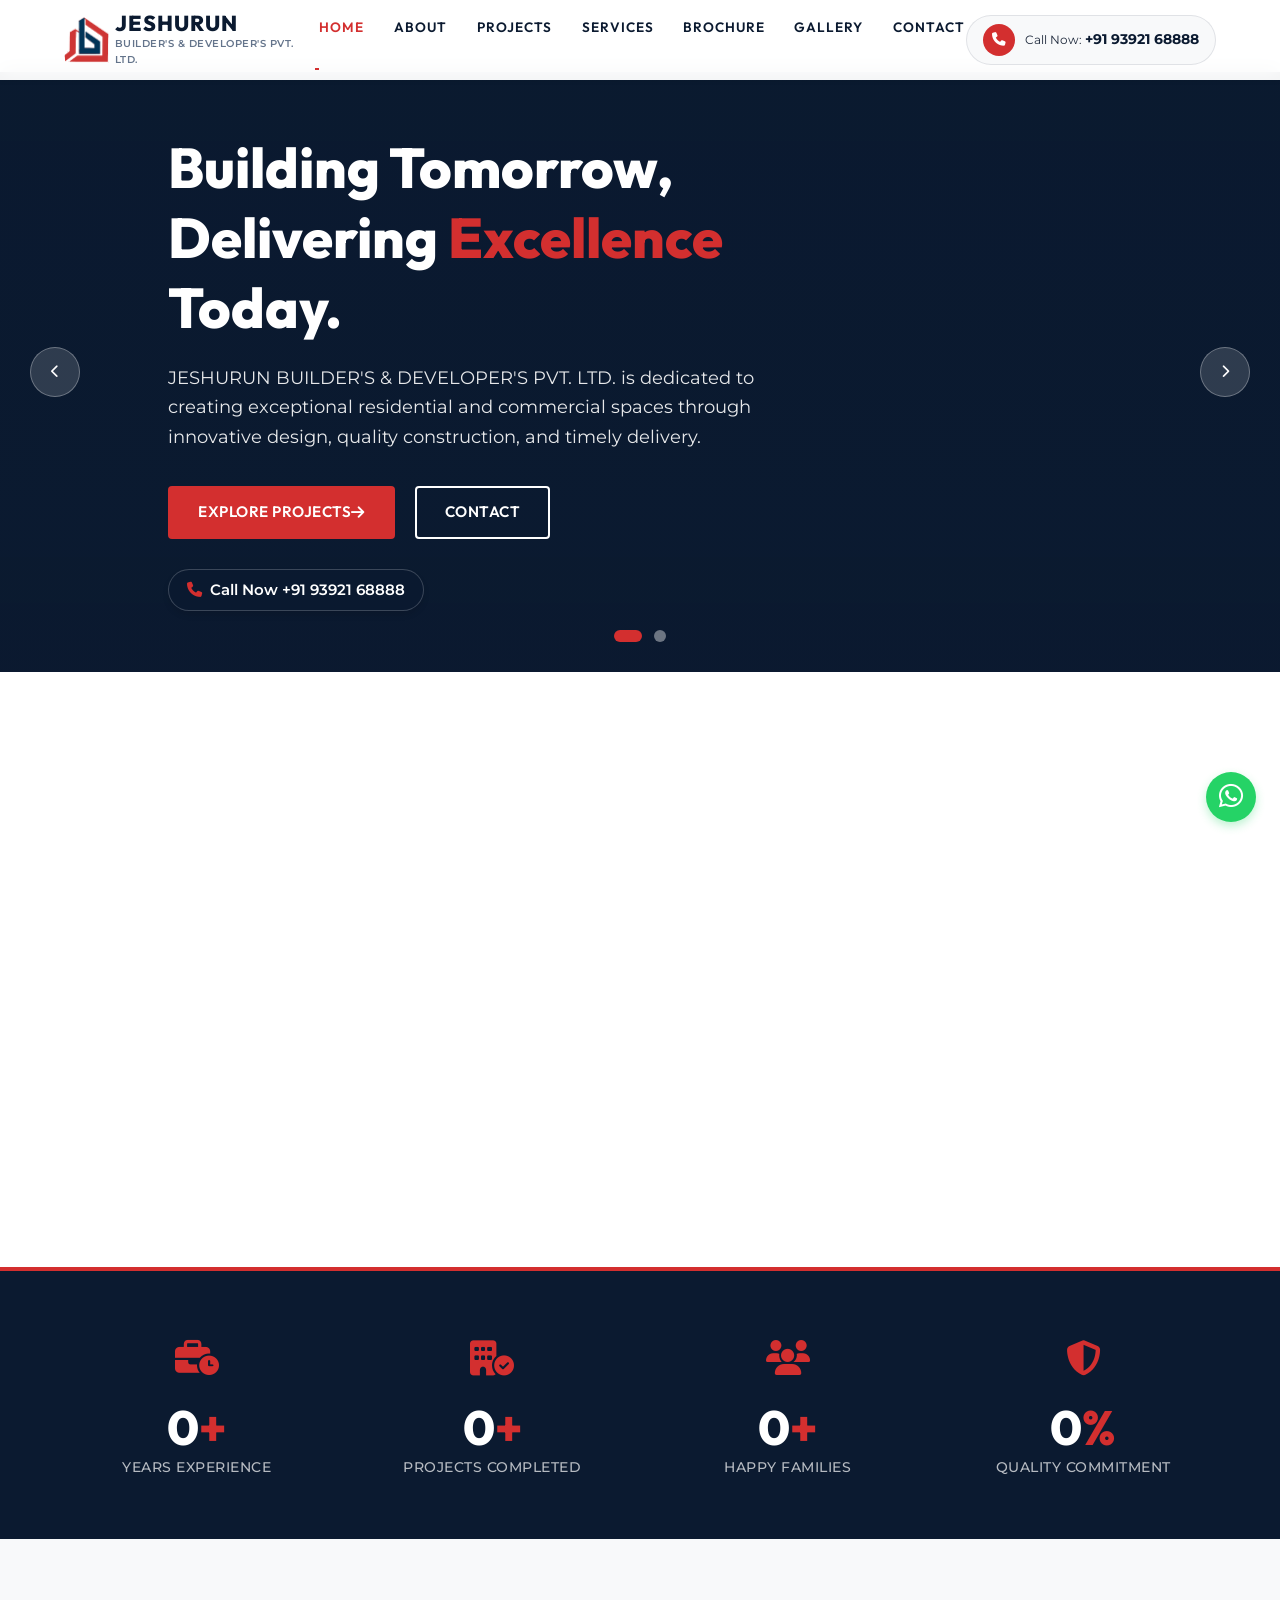
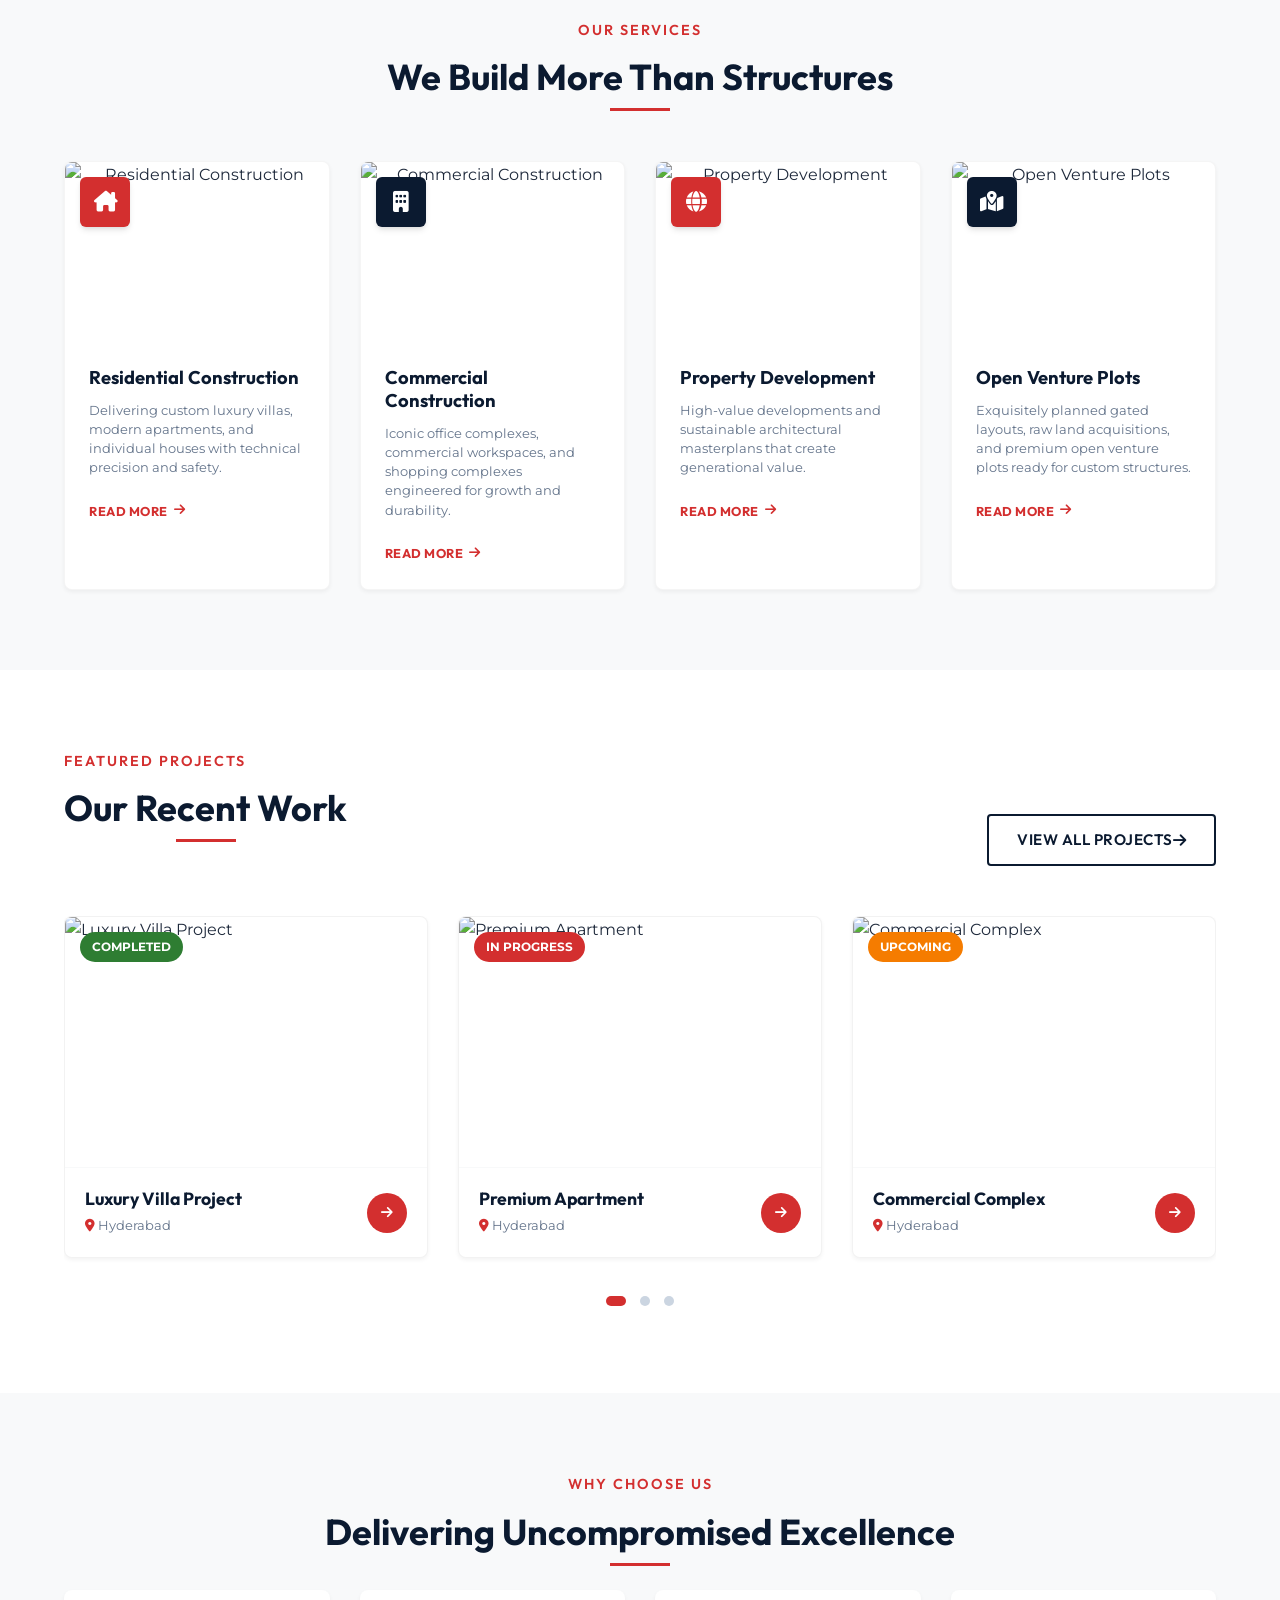
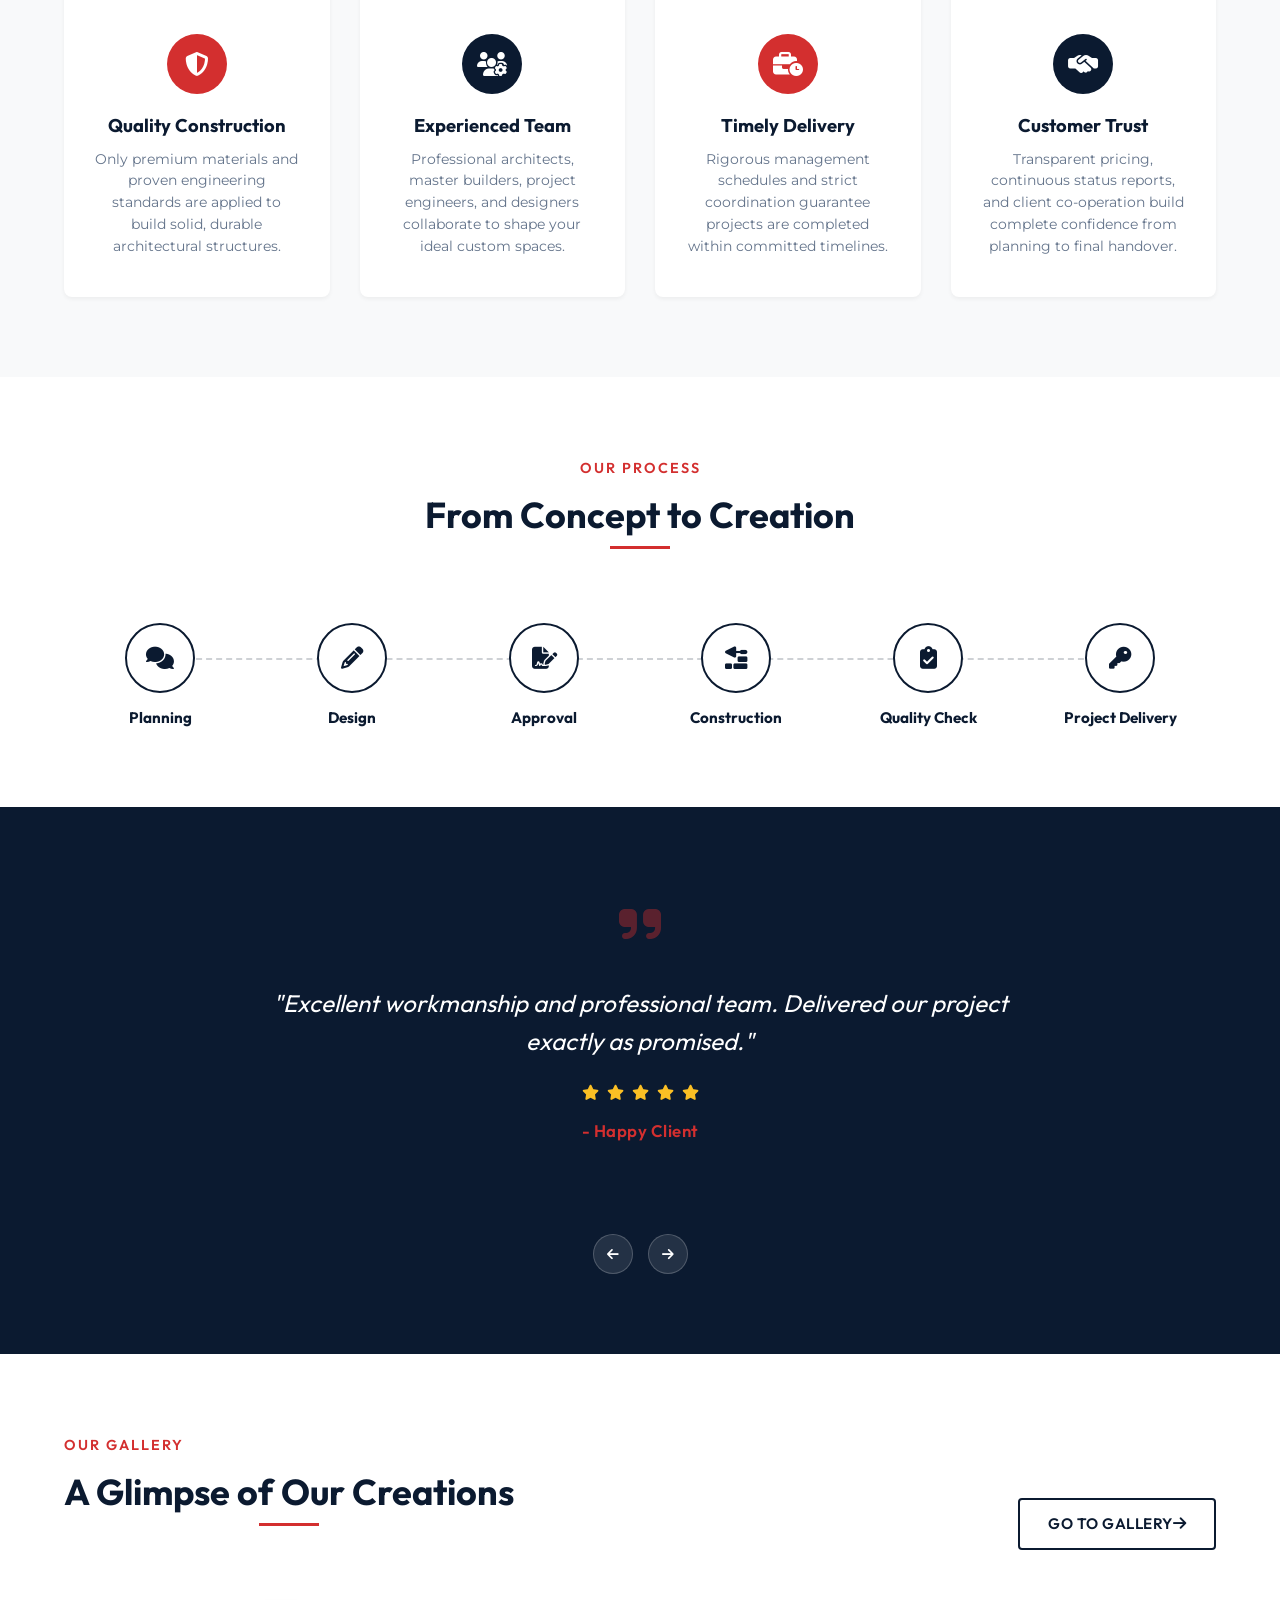
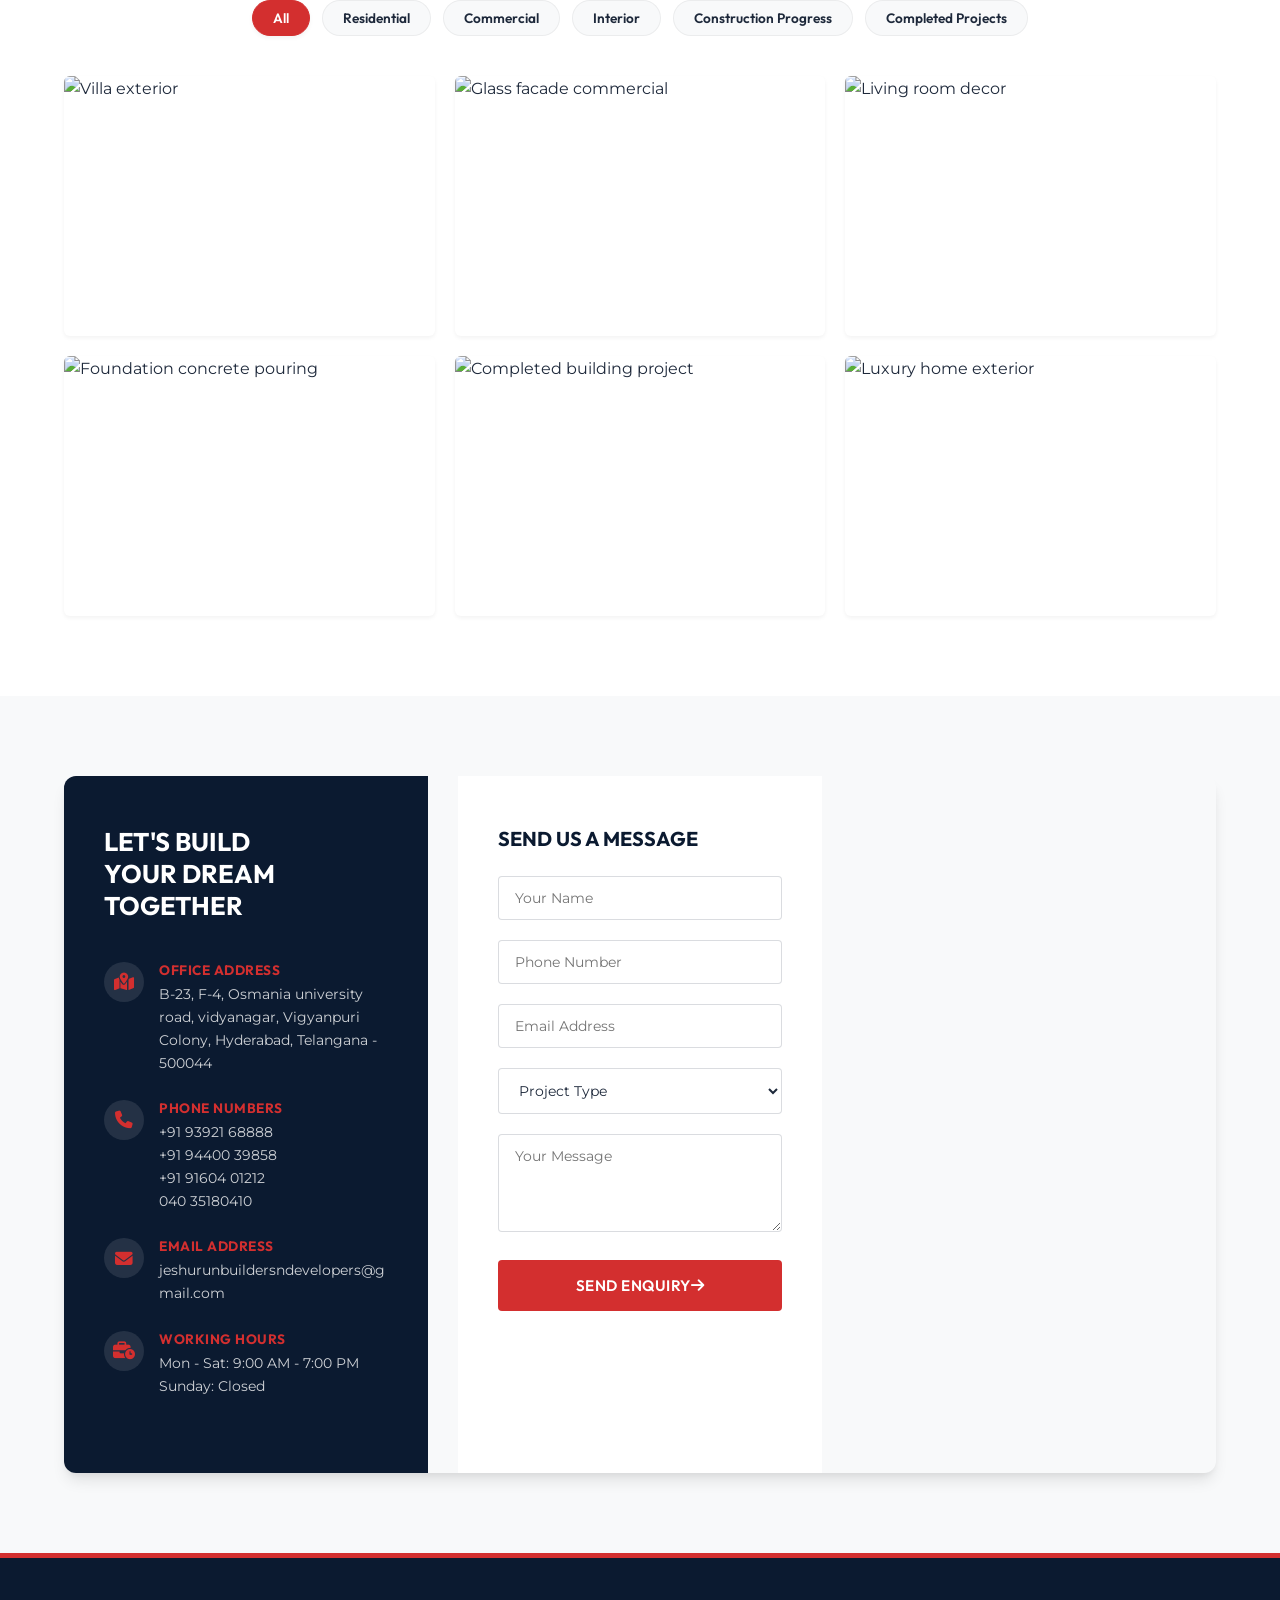
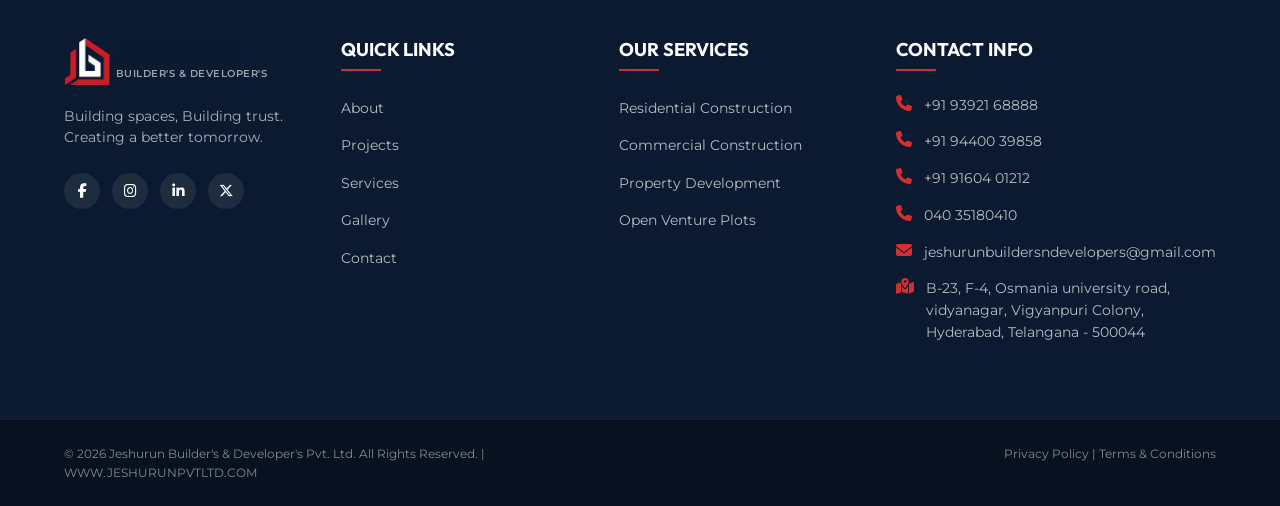
==== commit 5f4b8e8a: "Fix brochure navigation buttons disappearing and remove visual logo gap by trimming transparent marg" ====
--- a/index.html
+++ b/index.html
@@ -1060,7 +1060,8 @@
           </a>
         </div>
         <!-- Interactive Slide Container -->
-        <div class="brochure-slider-wrapper">
+        <div class="brochure-slider-container" style="position: relative; max-width: 960px; margin: 0 auto;">
+          <div class="brochure-slider-wrapper">
           
           <!-- Slide 1: Cover Slide -->
           <div class="brochure-slide active" id="bro-slide-1">
@@ -1348,6 +1349,7 @@
             <img src="image copy 26.png" alt="Residential and Commercial Projects Summary" class="brochure-img-fit animated-fit-in">
           </div>
 
+          </div>
           <!-- Navigation Arrows -->
           <button class="brochure-arrow brochure-prev" aria-label="Previous Slide"><i class="fa-solid fa-chevron-left"></i></button>
           <button class="brochure-arrow brochure-next" aria-label="Next Slide"><i class="fa-solid fa-chevron-right"></i></button>
--- a/style.css
+++ b/style.css
@@ -2681,7 +2681,7 @@
   position: relative;
   width: 100%;
   max-width: 960px;
-  height: 680px;
+  height: 800px;
   margin: 0 auto;
   border-radius: 12px;
   overflow: hidden;
@@ -2741,21 +2741,23 @@
 .brochure-team-grid {
   display: grid;
   grid-template-columns: repeat(3, 1fr);
-  gap: 20px;
-  width: 100%;
-  max-width: 880px;
+  gap: 24px;
+  width: 100%;
+  max-width: 820px;
+  margin: 0 auto;
 }
 
 .brochure-team-card {
   background: var(--bg-white);
-  border-radius: 8px;
+  border-radius: 12px;
   overflow: hidden;
-  box-shadow: var(--shadow-sm);
-  border: 1px solid rgba(11, 26, 48, 0.08);
+  box-shadow: var(--shadow-md);
+  border: 1px solid rgba(11, 26, 48, 0.06);
   display: flex;
   flex-direction: column;
   align-items: center;
   text-align: center;
+  padding: 18px 12px;
   transition: transform 0.3s ease, box-shadow 0.3s ease;
 }
 
@@ -2765,10 +2767,13 @@
 }
 
 .brochure-team-img-wrapper {
-  width: 100%;
-  aspect-ratio: 4 / 5;
+  width: 110px;
+  height: 110px;
+  border-radius: 50%;
   overflow: hidden;
-  border-bottom: 1px solid rgba(11, 26, 48, 0.08);
+  margin-bottom: 12px;
+  border: 3px solid rgba(11, 26, 48, 0.08);
+  box-shadow: var(--shadow-sm);
 }
 
 .brochure-team-img-wrapper img {
@@ -2779,7 +2784,7 @@
 }
 
 .brochure-team-body {
-  padding: 12px 10px;
+  padding: 8px 5px 0;
   width: 100%;
 }
 
@@ -2792,8 +2797,9 @@
 }
 
 .brochure-team-body p {
-  font-size: 0.9rem;
+  font-size: 0.85rem;
   color: var(--secondary-blue);
+  margin: 0;
 }
 
 .brochure-team-body p strong {
@@ -2884,14 +2890,15 @@
   width: 44px;
   height: 44px;
   border-radius: 50%;
-  background-color: rgba(255, 255, 255, 0.1);
-  border: 1px solid rgba(255, 255, 255, 0.2);
+  background-color: var(--secondary-blue);
+  border: 1px solid rgba(255, 255, 255, 0.25);
   color: var(--bg-white);
   display: flex;
   align-items: center;
   justify-content: center;
   cursor: pointer;
   z-index: 10;
+  box-shadow: var(--shadow-md);
   transition: var(--transition-smooth);
 }
 
@@ -2979,7 +2986,7 @@
   
   .brochure-team-grid {
     grid-template-columns: repeat(2, 1fr) !important;
-    gap: 10px !important;
+    gap: 15px !important;
     max-height: none !important;
     overflow-y: visible !important;
     padding-right: 0 !important;
@@ -2987,12 +2994,16 @@
   
   .brochure-team-card {
     flex-shrink: 0 !important;
-    min-height: 235px !important;
+    min-height: auto !important;
+    padding: 12px 8px !important;
     box-shadow: 0 2px 4px rgba(0, 0, 0, 0.05) !important;
   }
   
   .brochure-team-img-wrapper {
-    height: 165px !important;
+    width: 80px !important;
+    height: 80px !important;
+    border-radius: 50% !important;
+    margin-bottom: 8px !important;
     aspect-ratio: auto !important;
   }
   
@@ -3001,7 +3012,7 @@
   }
   
   .brochure-team-body {
-    padding: 6px 8px !important;
+    padding: 4px 2px !important;
   }
   
   .brochure-team-body p {
@@ -3010,7 +3021,7 @@
   }
   
   .brochure-team-body h4 {
-    font-size: 0.85rem !important;
+    font-size: 0.82rem !important;
     line-height: 1.2 !important;
   }
   
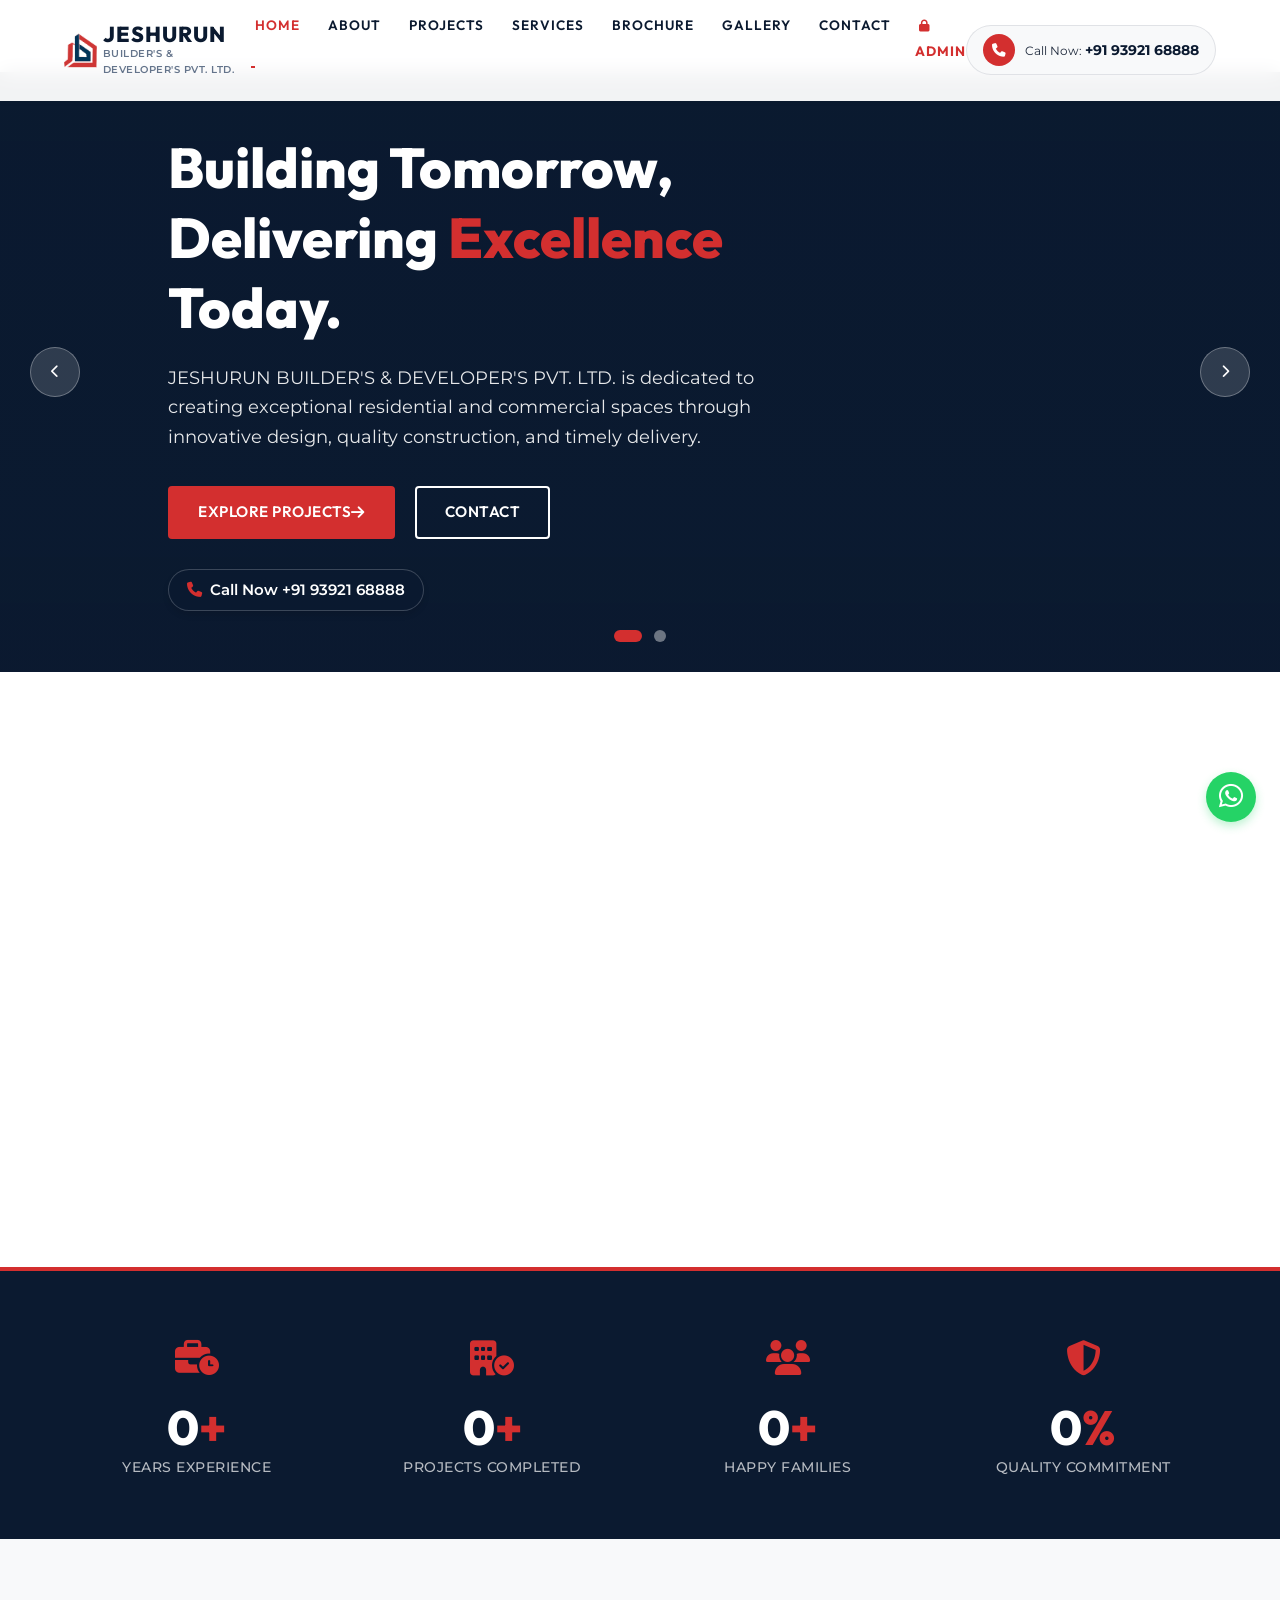
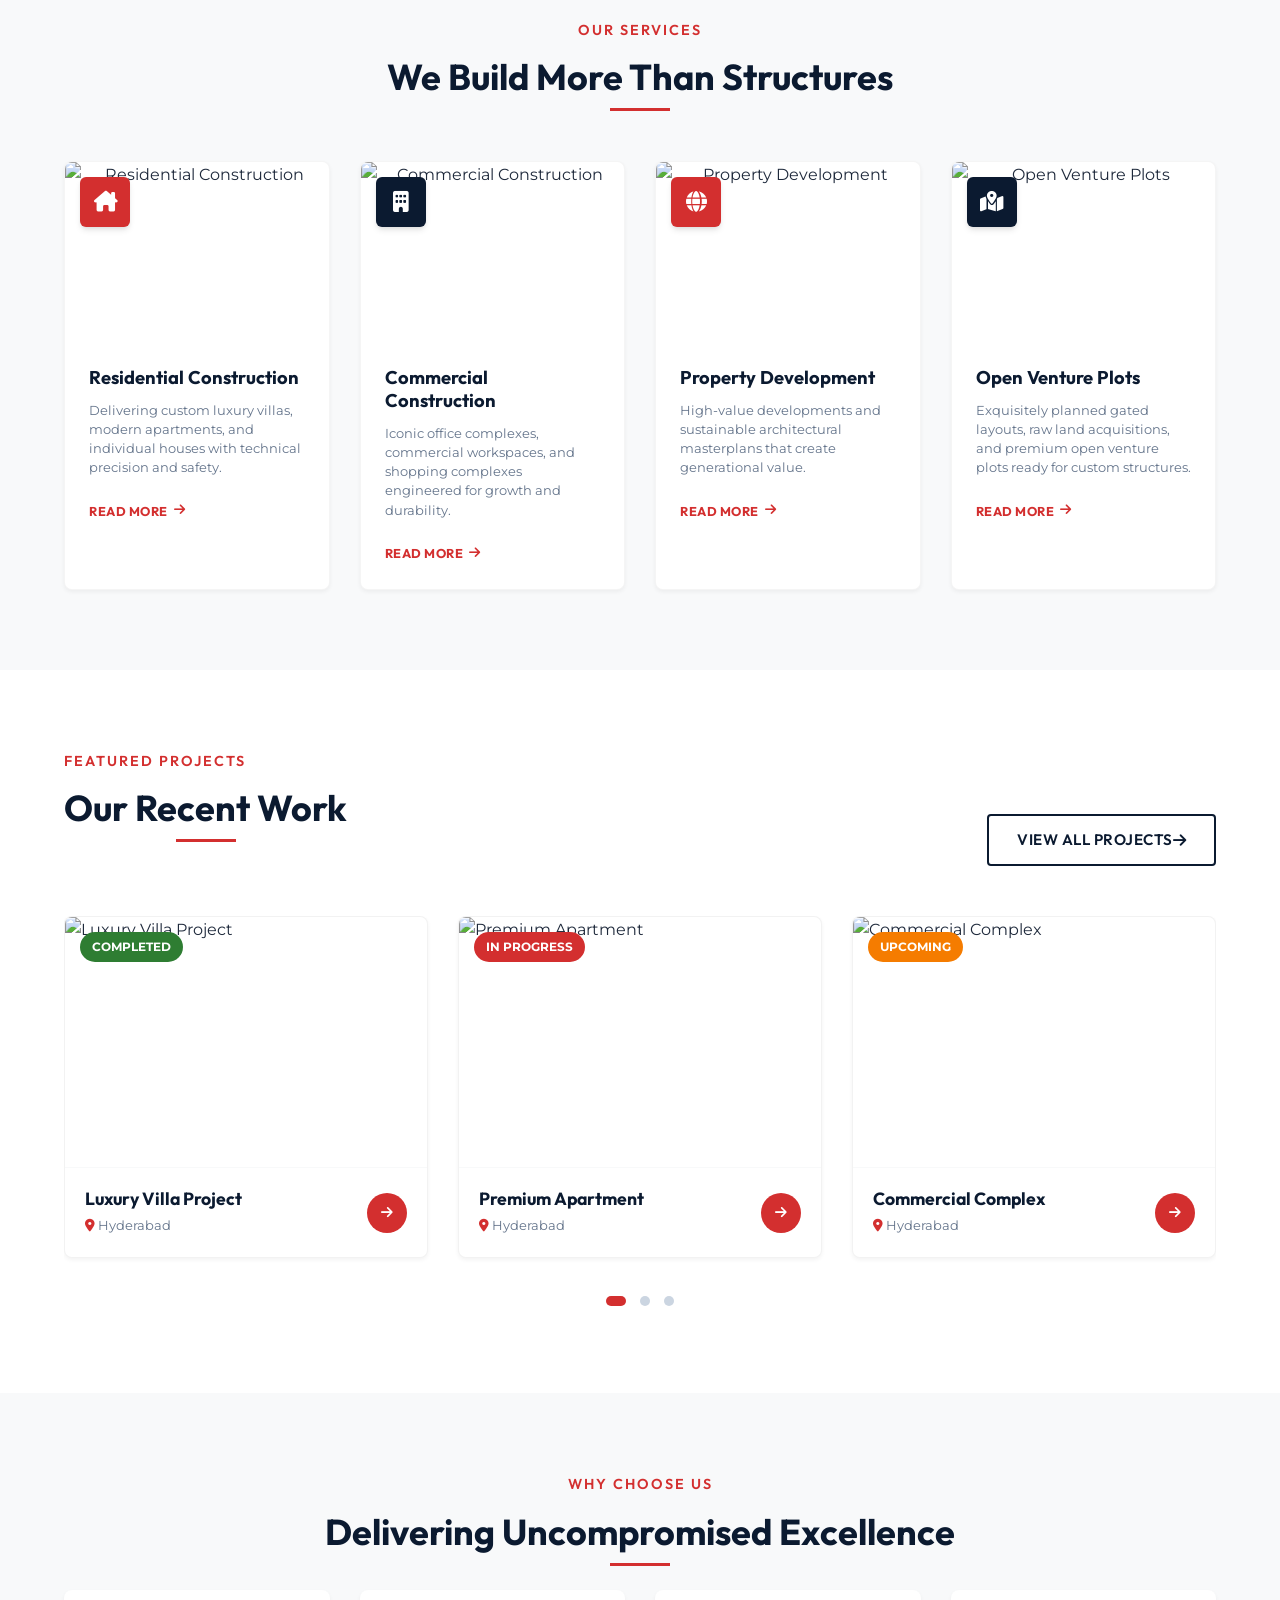
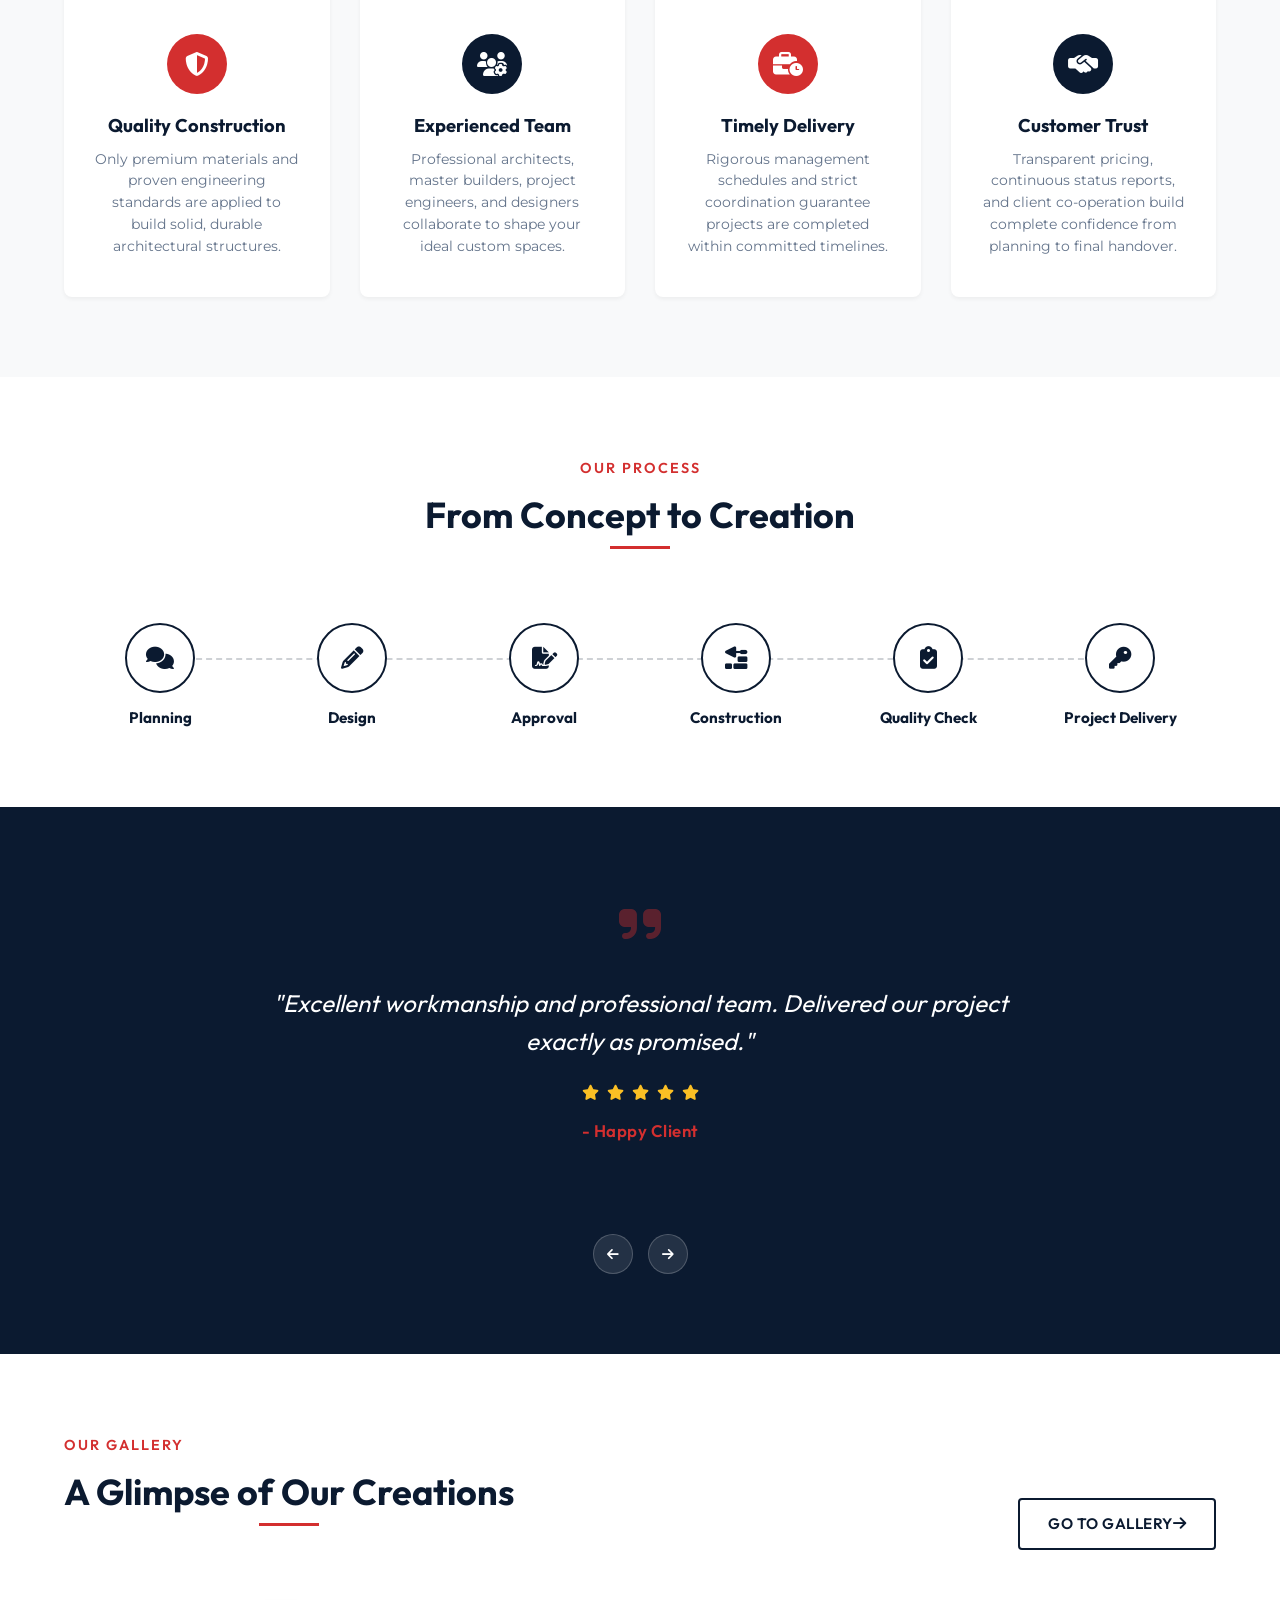
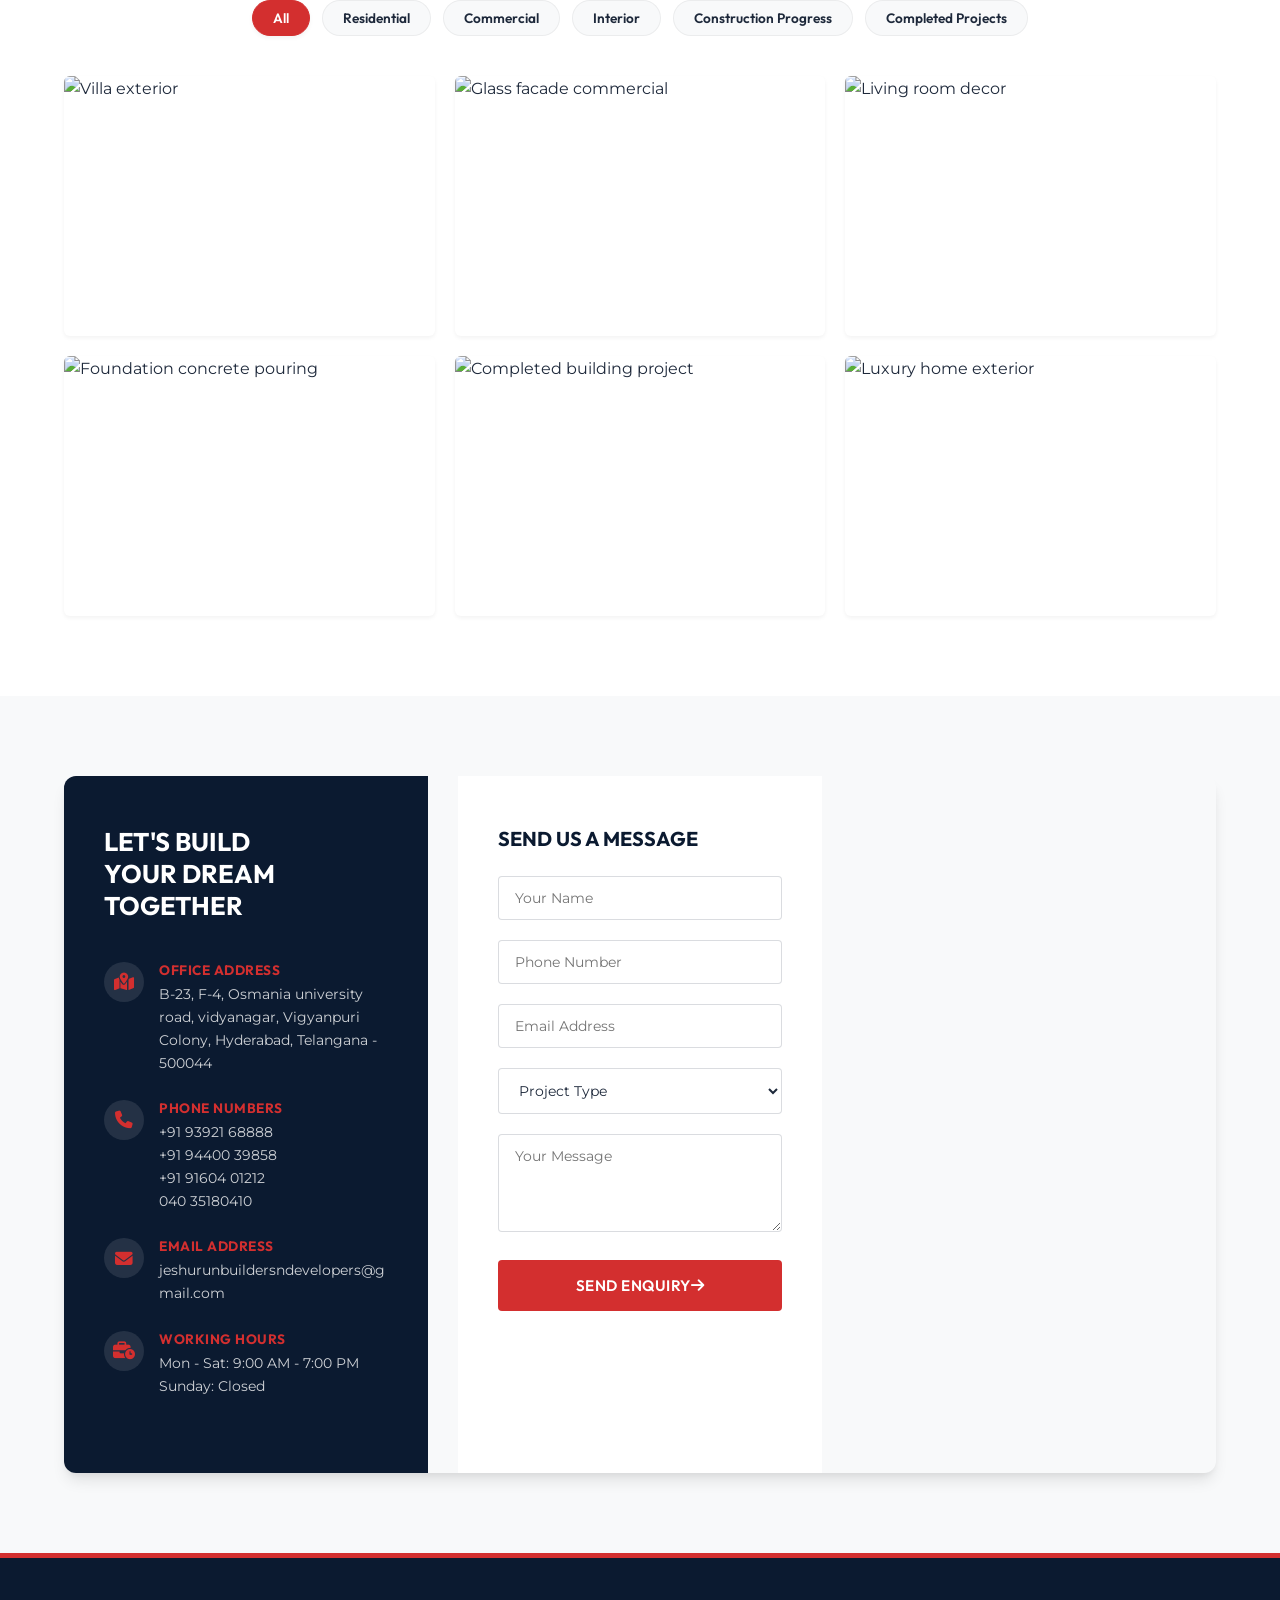
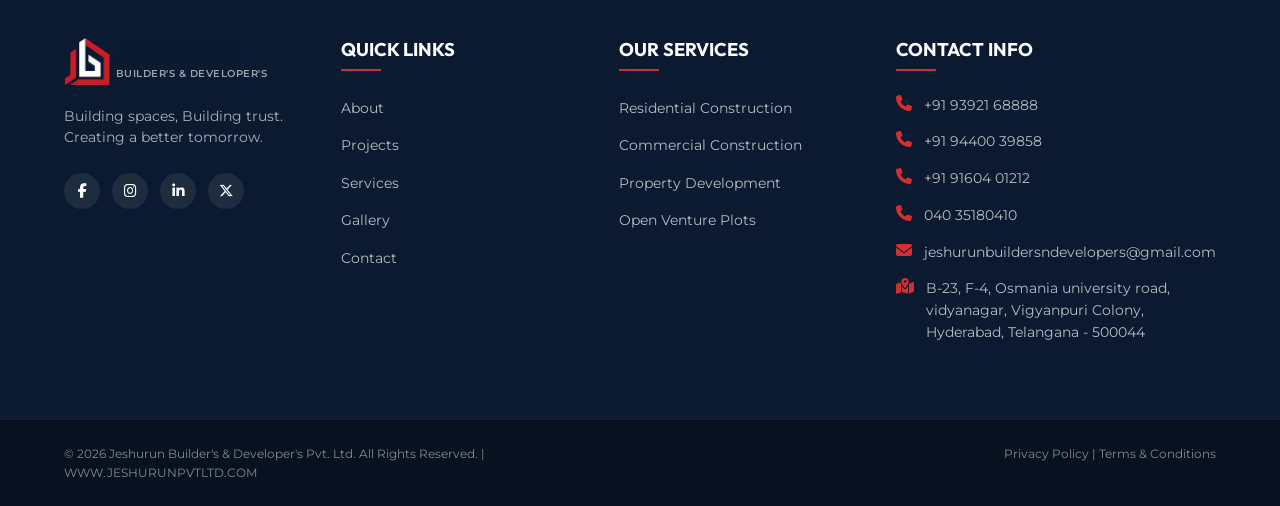
==== commit d8d3b4f4: "Add Home and Admin links to navigation menus, and Home buttons to admin interfaces" ====
--- a/index.html
+++ b/index.html
@@ -45,6 +45,7 @@
           <li><a href="#brochure" class="nav-link" data-view="brochure">BROCHURE</a></li>
           <li><a href="#gallery" class="nav-link" data-view="gallery">GALLERY</a></li>
           <li><a href="#contact" class="nav-link" data-view="contact">CONTACT</a></li>
+          <li><a href="#admin" class="nav-link" data-view="admin" style="font-weight: 700; color: var(--primary-red);"><i class="fa-solid fa-lock" style="font-size: 0.75rem;"></i> ADMIN</a></li>
         </ul>
       </nav>
 
@@ -76,6 +77,7 @@
         <li><a href="#brochure" class="mobile-nav-link" data-view="brochure">BROCHURE</a></li>
         <li><a href="#gallery" class="mobile-nav-link" data-view="gallery">GALLERY</a></li>
         <li><a href="#contact" class="mobile-nav-link" data-view="contact">CONTACT</a></li>
+        <li><a href="#admin" class="mobile-nav-link" data-view="admin" style="font-weight: 700; color: var(--primary-red); border-top: 1px solid rgba(11, 26, 48, 0.08); margin-top: 10px; padding-top: 15px;"><i class="fa-solid fa-lock"></i> ADMIN PANEL</a></li>
       </ul>
       <div class="mobile-menu-calls-list">
         <a href="tel:+919392168888" class="mobile-menu-call">
@@ -1073,78 +1075,14 @@
             <img src="image copy 23.png" alt="Company Introduction" class="brochure-img-fit animated-fit-in">
           </div>
 
-          <!-- Slide 3: Team Album Slide -->
-          <div class="brochure-slide brochure-team-slide" id="bro-slide-3">
-            <h3 class="brochure-team-title">Our Management Team</h3>
-            <div class="brochure-team-grid">
-              
-              <!-- MD -->
-              <div class="brochure-team-card">
-                <div class="brochure-team-img-wrapper">
-                  <img src="image copy 25.png" alt="G. PRASAD">
-                </div>
-                <div class="brochure-team-body">
-                  <p><strong>MD / founder.</strong></p>
-                  <h4>G. PRASAD</h4>
-                </div>
-              </div>
-
-              <!-- Director -->
-              <div class="brochure-team-card">
-                <div class="brochure-team-img-wrapper">
-                  <img src="image copy 41.png" alt="Sunil kumar pournal">
-                </div>
-                <div class="brochure-team-body">
-                  <p><strong>Director.</strong></p>
-                  <h4>Sunil kumar pournal</h4>
-                </div>
-              </div>
-
-              <!-- Manager -->
-              <div class="brochure-team-card">
-                <div class="brochure-team-img-wrapper">
-                  <img src="image copy 42.png" alt="Sudhaker kedem">
-                </div>
-                <div class="brochure-team-body">
-                  <p><strong>Manager.</strong></p>
-                  <h4>Sudhaker kedem</h4>
-                </div>
-              </div>
-
-              <!-- Arch -->
-              <div class="brochure-team-card">
-                <div class="brochure-team-img-wrapper">
-                  <img src="image copy 44.png" alt="N. RAJU">
-                </div>
-                <div class="brochure-team-body">
-                  <p><strong>Arch.</strong></p>
-                  <h4>N. RAJU</h4>
-                </div>
-              </div>
-
-              <!-- Engineer -->
-              <div class="brochure-team-card">
-                <div class="brochure-team-img-wrapper">
-                  <img src="image copy 43.png" alt="Hameed uddin khan">
-                </div>
-                <div class="brochure-team-body">
-                  <p><strong>ENGR.</strong></p>
-                  <h4>Hameed uddin khan</h4>
-                </div>
-              </div>
-
-              <!-- Supervisor -->
-              <div class="brochure-team-card">
-                <div class="brochure-team-img-wrapper">
-                  <img src="image copy 45.png" alt="Sai Ganesh">
-                </div>
-                <div class="brochure-team-body">
-                  <p><strong>Supv.</strong></p>
-                  <h4>Sai Ganesh</h4>
-                </div>
-              </div>
-
-            </div>
+          <!-- Slide 3a: Management Team Page 1 -->
+          <div class="brochure-slide" id="bro-slide-3a">
+            <img src="image copy 70.png" alt="Management Team Page 1" class="brochure-img-fit animated-fit-in">
+          </div>
+
+          <!-- Slide 3b: Management Team Page 2 -->
+          <div class="brochure-slide" id="bro-slide-3b">
+            <img src="image copy 71.png" alt="Management Team Page 2" class="brochure-img-fit animated-fit-in">
           </div>
 
           <!-- Slide 4: JDA Introduction -->
@@ -1366,6 +1304,7 @@
           <span class="brochure-dot" data-index="6"></span>
           <span class="brochure-dot" data-index="7"></span>
           <span class="brochure-dot" data-index="8"></span>
+          <span class="brochure-dot" data-index="9"></span>
         </div>
       </div>
     </section>
@@ -1720,6 +1659,7 @@
               <input type="password" id="admin-password" placeholder="••••••••" required class="form-input">
             </div>
             <button type="submit" class="btn btn-primary btn-login">LOG IN <i class="fa-solid fa-right-to-bracket"></i></button>
+            <a href="#home" class="btn btn-outline" style="display: block; text-align: center; margin-top: 10px; width: 100%;"><i class="fa-solid fa-house"></i> GO TO HOME</a>
             <div class="auth-error-msg" id="admin-auth-error" style="color: var(--primary-red); display: none; margin-top: 10px; font-weight: 600;">Invalid email or password.</div>
           </form>
         </div>
@@ -1730,7 +1670,10 @@
         <div class="container">
           <div class="admin-header-row">
             <h2>Welcome, Administrator</h2>
-            <button class="btn btn-outline" id="btn-admin-logout">LOG OUT <i class="fa-solid fa-power-off"></i></button>
+            <div class="admin-header-buttons">
+              <a href="#home" class="btn btn-outline btn-admin-home-link"><i class="fa-solid fa-house"></i> HOME</a>
+              <button class="btn btn-outline" id="btn-admin-logout">LOG OUT <i class="fa-solid fa-power-off"></i></button>
+            </div>
           </div>
 
           <div class="admin-layout-grid">
--- a/style.css
+++ b/style.css
@@ -3183,6 +3183,25 @@
   border-bottom: 1px solid rgba(11, 26, 48, 0.1);
 }
 
+.admin-header-buttons {
+  display: flex;
+  gap: 12px;
+}
+
+.btn-admin-home-link {
+  border-color: var(--secondary-blue) !important;
+  color: var(--secondary-blue) !important;
+  text-decoration: none !important;
+  display: inline-flex !important;
+  align-items: center !important;
+  gap: 8px !important;
+}
+
+.btn-admin-home-link:hover {
+  background-color: var(--secondary-blue) !important;
+  color: var(--bg-white) !important;
+}
+
 .admin-header-row h2 {
   font-size: 1.8rem;
   color: var(--secondary-blue);
@@ -3487,10 +3506,73 @@
 @media (max-width: 576px) {
   .admin-header-row {
     flex-direction: column;
-    align-items: flex-start;
+    align-items: stretch !important;
+    text-align: center;
     gap: 15px;
   }
+  .admin-header-buttons {
+    display: flex;
+    gap: 10px;
+    width: 100%;
+  }
+  .admin-header-buttons a,
+  .admin-header-buttons button {
+    flex: 1;
+    justify-content: center;
+    font-size: 0.85rem !important;
+    padding: 12px 10px !important;
+  }
   .admin-content-panel {
-    padding: 20px;
-  }
-}
+    padding: 15px 10px;
+  }
+
+  /* Restructure admin tables into stacked cards */
+  .admin-table, 
+  .admin-table thead, 
+  .admin-table tbody, 
+  .admin-table th, 
+  .admin-table td, 
+  .admin-table tr {
+    display: block;
+  }
+
+  .admin-table thead {
+    display: none; /* Hide header */
+  }
+
+  .admin-table tr {
+    background: var(--bg-white);
+    border: 1px solid rgba(11, 26, 48, 0.08);
+    border-radius: 8px;
+    margin-bottom: 15px;
+    padding: 12px;
+    box-shadow: var(--shadow-sm);
+  }
+
+  .admin-table td {
+    border-bottom: 1px solid rgba(11, 26, 48, 0.05);
+    padding: 10px 4px;
+    display: flex;
+    justify-content: space-between;
+    align-items: center;
+    text-align: right;
+    font-size: 0.82rem;
+  }
+
+  .admin-table td:last-child {
+    border-bottom: none;
+    justify-content: flex-end;
+    gap: 8px;
+    flex-wrap: wrap;
+  }
+
+  .admin-table td::before {
+    content: attr(data-label);
+    float: left;
+    font-weight: 700;
+    color: var(--secondary-blue);
+    font-family: var(--font-headings);
+    text-align: left;
+    margin-right: 15px;
+  }
+}
